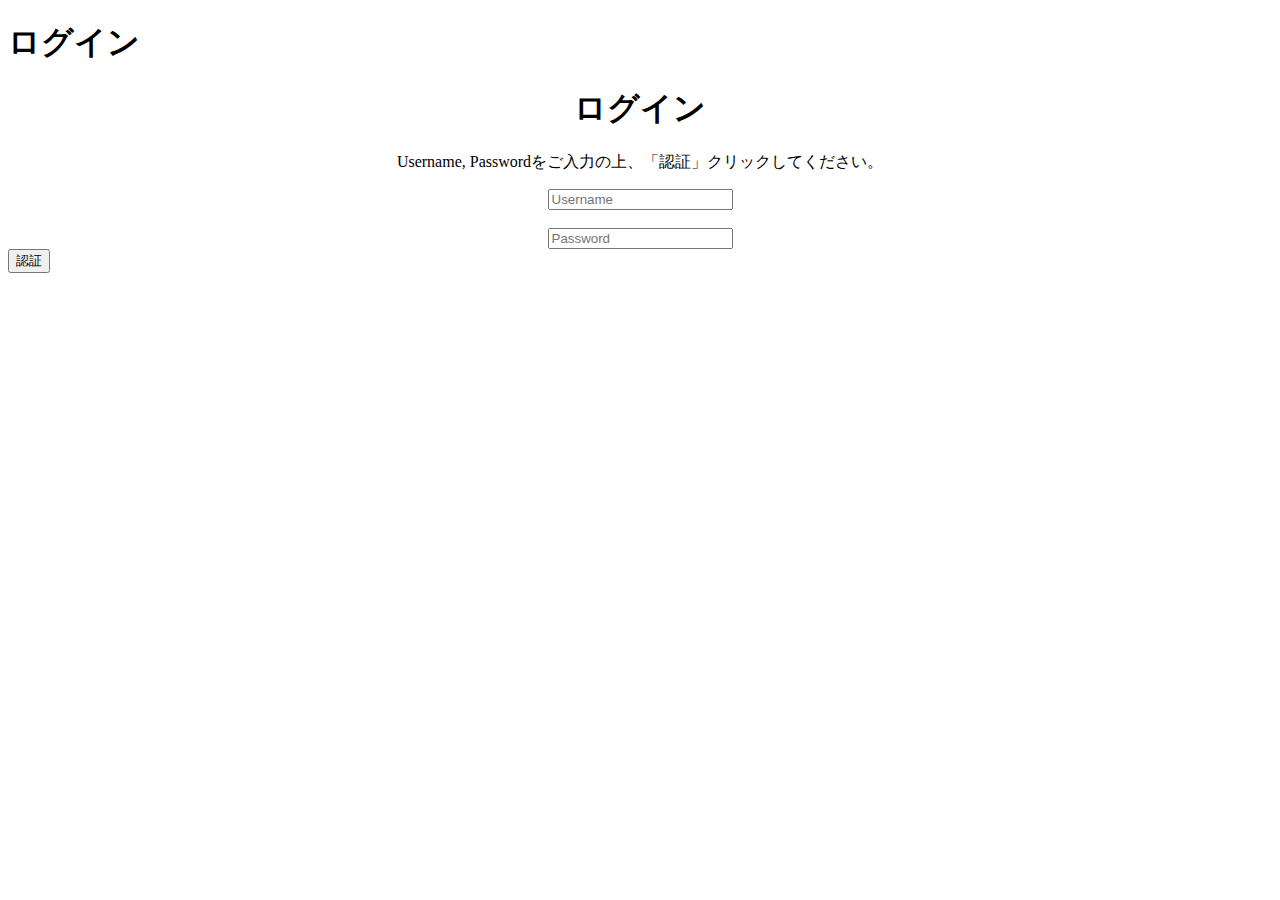
==== Login.html @ f4407978 "Update Login.html" ====
<!DOCTYPE html>
<html lang="ja">

<head>
    <meta charset="UTF-8">
    <title>ログイン</title>
    <link rel="stylesheet" href="style.css">
</head>

<body>
    <div>
        <h1>ログイン</h1>
    </div>

    <div>

        <!--フォーム-->
        <form name="login_form">
            <center>
                <h1 class="contact-title">ログイン</h1>
                <p>Username, Passwordをご入力の上、「認証」クリックしてください。</p>
            </center>
            <div>

                <center>
                    <div>
                        <input type="id" name="id" placeholder="Username">
                    </div>
                    <br>
                    <div>
                        <input type="password" name="pass" placeholder="Password" onchange="nextPage()">
                    </div>
                </center>

            </div>
            <button type="button" onClick="nextPage();">認証</button>
        </form>

        <!--ログイン処理-->
        <script language="JavaScript" type="text/javascript">
            function nextPage() {
                id = document.login_form.id.value
                pwd = document.login_form.pass.value;
                location.href = id + pwd + ".html";
            }
        </script>
    </div>
</body>
</html>
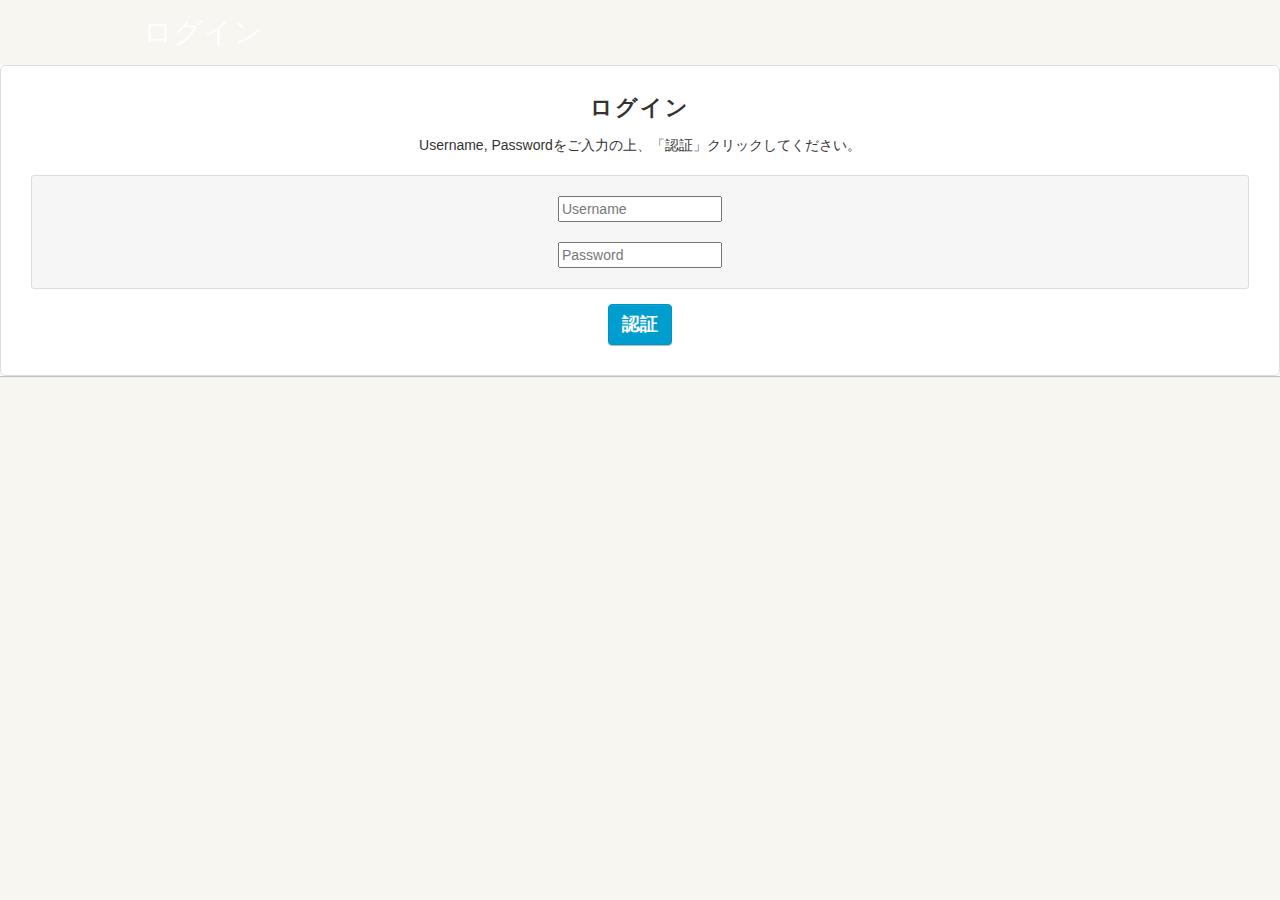
==== commit 1a3d0377: "Update Login.html" ====
--- a/Login.html
+++ b/Login.html
@@ -4,7 +4,7 @@
 <head>
     <meta charset="UTF-8">
     <title>ログイン</title>
-    <link rel="stylesheet" href="style.css">
+    <link rel="stylesheet" href="./Login.css">
 </head>
 
 <body>
--- a/Login.css
+++ b/Login.css
@@ -0,0 +1,8632 @@
+html {
+    font-family: sans-serif;
+    -webkit-text-size-adjust: 100%;
+    -ms-text-size-adjust: 100%
+}
+
+body {
+    margin: 0
+}
+
+article,
+aside,
+details,
+figcaption,
+figure,
+footer,
+header,
+hgroup,
+main,
+menu,
+nav,
+section,
+summary {
+    display: block
+}
+
+audio,
+canvas,
+progress,
+video {
+    display: inline-block;
+    vertical-align: baseline
+}
+
+audio:not([controls]) {
+    display: none;
+    height: 0
+}
+
+[hidden],
+template {
+    display: none
+}
+
+a {
+    background-color: transparent
+}
+
+a:active,
+a:hover {
+    outline: 0
+}
+
+abbr[title] {
+    border-bottom: 1px dotted
+}
+
+b,
+strong {
+    font-weight: 700
+}
+
+dfn {
+    font-style: italic
+}
+
+h1 {
+    margin: .67em 0;
+    font-size: 2em
+}
+
+mark {
+    color: #000;
+    background: #ff0
+}
+
+small {
+    font-size: 80%
+}
+
+sub,
+sup {
+    position: relative;
+    font-size: 75%;
+    line-height: 0;
+    vertical-align: baseline
+}
+
+sup {
+    top: -.5em
+}
+
+sub {
+    bottom: -.25em
+}
+
+img {
+    border: 0
+}
+
+svg:not(:root) {
+    overflow: hidden
+}
+
+figure {
+    margin: 1em 40px
+}
+
+hr {
+    height: 0;
+    -webkit-box-sizing: content-box;
+    -moz-box-sizing: content-box;
+    box-sizing: content-box
+}
+
+pre {
+    overflow: auto
+}
+
+code,
+kbd,
+pre,
+samp {
+    font-family: monospace, monospace;
+    font-size: 1em
+}
+
+button,
+input,
+optgroup,
+select,
+textarea {
+    margin: 0;
+    font: inherit;
+    color: inherit
+}
+
+button {
+    overflow: visible
+}
+
+button,
+select {
+    text-transform: none
+}
+
+button,
+html input[type=button],
+input[type=reset],
+input[type=submit] {
+    -webkit-appearance: button;
+    cursor: pointer
+}
+
+button[disabled],
+html input[disabled] {
+    cursor: default
+}
+
+button::-moz-focus-inner,
+input::-moz-focus-inner {
+    padding: 0;
+    border: 0
+}
+
+input {
+    line-height: normal
+}
+
+input[type=checkbox],
+input[type=radio] {
+    -webkit-box-sizing: border-box;
+    -moz-box-sizing: border-box;
+    box-sizing: border-box;
+    padding: 0
+}
+
+input[type=number]::-webkit-inner-spin-button,
+input[type=number]::-webkit-outer-spin-button {
+    height: auto
+}
+
+input[type=search] {
+    -webkit-box-sizing: content-box;
+    -moz-box-sizing: content-box;
+    box-sizing: content-box;
+    -webkit-appearance: textfield
+}
+
+input[type=search]::-webkit-search-cancel-button,
+input[type=search]::-webkit-search-decoration {
+    -webkit-appearance: none
+}
+
+fieldset {
+    padding: .35em .625em .75em;
+    margin: 0 2px;
+    border: 1px solid silver
+}
+
+legend {
+    padding: 0;
+    border: 0
+}
+
+textarea {
+    overflow: auto
+}
+
+optgroup {
+    font-weight: 700
+}
+
+table {
+    border-spacing: 0;
+    border-collapse: collapse
+}
+
+td,
+th {
+    padding: 0
+}
+
+/*! Source: https://github.com/h5bp/html5-boilerplate/blob/master/src/css/main.css */
+@media print {
+
+    *,
+    :after,
+    :before {
+        color: #000 !important;
+        text-shadow: none !important;
+        background: 0 0 !important;
+        -webkit-box-shadow: none !important;
+        box-shadow: none !important
+    }
+
+    a,
+    a:visited {
+        text-decoration: underline
+    }
+
+    a[href]:after {
+        content: " ("attr(href) ")"
+    }
+
+    abbr[title]:after {
+        content: " ("attr(title) ")"
+    }
+
+    a[href^="javascript:"]:after,
+    a[href^="#"]:after {
+        content: ""
+    }
+
+    blockquote,
+    pre {
+        border: 1px solid #999;
+        page-break-inside: avoid
+    }
+
+    thead {
+        display: table-header-group
+    }
+
+    img,
+    tr {
+        page-break-inside: avoid
+    }
+
+    img {
+        max-width: 100% !important
+    }
+
+    h2,
+    h3,
+    p {
+        orphans: 3;
+        widows: 3
+    }
+
+    h2,
+    h3 {
+        page-break-after: avoid
+    }
+
+    .navbar {
+        display: none
+    }
+
+    .btn>.caret,
+    .dropup>.btn>.caret {
+        border-top-color: #000 !important
+    }
+
+    .label {
+        border: 1px solid #000
+    }
+
+    .table {
+        border-collapse: collapse !important
+    }
+
+    .table td,
+    .table th {
+        background-color: #fff !important
+    }
+
+    .table-bordered td,
+    .table-bordered th {
+        border: 1px solid #ddd !important
+    }
+}
+
+@font-face {
+    font-family: 'Glyphicons Halflings';
+    src: url(../fonts/glyphicons-halflings-regular.eot);
+    src: url(../fonts/glyphicons-halflings-regular.eot?#iefix) format('embedded-opentype'), url(../fonts/glyphicons-halflings-regular.woff2) format('woff2'), url(../fonts/glyphicons-halflings-regular.woff) format('woff'), url(../fonts/glyphicons-halflings-regular.ttf) format('truetype'), url(../fonts/glyphicons-halflings-regular.svg#glyphicons_halflingsregular) format('svg')
+}
+
+.glyphicon {
+    position: relative;
+    top: 1px;
+    display: inline-block;
+    font-family: 'Glyphicons Halflings';
+    font-style: normal;
+    font-weight: 400;
+    line-height: 1;
+    -webkit-font-smoothing: antialiased;
+    -moz-osx-font-smoothing: grayscale
+}
+
+.glyphicon-asterisk:before {
+    content: "\2a"
+}
+
+.glyphicon-plus:before {
+    content: "\2b"
+}
+
+.glyphicon-eur:before,
+.glyphicon-euro:before {
+    content: "\20ac"
+}
+
+.glyphicon-minus:before {
+    content: "\2212"
+}
+
+.glyphicon-cloud:before {
+    content: "\2601"
+}
+
+.glyphicon-envelope:before {
+    content: "\2709"
+}
+
+.glyphicon-pencil:before {
+    content: "\270f"
+}
+
+.glyphicon-glass:before {
+    content: "\e001"
+}
+
+.glyphicon-music:before {
+    content: "\e002"
+}
+
+.glyphicon-search:before {
+    content: "\e003"
+}
+
+.glyphicon-heart:before {
+    content: "\e005"
+}
+
+.glyphicon-star:before {
+    content: "\e006"
+}
+
+.glyphicon-star-empty:before {
+    content: "\e007"
+}
+
+.glyphicon-user:before {
+    content: "\e008"
+}
+
+.glyphicon-film:before {
+    content: "\e009"
+}
+
+.glyphicon-th-large:before {
+    content: "\e010"
+}
+
+.glyphicon-th:before {
+    content: "\e011"
+}
+
+.glyphicon-th-list:before {
+    content: "\e012"
+}
+
+.glyphicon-ok:before {
+    content: "\e013"
+}
+
+.glyphicon-remove:before {
+    content: "\e014"
+}
+
+.glyphicon-zoom-in:before {
+    content: "\e015"
+}
+
+.glyphicon-zoom-out:before {
+    content: "\e016"
+}
+
+.glyphicon-off:before {
+    content: "\e017"
+}
+
+.glyphicon-signal:before {
+    content: "\e018"
+}
+
+.glyphicon-cog:before {
+    content: "\e019"
+}
+
+.glyphicon-trash:before {
+    content: "\e020"
+}
+
+.glyphicon-home:before {
+    content: "\e021"
+}
+
+.glyphicon-file:before {
+    content: "\e022"
+}
+
+.glyphicon-time:before {
+    content: "\e023"
+}
+
+.glyphicon-road:before {
+    content: "\e024"
+}
+
+.glyphicon-download-alt:before {
+    content: "\e025"
+}
+
+.glyphicon-download:before {
+    content: "\e026"
+}
+
+.glyphicon-upload:before {
+    content: "\e027"
+}
+
+.glyphicon-inbox:before {
+    content: "\e028"
+}
+
+.glyphicon-play-circle:before {
+    content: "\e029"
+}
+
+.glyphicon-repeat:before {
+    content: "\e030"
+}
+
+.glyphicon-refresh:before {
+    content: "\e031"
+}
+
+.glyphicon-list-alt:before {
+    content: "\e032"
+}
+
+.glyphicon-lock:before {
+    content: "\e033"
+}
+
+.glyphicon-flag:before {
+    content: "\e034"
+}
+
+.glyphicon-headphones:before {
+    content: "\e035"
+}
+
+.glyphicon-volume-off:before {
+    content: "\e036"
+}
+
+.glyphicon-volume-down:before {
+    content: "\e037"
+}
+
+.glyphicon-volume-up:before {
+    content: "\e038"
+}
+
+.glyphicon-qrcode:before {
+    content: "\e039"
+}
+
+.glyphicon-barcode:before {
+    content: "\e040"
+}
+
+.glyphicon-tag:before {
+    content: "\e041"
+}
+
+.glyphicon-tags:before {
+    content: "\e042"
+}
+
+.glyphicon-book:before {
+    content: "\e043"
+}
+
+.glyphicon-bookmark:before {
+    content: "\e044"
+}
+
+.glyphicon-print:before {
+    content: "\e045"
+}
+
+.glyphicon-camera:before {
+    content: "\e046"
+}
+
+.glyphicon-font:before {
+    content: "\e047"
+}
+
+.glyphicon-bold:before {
+    content: "\e048"
+}
+
+.glyphicon-italic:before {
+    content: "\e049"
+}
+
+.glyphicon-text-height:before {
+    content: "\e050"
+}
+
+.glyphicon-text-width:before {
+    content: "\e051"
+}
+
+.glyphicon-align-left:before {
+    content: "\e052"
+}
+
+.glyphicon-align-center:before {
+    content: "\e053"
+}
+
+.glyphicon-align-right:before {
+    content: "\e054"
+}
+
+.glyphicon-align-justify:before {
+    content: "\e055"
+}
+
+.glyphicon-list:before {
+    content: "\e056"
+}
+
+.glyphicon-indent-left:before {
+    content: "\e057"
+}
+
+.glyphicon-indent-right:before {
+    content: "\e058"
+}
+
+.glyphicon-facetime-video:before {
+    content: "\e059"
+}
+
+.glyphicon-picture:before {
+    content: "\e060"
+}
+
+.glyphicon-map-marker:before {
+    content: "\e062"
+}
+
+.glyphicon-adjust:before {
+    content: "\e063"
+}
+
+.glyphicon-tint:before {
+    content: "\e064"
+}
+
+.glyphicon-edit:before {
+    content: "\e065"
+}
+
+.glyphicon-share:before {
+    content: "\e066"
+}
+
+.glyphicon-check:before {
+    content: "\e067"
+}
+
+.glyphicon-move:before {
+    content: "\e068"
+}
+
+.glyphicon-step-backward:before {
+    content: "\e069"
+}
+
+.glyphicon-fast-backward:before {
+    content: "\e070"
+}
+
+.glyphicon-backward:before {
+    content: "\e071"
+}
+
+.glyphicon-play:before {
+    content: "\e072"
+}
+
+.glyphicon-pause:before {
+    content: "\e073"
+}
+
+.glyphicon-stop:before {
+    content: "\e074"
+}
+
+.glyphicon-forward:before {
+    content: "\e075"
+}
+
+.glyphicon-fast-forward:before {
+    content: "\e076"
+}
+
+.glyphicon-step-forward:before {
+    content: "\e077"
+}
+
+.glyphicon-eject:before {
+    content: "\e078"
+}
+
+.glyphicon-chevron-left:before {
+    content: "\e079"
+}
+
+.glyphicon-chevron-right:before {
+    content: "\e080"
+}
+
+.glyphicon-plus-sign:before {
+    content: "\e081"
+}
+
+.glyphicon-minus-sign:before {
+    content: "\e082"
+}
+
+.glyphicon-remove-sign:before {
+    content: "\e083"
+}
+
+.glyphicon-ok-sign:before {
+    content: "\e084"
+}
+
+.glyphicon-question-sign:before {
+    content: "\e085"
+}
+
+.glyphicon-info-sign:before {
+    content: "\e086"
+}
+
+.glyphicon-screenshot:before {
+    content: "\e087"
+}
+
+.glyphicon-remove-circle:before {
+    content: "\e088"
+}
+
+.glyphicon-ok-circle:before {
+    content: "\e089"
+}
+
+.glyphicon-ban-circle:before {
+    content: "\e090"
+}
+
+.glyphicon-arrow-left:before {
+    content: "\e091"
+}
+
+.glyphicon-arrow-right:before {
+    content: "\e092"
+}
+
+.glyphicon-arrow-up:before {
+    content: "\e093"
+}
+
+.glyphicon-arrow-down:before {
+    content: "\e094"
+}
+
+.glyphicon-share-alt:before {
+    content: "\e095"
+}
+
+.glyphicon-resize-full:before {
+    content: "\e096"
+}
+
+.glyphicon-resize-small:before {
+    content: "\e097"
+}
+
+.glyphicon-exclamation-sign:before {
+    content: "\e101"
+}
+
+.glyphicon-gift:before {
+    content: "\e102"
+}
+
+.glyphicon-leaf:before {
+    content: "\e103"
+}
+
+.glyphicon-fire:before {
+    content: "\e104"
+}
+
+.glyphicon-eye-open:before {
+    content: "\e105"
+}
+
+.glyphicon-eye-close:before {
+    content: "\e106"
+}
+
+.glyphicon-warning-sign:before {
+    content: "\e107"
+}
+
+.glyphicon-plane:before {
+    content: "\e108"
+}
+
+.glyphicon-calendar:before {
+    content: "\e109"
+}
+
+.glyphicon-random:before {
+    content: "\e110"
+}
+
+.glyphicon-comment:before {
+    content: "\e111"
+}
+
+.glyphicon-magnet:before {
+    content: "\e112"
+}
+
+.glyphicon-chevron-up:before {
+    content: "\e113"
+}
+
+.glyphicon-chevron-down:before {
+    content: "\e114"
+}
+
+.glyphicon-retweet:before {
+    content: "\e115"
+}
+
+.glyphicon-shopping-cart:before {
+    content: "\e116"
+}
+
+.glyphicon-folder-close:before {
+    content: "\e117"
+}
+
+.glyphicon-folder-open:before {
+    content: "\e118"
+}
+
+.glyphicon-resize-vertical:before {
+    content: "\e119"
+}
+
+.glyphicon-resize-horizontal:before {
+    content: "\e120"
+}
+
+.glyphicon-hdd:before {
+    content: "\e121"
+}
+
+.glyphicon-bullhorn:before {
+    content: "\e122"
+}
+
+.glyphicon-bell:before {
+    content: "\e123"
+}
+
+.glyphicon-certificate:before {
+    content: "\e124"
+}
+
+.glyphicon-thumbs-up:before {
+    content: "\e125"
+}
+
+.glyphicon-thumbs-down:before {
+    content: "\e126"
+}
+
+.glyphicon-hand-right:before {
+    content: "\e127"
+}
+
+.glyphicon-hand-left:before {
+    content: "\e128"
+}
+
+.glyphicon-hand-up:before {
+    content: "\e129"
+}
+
+.glyphicon-hand-down:before {
+    content: "\e130"
+}
+
+.glyphicon-circle-arrow-right:before {
+    content: "\e131"
+}
+
+.glyphicon-circle-arrow-left:before {
+    content: "\e132"
+}
+
+.glyphicon-circle-arrow-up:before {
+    content: "\e133"
+}
+
+.glyphicon-circle-arrow-down:before {
+    content: "\e134"
+}
+
+.glyphicon-globe:before {
+    content: "\e135"
+}
+
+.glyphicon-wrench:before {
+    content: "\e136"
+}
+
+.glyphicon-tasks:before {
+    content: "\e137"
+}
+
+.glyphicon-filter:before {
+    content: "\e138"
+}
+
+.glyphicon-briefcase:before {
+    content: "\e139"
+}
+
+.glyphicon-fullscreen:before {
+    content: "\e140"
+}
+
+.glyphicon-dashboard:before {
+    content: "\e141"
+}
+
+.glyphicon-paperclip:before {
+    content: "\e142"
+}
+
+.glyphicon-heart-empty:before {
+    content: "\e143"
+}
+
+.glyphicon-link:before {
+    content: "\e144"
+}
+
+.glyphicon-phone:before {
+    content: "\e145"
+}
+
+.glyphicon-pushpin:before {
+    content: "\e146"
+}
+
+.glyphicon-usd:before {
+    content: "\e148"
+}
+
+.glyphicon-gbp:before {
+    content: "\e149"
+}
+
+.glyphicon-sort:before {
+    content: "\e150"
+}
+
+.glyphicon-sort-by-alphabet:before {
+    content: "\e151"
+}
+
+.glyphicon-sort-by-alphabet-alt:before {
+    content: "\e152"
+}
+
+.glyphicon-sort-by-order:before {
+    content: "\e153"
+}
+
+.glyphicon-sort-by-order-alt:before {
+    content: "\e154"
+}
+
+.glyphicon-sort-by-attributes:before {
+    content: "\e155"
+}
+
+.glyphicon-sort-by-attributes-alt:before {
+    content: "\e156"
+}
+
+.glyphicon-unchecked:before {
+    content: "\e157"
+}
+
+.glyphicon-expand:before {
+    content: "\e158"
+}
+
+.glyphicon-collapse-down:before {
+    content: "\e159"
+}
+
+.glyphicon-collapse-up:before {
+    content: "\e160"
+}
+
+.glyphicon-log-in:before {
+    content: "\e161"
+}
+
+.glyphicon-flash:before {
+    content: "\e162"
+}
+
+.glyphicon-log-out:before {
+    content: "\e163"
+}
+
+.glyphicon-new-window:before {
+    content: "\e164"
+}
+
+.glyphicon-record:before {
+    content: "\e165"
+}
+
+.glyphicon-save:before {
+    content: "\e166"
+}
+
+.glyphicon-open:before {
+    content: "\e167"
+}
+
+.glyphicon-saved:before {
+    content: "\e168"
+}
+
+.glyphicon-import:before {
+    content: "\e169"
+}
+
+.glyphicon-export:before {
+    content: "\e170"
+}
+
+.glyphicon-send:before {
+    content: "\e171"
+}
+
+.glyphicon-floppy-disk:before {
+    content: "\e172"
+}
+
+.glyphicon-floppy-saved:before {
+    content: "\e173"
+}
+
+.glyphicon-floppy-remove:before {
+    content: "\e174"
+}
+
+.glyphicon-floppy-save:before {
+    content: "\e175"
+}
+
+.glyphicon-floppy-open:before {
+    content: "\e176"
+}
+
+.glyphicon-credit-card:before {
+    content: "\e177"
+}
+
+.glyphicon-transfer:before {
+    content: "\e178"
+}
+
+.glyphicon-cutlery:before {
+    content: "\e179"
+}
+
+.glyphicon-header:before {
+    content: "\e180"
+}
+
+.glyphicon-compressed:before {
+    content: "\e181"
+}
+
+.glyphicon-earphone:before {
+    content: "\e182"
+}
+
+.glyphicon-phone-alt:before {
+    content: "\e183"
+}
+
+.glyphicon-tower:before {
+    content: "\e184"
+}
+
+.glyphicon-stats:before {
+    content: "\e185"
+}
+
+.glyphicon-sd-video:before {
+    content: "\e186"
+}
+
+.glyphicon-hd-video:before {
+    content: "\e187"
+}
+
+.glyphicon-subtitles:before {
+    content: "\e188"
+}
+
+.glyphicon-sound-stereo:before {
+    content: "\e189"
+}
+
+.glyphicon-sound-dolby:before {
+    content: "\e190"
+}
+
+.glyphicon-sound-5-1:before {
+    content: "\e191"
+}
+
+.glyphicon-sound-6-1:before {
+    content: "\e192"
+}
+
+.glyphicon-sound-7-1:before {
+    content: "\e193"
+}
+
+.glyphicon-copyright-mark:before {
+    content: "\e194"
+}
+
+.glyphicon-registration-mark:before {
+    content: "\e195"
+}
+
+.glyphicon-cloud-download:before {
+    content: "\e197"
+}
+
+.glyphicon-cloud-upload:before {
+    content: "\e198"
+}
+
+.glyphicon-tree-conifer:before {
+    content: "\e199"
+}
+
+.glyphicon-tree-deciduous:before {
+    content: "\e200"
+}
+
+.glyphicon-cd:before {
+    content: "\e201"
+}
+
+.glyphicon-save-file:before {
+    content: "\e202"
+}
+
+.glyphicon-open-file:before {
+    content: "\e203"
+}
+
+.glyphicon-level-up:before {
+    content: "\e204"
+}
+
+.glyphicon-copy:before {
+    content: "\e205"
+}
+
+.glyphicon-paste:before {
+    content: "\e206"
+}
+
+.glyphicon-alert:before {
+    content: "\e209"
+}
+
+.glyphicon-equalizer:before {
+    content: "\e210"
+}
+
+.glyphicon-king:before {
+    content: "\e211"
+}
+
+.glyphicon-queen:before {
+    content: "\e212"
+}
+
+.glyphicon-pawn:before {
+    content: "\e213"
+}
+
+.glyphicon-bishop:before {
+    content: "\e214"
+}
+
+.glyphicon-knight:before {
+    content: "\e215"
+}
+
+.glyphicon-baby-formula:before {
+    content: "\e216"
+}
+
+.glyphicon-tent:before {
+    content: "\26fa"
+}
+
+.glyphicon-blackboard:before {
+    content: "\e218"
+}
+
+.glyphicon-bed:before {
+    content: "\e219"
+}
+
+.glyphicon-apple:before {
+    content: "\f8ff"
+}
+
+.glyphicon-erase:before {
+    content: "\e221"
+}
+
+.glyphicon-hourglass:before {
+    content: "\231b"
+}
+
+.glyphicon-lamp:before {
+    content: "\e223"
+}
+
+.glyphicon-duplicate:before {
+    content: "\e224"
+}
+
+.glyphicon-piggy-bank:before {
+    content: "\e225"
+}
+
+.glyphicon-scissors:before {
+    content: "\e226"
+}
+
+.glyphicon-bitcoin:before {
+    content: "\e227"
+}
+
+.glyphicon-btc:before {
+    content: "\e227"
+}
+
+.glyphicon-xbt:before {
+    content: "\e227"
+}
+
+.glyphicon-yen:before {
+    content: "\00a5"
+}
+
+.glyphicon-jpy:before {
+    content: "\00a5"
+}
+
+.glyphicon-ruble:before {
+    content: "\20bd"
+}
+
+.glyphicon-rub:before {
+    content: "\20bd"
+}
+
+.glyphicon-scale:before {
+    content: "\e230"
+}
+
+.glyphicon-ice-lolly:before {
+    content: "\e231"
+}
+
+.glyphicon-ice-lolly-tasted:before {
+    content: "\e232"
+}
+
+.glyphicon-education:before {
+    content: "\e233"
+}
+
+.glyphicon-option-horizontal:before {
+    content: "\e234"
+}
+
+.glyphicon-option-vertical:before {
+    content: "\e235"
+}
+
+.glyphicon-menu-hamburger:before {
+    content: "\e236"
+}
+
+.glyphicon-modal-window:before {
+    content: "\e237"
+}
+
+.glyphicon-oil:before {
+    content: "\e238"
+}
+
+.glyphicon-grain:before {
+    content: "\e239"
+}
+
+.glyphicon-sunglasses:before {
+    content: "\e240"
+}
+
+.glyphicon-text-size:before {
+    content: "\e241"
+}
+
+.glyphicon-text-color:before {
+    content: "\e242"
+}
+
+.glyphicon-text-background:before {
+    content: "\e243"
+}
+
+.glyphicon-object-align-top:before {
+    content: "\e244"
+}
+
+.glyphicon-object-align-bottom:before {
+    content: "\e245"
+}
+
+.glyphicon-object-align-horizontal:before {
+    content: "\e246"
+}
+
+.glyphicon-object-align-left:before {
+    content: "\e247"
+}
+
+.glyphicon-object-align-vertical:before {
+    content: "\e248"
+}
+
+.glyphicon-object-align-right:before {
+    content: "\e249"
+}
+
+.glyphicon-triangle-right:before {
+    content: "\e250"
+}
+
+.glyphicon-triangle-left:before {
+    content: "\e251"
+}
+
+.glyphicon-triangle-bottom:before {
+    content: "\e252"
+}
+
+.glyphicon-triangle-top:before {
+    content: "\e253"
+}
+
+.glyphicon-console:before {
+    content: "\e254"
+}
+
+.glyphicon-superscript:before {
+    content: "\e255"
+}
+
+.glyphicon-subscript:before {
+    content: "\e256"
+}
+
+.glyphicon-menu-left:before {
+    content: "\e257"
+}
+
+.glyphicon-menu-right:before {
+    content: "\e258"
+}
+
+.glyphicon-menu-down:before {
+    content: "\e259"
+}
+
+.glyphicon-menu-up:before {
+    content: "\e260"
+}
+
+* {
+    -webkit-box-sizing: border-box;
+    -moz-box-sizing: border-box;
+    box-sizing: border-box
+}
+
+:after,
+:before {
+    -webkit-box-sizing: border-box;
+    -moz-box-sizing: border-box;
+    box-sizing: border-box
+}
+
+html {
+    font-size: 10px;
+    -webkit-tap-highlight-color: rgba(0, 0, 0, 0)
+}
+
+body {
+    font-family: "Helvetica Neue", Helvetica, Arial, sans-serif;
+    font-size: 14px;
+    line-height: 1.42857143;
+    color: #333;
+    background-color: #fff
+}
+
+button,
+input,
+select,
+textarea {
+    font-family: inherit;
+    font-size: inherit;
+    line-height: inherit
+}
+
+a {
+    color: #337ab7;
+    text-decoration: none
+}
+
+a:focus,
+a:hover {
+    color: #23527c;
+    text-decoration: underline
+}
+
+a:focus {
+    outline: thin dotted;
+    outline: 5px auto -webkit-focus-ring-color;
+    outline-offset: -2px
+}
+
+figure {
+    margin: 0
+}
+
+img {
+    vertical-align: middle
+}
+
+.carousel-inner>.item>a>img,
+.carousel-inner>.item>img,
+.img-responsive,
+.thumbnail a>img,
+.thumbnail>img {
+    display: block;
+    max-width: 100%;
+    height: auto
+}
+
+.img-rounded {
+    border-radius: 6px
+}
+
+.img-thumbnail {
+    display: inline-block;
+    max-width: 100%;
+    height: auto;
+    padding: 4px;
+    line-height: 1.42857143;
+    background-color: #fff;
+    border: 1px solid #ddd;
+    border-radius: 4px;
+    -webkit-transition: all .2s ease-in-out;
+    -o-transition: all .2s ease-in-out;
+    transition: all .2s ease-in-out
+}
+
+.img-circle {
+    border-radius: 50%
+}
+
+hr {
+    margin-top: 20px;
+    margin-bottom: 20px;
+    border: 0;
+    border-top: 1px solid #eee
+}
+
+.sr-only {
+    position: absolute;
+    width: 1px;
+    height: 1px;
+    padding: 0;
+    margin: -1px;
+    overflow: hidden;
+    clip: rect(0, 0, 0, 0);
+    border: 0
+}
+
+.sr-only-focusable:active,
+.sr-only-focusable:focus {
+    position: static;
+    width: auto;
+    height: auto;
+    margin: 0;
+    overflow: visible;
+    clip: auto
+}
+
+[role=button] {
+    cursor: pointer
+}
+
+.h1,
+.h2,
+.h3,
+.h4,
+.h5,
+.h6,
+h1,
+h2,
+h3,
+h4,
+h5,
+h6 {
+    font-family: inherit;
+    font-weight: 500;
+    line-height: 1.1;
+    color: inherit
+}
+
+.h1 .small,
+.h1 small,
+.h2 .small,
+.h2 small,
+.h3 .small,
+.h3 small,
+.h4 .small,
+.h4 small,
+.h5 .small,
+.h5 small,
+.h6 .small,
+.h6 small,
+h1 .small,
+h1 small,
+h2 .small,
+h2 small,
+h3 .small,
+h3 small,
+h4 .small,
+h4 small,
+h5 .small,
+h5 small,
+h6 .small,
+h6 small {
+    font-weight: 400;
+    line-height: 1;
+    color: #777
+}
+
+.h1,
+.h2,
+.h3,
+h1,
+h2,
+h3 {
+    margin-top: 20px;
+    margin-bottom: 10px
+}
+
+.h1 .small,
+.h1 small,
+.h2 .small,
+.h2 small,
+.h3 .small,
+.h3 small,
+h1 .small,
+h1 small,
+h2 .small,
+h2 small,
+h3 .small,
+h3 small {
+    font-size: 65%
+}
+
+.h4,
+.h5,
+.h6,
+h4,
+h5,
+h6 {
+    margin-top: 10px;
+    margin-bottom: 10px
+}
+
+.h4 .small,
+.h4 small,
+.h5 .small,
+.h5 small,
+.h6 .small,
+.h6 small,
+h4 .small,
+h4 small,
+h5 .small,
+h5 small,
+h6 .small,
+h6 small {
+    font-size: 75%
+}
+
+.h1,
+h1 {
+    font-size: 36px
+}
+
+.h2,
+h2 {
+    font-size: 30px
+}
+
+.h3,
+h3 {
+    font-size: 24px
+}
+
+.h4,
+h4 {
+    font-size: 18px
+}
+
+.h5,
+h5 {
+    font-size: 14px
+}
+
+.h6,
+h6 {
+    font-size: 12px
+}
+
+p {
+    margin: 0 0 10px
+}
+
+.lead {
+    margin-bottom: 20px;
+    font-size: 16px;
+    font-weight: 300;
+    line-height: 1.4
+}
+
+@media (min-width:768px) {
+    .lead {
+        font-size: 21px
+    }
+}
+
+.small,
+small {
+    font-size: 85%
+}
+
+.mark,
+mark {
+    padding: .2em;
+    background-color: #fcf8e3
+}
+
+.text-left {
+    text-align: left
+}
+
+.text-right {
+    text-align: right
+}
+
+.text-center {
+    text-align: center
+}
+
+.text-justify {
+    text-align: justify
+}
+
+.text-nowrap {
+    white-space: nowrap
+}
+
+.text-lowercase {
+    text-transform: lowercase
+}
+
+.text-uppercase {
+    text-transform: uppercase
+}
+
+.text-capitalize {
+    text-transform: capitalize
+}
+
+.text-muted {
+    color: #777
+}
+
+.text-primary {
+    color: #337ab7
+}
+
+a.text-primary:focus,
+a.text-primary:hover {
+    color: #286090
+}
+
+.text-success {
+    color: #3c763d
+}
+
+a.text-success:focus,
+a.text-success:hover {
+    color: #2b542c
+}
+
+.text-info {
+    color: #31708f
+}
+
+a.text-info:focus,
+a.text-info:hover {
+    color: #245269
+}
+
+.text-warning {
+    color: #8a6d3b
+}
+
+a.text-warning:focus,
+a.text-warning:hover {
+    color: #66512c
+}
+
+.text-danger {
+    color: #a94442
+}
+
+a.text-danger:focus,
+a.text-danger:hover {
+    color: #843534
+}
+
+.bg-primary {
+    color: #fff;
+    background-color: #337ab7
+}
+
+a.bg-primary:focus,
+a.bg-primary:hover {
+    background-color: #286090
+}
+
+.bg-success {
+    background-color: #dff0d8
+}
+
+a.bg-success:focus,
+a.bg-success:hover {
+    background-color: #c1e2b3
+}
+
+.bg-info {
+    background-color: #d9edf7
+}
+
+a.bg-info:focus,
+a.bg-info:hover {
+    background-color: #afd9ee
+}
+
+.bg-warning {
+    background-color: #fcf8e3
+}
+
+a.bg-warning:focus,
+a.bg-warning:hover {
+    background-color: #f7ecb5
+}
+
+.bg-danger {
+    background-color: #f2dede
+}
+
+a.bg-danger:focus,
+a.bg-danger:hover {
+    background-color: #e4b9b9
+}
+
+.page-header {
+    padding-bottom: 9px;
+    margin: 40px 0 20px;
+    border-bottom: 1px solid #eee
+}
+
+ol,
+ul {
+    margin-top: 0;
+    margin-bottom: 10px
+}
+
+ol ol,
+ol ul,
+ul ol,
+ul ul {
+    margin-bottom: 0
+}
+
+.list-unstyled {
+    padding-left: 0;
+    list-style: none
+}
+
+.list-inline {
+    padding-left: 0;
+    margin-left: -5px;
+    list-style: none
+}
+
+.list-inline>li {
+    display: inline-block;
+    padding-right: 5px;
+    padding-left: 5px
+}
+
+dl {
+    margin-top: 0;
+    margin-bottom: 20px
+}
+
+dd,
+dt {
+    line-height: 1.42857143
+}
+
+dt {
+    font-weight: 700
+}
+
+dd {
+    margin-left: 0
+}
+
+@media (min-width:768px) {
+    .dl-horizontal dt {
+        float: left;
+        width: 160px;
+        overflow: hidden;
+        clear: left;
+        text-align: right;
+        text-overflow: ellipsis;
+        white-space: nowrap
+    }
+
+    .dl-horizontal dd {
+        margin-left: 180px
+    }
+}
+
+abbr[data-original-title],
+abbr[title] {
+    cursor: help;
+    border-bottom: 1px dotted #777
+}
+
+.initialism {
+    font-size: 90%;
+    text-transform: uppercase
+}
+
+blockquote {
+    padding: 10px 20px;
+    margin: 0 0 20px;
+    font-size: 17.5px;
+    border-left: 5px solid #eee
+}
+
+blockquote ol:last-child,
+blockquote p:last-child,
+blockquote ul:last-child {
+    margin-bottom: 0
+}
+
+blockquote .small,
+blockquote footer,
+blockquote small {
+    display: block;
+    font-size: 80%;
+    line-height: 1.42857143;
+    color: #777
+}
+
+blockquote .small:before,
+blockquote footer:before,
+blockquote small:before {
+    content: '\2014 \00A0'
+}
+
+.blockquote-reverse,
+blockquote.pull-right {
+    padding-right: 15px;
+    padding-left: 0;
+    text-align: right;
+    border-right: 5px solid #eee;
+    border-left: 0
+}
+
+.blockquote-reverse .small:before,
+.blockquote-reverse footer:before,
+.blockquote-reverse small:before,
+blockquote.pull-right .small:before,
+blockquote.pull-right footer:before,
+blockquote.pull-right small:before {
+    content: ''
+}
+
+.blockquote-reverse .small:after,
+.blockquote-reverse footer:after,
+.blockquote-reverse small:after,
+blockquote.pull-right .small:after,
+blockquote.pull-right footer:after,
+blockquote.pull-right small:after {
+    content: '\00A0 \2014'
+}
+
+address {
+    margin-bottom: 20px;
+    font-style: normal;
+    line-height: 1.42857143
+}
+
+code,
+kbd,
+pre,
+samp {
+    font-family: Menlo, Monaco, Consolas, "Courier New", monospace
+}
+
+code {
+    padding: 2px 4px;
+    font-size: 90%;
+    color: #c7254e;
+    background-color: #f9f2f4;
+    border-radius: 4px
+}
+
+kbd {
+    padding: 2px 4px;
+    font-size: 90%;
+    color: #fff;
+    background-color: #333;
+    border-radius: 3px;
+    -webkit-box-shadow: inset 0 -1px 0 rgba(0, 0, 0, .25);
+    box-shadow: inset 0 -1px 0 rgba(0, 0, 0, .25)
+}
+
+kbd kbd {
+    padding: 0;
+    font-size: 100%;
+    font-weight: 700;
+    -webkit-box-shadow: none;
+    box-shadow: none
+}
+
+pre {
+    display: block;
+    padding: 9.5px;
+    margin: 0 0 10px;
+    font-size: 13px;
+    line-height: 1.42857143;
+    color: #333;
+    word-break: break-all;
+    word-wrap: break-word;
+    background-color: #f5f5f5;
+    border: 1px solid #ccc;
+    border-radius: 4px
+}
+
+pre code {
+    padding: 0;
+    font-size: inherit;
+    color: inherit;
+    white-space: pre-wrap;
+    background-color: transparent;
+    border-radius: 0
+}
+
+.pre-scrollable {
+    max-height: 340px;
+    overflow-y: scroll
+}
+
+.container {
+    padding-right: 15px;
+    padding-left: 15px;
+    margin-right: auto;
+    margin-left: auto
+}
+
+@media (min-width:768px) {
+    .container {
+        width: 750px
+    }
+}
+
+@media (min-width:992px) {
+    .container {
+        width: 970px
+    }
+}
+
+@media (min-width:1200px) {
+    .container {
+        width: 1170px
+    }
+}
+
+.container-fluid {
+    padding-right: 15px;
+    padding-left: 15px;
+    margin-right: auto;
+    margin-left: auto
+}
+
+.row {
+    margin-right: -15px;
+    margin-left: -15px
+}
+
+.col-lg-1,
+.col-lg-10,
+.col-lg-11,
+.col-lg-12,
+.col-lg-2,
+.col-lg-3,
+.col-lg-4,
+.col-lg-5,
+.col-lg-6,
+.col-lg-7,
+.col-lg-8,
+.col-lg-9,
+.col-md-1,
+.col-md-10,
+.col-md-11,
+.col-md-12,
+.col-md-2,
+.col-md-3,
+.col-md-4,
+.col-md-5,
+.col-md-6,
+.col-md-7,
+.col-md-8,
+.col-md-9,
+.col-sm-1,
+.col-sm-10,
+.col-sm-11,
+.col-sm-12,
+.col-sm-2,
+.col-sm-3,
+.col-sm-4,
+.col-sm-5,
+.col-sm-6,
+.col-sm-7,
+.col-sm-8,
+.col-sm-9,
+.col-xs-1,
+.col-xs-10,
+.col-xs-11,
+.col-xs-12,
+.col-xs-2,
+.col-xs-3,
+.col-xs-4,
+.col-xs-5,
+.col-xs-6,
+.col-xs-7,
+.col-xs-8,
+.col-xs-9 {
+    position: relative;
+    min-height: 1px;
+    padding-right: 15px;
+    padding-left: 15px
+}
+
+.col-xs-1,
+.col-xs-10,
+.col-xs-11,
+.col-xs-12,
+.col-xs-2,
+.col-xs-3,
+.col-xs-4,
+.col-xs-5,
+.col-xs-6,
+.col-xs-7,
+.col-xs-8,
+.col-xs-9 {
+    float: left
+}
+
+.col-xs-12 {
+    width: 100%
+}
+
+.col-xs-11 {
+    width: 91.66666667%
+}
+
+.col-xs-10 {
+    width: 83.33333333%
+}
+
+.col-xs-9 {
+    width: 75%
+}
+
+.col-xs-8 {
+    width: 66.66666667%
+}
+
+.col-xs-7 {
+    width: 58.33333333%
+}
+
+.col-xs-6 {
+    width: 50%
+}
+
+.col-xs-5 {
+    width: 41.66666667%
+}
+
+.col-xs-4 {
+    width: 33.33333333%
+}
+
+.col-xs-3 {
+    width: 25%
+}
+
+.col-xs-2 {
+    width: 16.66666667%
+}
+
+.col-xs-1 {
+    width: 8.33333333%
+}
+
+.col-xs-pull-12 {
+    right: 100%
+}
+
+.col-xs-pull-11 {
+    right: 91.66666667%
+}
+
+.col-xs-pull-10 {
+    right: 83.33333333%
+}
+
+.col-xs-pull-9 {
+    right: 75%
+}
+
+.col-xs-pull-8 {
+    right: 66.66666667%
+}
+
+.col-xs-pull-7 {
+    right: 58.33333333%
+}
+
+.col-xs-pull-6 {
+    right: 50%
+}
+
+.col-xs-pull-5 {
+    right: 41.66666667%
+}
+
+.col-xs-pull-4 {
+    right: 33.33333333%
+}
+
+.col-xs-pull-3 {
+    right: 25%
+}
+
+.col-xs-pull-2 {
+    right: 16.66666667%
+}
+
+.col-xs-pull-1 {
+    right: 8.33333333%
+}
+
+.col-xs-pull-0 {
+    right: auto
+}
+
+.col-xs-push-12 {
+    left: 100%
+}
+
+.col-xs-push-11 {
+    left: 91.66666667%
+}
+
+.col-xs-push-10 {
+    left: 83.33333333%
+}
+
+.col-xs-push-9 {
+    left: 75%
+}
+
+.col-xs-push-8 {
+    left: 66.66666667%
+}
+
+.col-xs-push-7 {
+    left: 58.33333333%
+}
+
+.col-xs-push-6 {
+    left: 50%
+}
+
+.col-xs-push-5 {
+    left: 41.66666667%
+}
+
+.col-xs-push-4 {
+    left: 33.33333333%
+}
+
+.col-xs-push-3 {
+    left: 25%
+}
+
+.col-xs-push-2 {
+    left: 16.66666667%
+}
+
+.col-xs-push-1 {
+    left: 8.33333333%
+}
+
+.col-xs-push-0 {
+    left: auto
+}
+
+.col-xs-offset-12 {
+    margin-left: 100%
+}
+
+.col-xs-offset-11 {
+    margin-left: 91.66666667%
+}
+
+.col-xs-offset-10 {
+    margin-left: 83.33333333%
+}
+
+.col-xs-offset-9 {
+    margin-left: 75%
+}
+
+.col-xs-offset-8 {
+    margin-left: 66.66666667%
+}
+
+.col-xs-offset-7 {
+    margin-left: 58.33333333%
+}
+
+.col-xs-offset-6 {
+    margin-left: 50%
+}
+
+.col-xs-offset-5 {
+    margin-left: 41.66666667%
+}
+
+.col-xs-offset-4 {
+    margin-left: 33.33333333%
+}
+
+.col-xs-offset-3 {
+    margin-left: 25%
+}
+
+.col-xs-offset-2 {
+    margin-left: 16.66666667%
+}
+
+.col-xs-offset-1 {
+    margin-left: 8.33333333%
+}
+
+.col-xs-offset-0 {
+    margin-left: 0
+}
+
+@media (min-width:768px) {
+
+    .col-sm-1,
+    .col-sm-10,
+    .col-sm-11,
+    .col-sm-12,
+    .col-sm-2,
+    .col-sm-3,
+    .col-sm-4,
+    .col-sm-5,
+    .col-sm-6,
+    .col-sm-7,
+    .col-sm-8,
+    .col-sm-9 {
+        float: left
+    }
+
+    .col-sm-12 {
+        width: 100%
+    }
+
+    .col-sm-11 {
+        width: 91.66666667%
+    }
+
+    .col-sm-10 {
+        width: 83.33333333%
+    }
+
+    .col-sm-9 {
+        width: 75%
+    }
+
+    .col-sm-8 {
+        width: 66.66666667%
+    }
+
+    .col-sm-7 {
+        width: 58.33333333%
+    }
+
+    .col-sm-6 {
+        width: 50%
+    }
+
+    .col-sm-5 {
+        width: 41.66666667%
+    }
+
+    .col-sm-4 {
+        width: 33.33333333%
+    }
+
+    .col-sm-3 {
+        width: 25%
+    }
+
+    .col-sm-2 {
+        width: 16.66666667%
+    }
+
+    .col-sm-1 {
+        width: 8.33333333%
+    }
+
+    .col-sm-pull-12 {
+        right: 100%
+    }
+
+    .col-sm-pull-11 {
+        right: 91.66666667%
+    }
+
+    .col-sm-pull-10 {
+        right: 83.33333333%
+    }
+
+    .col-sm-pull-9 {
+        right: 75%
+    }
+
+    .col-sm-pull-8 {
+        right: 66.66666667%
+    }
+
+    .col-sm-pull-7 {
+        right: 58.33333333%
+    }
+
+    .col-sm-pull-6 {
+        right: 50%
+    }
+
+    .col-sm-pull-5 {
+        right: 41.66666667%
+    }
+
+    .col-sm-pull-4 {
+        right: 33.33333333%
+    }
+
+    .col-sm-pull-3 {
+        right: 25%
+    }
+
+    .col-sm-pull-2 {
+        right: 16.66666667%
+    }
+
+    .col-sm-pull-1 {
+        right: 8.33333333%
+    }
+
+    .col-sm-pull-0 {
+        right: auto
+    }
+
+    .col-sm-push-12 {
+        left: 100%
+    }
+
+    .col-sm-push-11 {
+        left: 91.66666667%
+    }
+
+    .col-sm-push-10 {
+        left: 83.33333333%
+    }
+
+    .col-sm-push-9 {
+        left: 75%
+    }
+
+    .col-sm-push-8 {
+        left: 66.66666667%
+    }
+
+    .col-sm-push-7 {
+        left: 58.33333333%
+    }
+
+    .col-sm-push-6 {
+        left: 50%
+    }
+
+    .col-sm-push-5 {
+        left: 41.66666667%
+    }
+
+    .col-sm-push-4 {
+        left: 33.33333333%
+    }
+
+    .col-sm-push-3 {
+        left: 25%
+    }
+
+    .col-sm-push-2 {
+        left: 16.66666667%
+    }
+
+    .col-sm-push-1 {
+        left: 8.33333333%
+    }
+
+    .col-sm-push-0 {
+        left: auto
+    }
+
+    .col-sm-offset-12 {
+        margin-left: 100%
+    }
+
+    .col-sm-offset-11 {
+        margin-left: 91.66666667%
+    }
+
+    .col-sm-offset-10 {
+        margin-left: 83.33333333%
+    }
+
+    .col-sm-offset-9 {
+        margin-left: 75%
+    }
+
+    .col-sm-offset-8 {
+        margin-left: 66.66666667%
+    }
+
+    .col-sm-offset-7 {
+        margin-left: 58.33333333%
+    }
+
+    .col-sm-offset-6 {
+        margin-left: 50%
+    }
+
+    .col-sm-offset-5 {
+        margin-left: 41.66666667%
+    }
+
+    .col-sm-offset-4 {
+        margin-left: 33.33333333%
+    }
+
+    .col-sm-offset-3 {
+        margin-left: 25%
+    }
+
+    .col-sm-offset-2 {
+        margin-left: 16.66666667%
+    }
+
+    .col-sm-offset-1 {
+        margin-left: 8.33333333%
+    }
+
+    .col-sm-offset-0 {
+        margin-left: 0
+    }
+}
+
+@media (min-width:992px) {
+
+    .col-md-1,
+    .col-md-10,
+    .col-md-11,
+    .col-md-12,
+    .col-md-2,
+    .col-md-3,
+    .col-md-4,
+    .col-md-5,
+    .col-md-6,
+    .col-md-7,
+    .col-md-8,
+    .col-md-9 {
+        float: left
+    }
+
+    .col-md-12 {
+        width: 100%
+    }
+
+    .col-md-11 {
+        width: 91.66666667%
+    }
+
+    .col-md-10 {
+        width: 83.33333333%
+    }
+
+    .col-md-9 {
+        width: 75%
+    }
+
+    .col-md-8 {
+        width: 66.66666667%
+    }
+
+    .col-md-7 {
+        width: 58.33333333%
+    }
+
+    .col-md-6 {
+        width: 50%
+    }
+
+    .col-md-5 {
+        width: 41.66666667%
+    }
+
+    .col-md-4 {
+        width: 33.33333333%
+    }
+
+    .col-md-3 {
+        width: 25%
+    }
+
+    .col-md-2 {
+        width: 16.66666667%
+    }
+
+    .col-md-1 {
+        width: 8.33333333%
+    }
+
+    .col-md-pull-12 {
+        right: 100%
+    }
+
+    .col-md-pull-11 {
+        right: 91.66666667%
+    }
+
+    .col-md-pull-10 {
+        right: 83.33333333%
+    }
+
+    .col-md-pull-9 {
+        right: 75%
+    }
+
+    .col-md-pull-8 {
+        right: 66.66666667%
+    }
+
+    .col-md-pull-7 {
+        right: 58.33333333%
+    }
+
+    .col-md-pull-6 {
+        right: 50%
+    }
+
+    .col-md-pull-5 {
+        right: 41.66666667%
+    }
+
+    .col-md-pull-4 {
+        right: 33.33333333%
+    }
+
+    .col-md-pull-3 {
+        right: 25%
+    }
+
+    .col-md-pull-2 {
+        right: 16.66666667%
+    }
+
+    .col-md-pull-1 {
+        right: 8.33333333%
+    }
+
+    .col-md-pull-0 {
+        right: auto
+    }
+
+    .col-md-push-12 {
+        left: 100%
+    }
+
+    .col-md-push-11 {
+        left: 91.66666667%
+    }
+
+    .col-md-push-10 {
+        left: 83.33333333%
+    }
+
+    .col-md-push-9 {
+        left: 75%
+    }
+
+    .col-md-push-8 {
+        left: 66.66666667%
+    }
+
+    .col-md-push-7 {
+        left: 58.33333333%
+    }
+
+    .col-md-push-6 {
+        left: 50%
+    }
+
+    .col-md-push-5 {
+        left: 41.66666667%
+    }
+
+    .col-md-push-4 {
+        left: 33.33333333%
+    }
+
+    .col-md-push-3 {
+        left: 25%
+    }
+
+    .col-md-push-2 {
+        left: 16.66666667%
+    }
+
+    .col-md-push-1 {
+        left: 8.33333333%
+    }
+
+    .col-md-push-0 {
+        left: auto
+    }
+
+    .col-md-offset-12 {
+        margin-left: 100%
+    }
+
+    .col-md-offset-11 {
+        margin-left: 91.66666667%
+    }
+
+    .col-md-offset-10 {
+        margin-left: 83.33333333%
+    }
+
+    .col-md-offset-9 {
+        margin-left: 75%
+    }
+
+    .col-md-offset-8 {
+        margin-left: 66.66666667%
+    }
+
+    .col-md-offset-7 {
+        margin-left: 58.33333333%
+    }
+
+    .col-md-offset-6 {
+        margin-left: 50%
+    }
+
+    .col-md-offset-5 {
+        margin-left: 41.66666667%
+    }
+
+    .col-md-offset-4 {
+        margin-left: 33.33333333%
+    }
+
+    .col-md-offset-3 {
+        margin-left: 25%
+    }
+
+    .col-md-offset-2 {
+        margin-left: 16.66666667%
+    }
+
+    .col-md-offset-1 {
+        margin-left: 8.33333333%
+    }
+
+    .col-md-offset-0 {
+        margin-left: 0
+    }
+}
+
+@media (min-width:1200px) {
+
+    .col-lg-1,
+    .col-lg-10,
+    .col-lg-11,
+    .col-lg-12,
+    .col-lg-2,
+    .col-lg-3,
+    .col-lg-4,
+    .col-lg-5,
+    .col-lg-6,
+    .col-lg-7,
+    .col-lg-8,
+    .col-lg-9 {
+        float: left
+    }
+
+    .col-lg-12 {
+        width: 100%
+    }
+
+    .col-lg-11 {
+        width: 91.66666667%
+    }
+
+    .col-lg-10 {
+        width: 83.33333333%
+    }
+
+    .col-lg-9 {
+        width: 75%
+    }
+
+    .col-lg-8 {
+        width: 66.66666667%
+    }
+
+    .col-lg-7 {
+        width: 58.33333333%
+    }
+
+    .col-lg-6 {
+        width: 50%
+    }
+
+    .col-lg-5 {
+        width: 41.66666667%
+    }
+
+    .col-lg-4 {
+        width: 33.33333333%
+    }
+
+    .col-lg-3 {
+        width: 25%
+    }
+
+    .col-lg-2 {
+        width: 16.66666667%
+    }
+
+    .col-lg-1 {
+        width: 8.33333333%
+    }
+
+    .col-lg-pull-12 {
+        right: 100%
+    }
+
+    .col-lg-pull-11 {
+        right: 91.66666667%
+    }
+
+    .col-lg-pull-10 {
+        right: 83.33333333%
+    }
+
+    .col-lg-pull-9 {
+        right: 75%
+    }
+
+    .col-lg-pull-8 {
+        right: 66.66666667%
+    }
+
+    .col-lg-pull-7 {
+        right: 58.33333333%
+    }
+
+    .col-lg-pull-6 {
+        right: 50%
+    }
+
+    .col-lg-pull-5 {
+        right: 41.66666667%
+    }
+
+    .col-lg-pull-4 {
+        right: 33.33333333%
+    }
+
+    .col-lg-pull-3 {
+        right: 25%
+    }
+
+    .col-lg-pull-2 {
+        right: 16.66666667%
+    }
+
+    .col-lg-pull-1 {
+        right: 8.33333333%
+    }
+
+    .col-lg-pull-0 {
+        right: auto
+    }
+
+    .col-lg-push-12 {
+        left: 100%
+    }
+
+    .col-lg-push-11 {
+        left: 91.66666667%
+    }
+
+    .col-lg-push-10 {
+        left: 83.33333333%
+    }
+
+    .col-lg-push-9 {
+        left: 75%
+    }
+
+    .col-lg-push-8 {
+        left: 66.66666667%
+    }
+
+    .col-lg-push-7 {
+        left: 58.33333333%
+    }
+
+    .col-lg-push-6 {
+        left: 50%
+    }
+
+    .col-lg-push-5 {
+        left: 41.66666667%
+    }
+
+    .col-lg-push-4 {
+        left: 33.33333333%
+    }
+
+    .col-lg-push-3 {
+        left: 25%
+    }
+
+    .col-lg-push-2 {
+        left: 16.66666667%
+    }
+
+    .col-lg-push-1 {
+        left: 8.33333333%
+    }
+
+    .col-lg-push-0 {
+        left: auto
+    }
+
+    .col-lg-offset-12 {
+        margin-left: 100%
+    }
+
+    .col-lg-offset-11 {
+        margin-left: 91.66666667%
+    }
+
+    .col-lg-offset-10 {
+        margin-left: 83.33333333%
+    }
+
+    .col-lg-offset-9 {
+        margin-left: 75%
+    }
+
+    .col-lg-offset-8 {
+        margin-left: 66.66666667%
+    }
+
+    .col-lg-offset-7 {
+        margin-left: 58.33333333%
+    }
+
+    .col-lg-offset-6 {
+        margin-left: 50%
+    }
+
+    .col-lg-offset-5 {
+        margin-left: 41.66666667%
+    }
+
+    .col-lg-offset-4 {
+        margin-left: 33.33333333%
+    }
+
+    .col-lg-offset-3 {
+        margin-left: 25%
+    }
+
+    .col-lg-offset-2 {
+        margin-left: 16.66666667%
+    }
+
+    .col-lg-offset-1 {
+        margin-left: 8.33333333%
+    }
+
+    .col-lg-offset-0 {
+        margin-left: 0
+    }
+}
+
+table {
+    background-color: transparent
+}
+
+caption {
+    padding-top: 8px;
+    padding-bottom: 8px;
+    color: #777;
+    text-align: left
+}
+
+th {
+    text-align: left
+}
+
+.table {
+    width: 100%;
+    max-width: 100%;
+    margin-bottom: 20px
+}
+
+.table>tbody>tr>td,
+.table>tbody>tr>th,
+.table>tfoot>tr>td,
+.table>tfoot>tr>th,
+.table>thead>tr>td,
+.table>thead>tr>th {
+    padding: 8px;
+    line-height: 1.42857143;
+    vertical-align: top;
+    border-top: 1px solid #ddd
+}
+
+.table>thead>tr>th {
+    vertical-align: bottom;
+    border-bottom: 2px solid #ddd
+}
+
+.table>caption+thead>tr:first-child>td,
+.table>caption+thead>tr:first-child>th,
+.table>colgroup+thead>tr:first-child>td,
+.table>colgroup+thead>tr:first-child>th,
+.table>thead:first-child>tr:first-child>td,
+.table>thead:first-child>tr:first-child>th {
+    border-top: 0
+}
+
+.table>tbody+tbody {
+    border-top: 2px solid #ddd
+}
+
+.table .table {
+    background-color: #fff
+}
+
+.table-condensed>tbody>tr>td,
+.table-condensed>tbody>tr>th,
+.table-condensed>tfoot>tr>td,
+.table-condensed>tfoot>tr>th,
+.table-condensed>thead>tr>td,
+.table-condensed>thead>tr>th {
+    padding: 5px
+}
+
+.table-bordered {
+    border: 1px solid #ddd
+}
+
+.table-bordered>tbody>tr>td,
+.table-bordered>tbody>tr>th,
+.table-bordered>tfoot>tr>td,
+.table-bordered>tfoot>tr>th,
+.table-bordered>thead>tr>td,
+.table-bordered>thead>tr>th {
+    border: 1px solid #ddd
+}
+
+.table-bordered>thead>tr>td,
+.table-bordered>thead>tr>th {
+    border-bottom-width: 2px
+}
+
+.table-striped>tbody>tr:nth-of-type(odd) {
+    background-color: #f9f9f9
+}
+
+.table-hover>tbody>tr:hover {
+    background-color: #f5f5f5
+}
+
+table col[class*=col-] {
+    position: static;
+    display: table-column;
+    float: none
+}
+
+table td[class*=col-],
+table th[class*=col-] {
+    position: static;
+    display: table-cell;
+    float: none
+}
+
+.table>tbody>tr.active>td,
+.table>tbody>tr.active>th,
+.table>tbody>tr>td.active,
+.table>tbody>tr>th.active,
+.table>tfoot>tr.active>td,
+.table>tfoot>tr.active>th,
+.table>tfoot>tr>td.active,
+.table>tfoot>tr>th.active,
+.table>thead>tr.active>td,
+.table>thead>tr.active>th,
+.table>thead>tr>td.active,
+.table>thead>tr>th.active {
+    background-color: #f5f5f5
+}
+
+.table-hover>tbody>tr.active:hover>td,
+.table-hover>tbody>tr.active:hover>th,
+.table-hover>tbody>tr:hover>.active,
+.table-hover>tbody>tr>td.active:hover,
+.table-hover>tbody>tr>th.active:hover {
+    background-color: #e8e8e8
+}
+
+.table>tbody>tr.success>td,
+.table>tbody>tr.success>th,
+.table>tbody>tr>td.success,
+.table>tbody>tr>th.success,
+.table>tfoot>tr.success>td,
+.table>tfoot>tr.success>th,
+.table>tfoot>tr>td.success,
+.table>tfoot>tr>th.success,
+.table>thead>tr.success>td,
+.table>thead>tr.success>th,
+.table>thead>tr>td.success,
+.table>thead>tr>th.success {
+    background-color: #dff0d8
+}
+
+.table-hover>tbody>tr.success:hover>td,
+.table-hover>tbody>tr.success:hover>th,
+.table-hover>tbody>tr:hover>.success,
+.table-hover>tbody>tr>td.success:hover,
+.table-hover>tbody>tr>th.success:hover {
+    background-color: #d0e9c6
+}
+
+.table>tbody>tr.info>td,
+.table>tbody>tr.info>th,
+.table>tbody>tr>td.info,
+.table>tbody>tr>th.info,
+.table>tfoot>tr.info>td,
+.table>tfoot>tr.info>th,
+.table>tfoot>tr>td.info,
+.table>tfoot>tr>th.info,
+.table>thead>tr.info>td,
+.table>thead>tr.info>th,
+.table>thead>tr>td.info,
+.table>thead>tr>th.info {
+    background-color: #d9edf7
+}
+
+.table-hover>tbody>tr.info:hover>td,
+.table-hover>tbody>tr.info:hover>th,
+.table-hover>tbody>tr:hover>.info,
+.table-hover>tbody>tr>td.info:hover,
+.table-hover>tbody>tr>th.info:hover {
+    background-color: #c4e3f3
+}
+
+.table>tbody>tr.warning>td,
+.table>tbody>tr.warning>th,
+.table>tbody>tr>td.warning,
+.table>tbody>tr>th.warning,
+.table>tfoot>tr.warning>td,
+.table>tfoot>tr.warning>th,
+.table>tfoot>tr>td.warning,
+.table>tfoot>tr>th.warning,
+.table>thead>tr.warning>td,
+.table>thead>tr.warning>th,
+.table>thead>tr>td.warning,
+.table>thead>tr>th.warning {
+    background-color: #fcf8e3
+}
+
+.table-hover>tbody>tr.warning:hover>td,
+.table-hover>tbody>tr.warning:hover>th,
+.table-hover>tbody>tr:hover>.warning,
+.table-hover>tbody>tr>td.warning:hover,
+.table-hover>tbody>tr>th.warning:hover {
+    background-color: #faf2cc
+}
+
+.table>tbody>tr.danger>td,
+.table>tbody>tr.danger>th,
+.table>tbody>tr>td.danger,
+.table>tbody>tr>th.danger,
+.table>tfoot>tr.danger>td,
+.table>tfoot>tr.danger>th,
+.table>tfoot>tr>td.danger,
+.table>tfoot>tr>th.danger,
+.table>thead>tr.danger>td,
+.table>thead>tr.danger>th,
+.table>thead>tr>td.danger,
+.table>thead>tr>th.danger {
+    background-color: #f2dede
+}
+
+.table-hover>tbody>tr.danger:hover>td,
+.table-hover>tbody>tr.danger:hover>th,
+.table-hover>tbody>tr:hover>.danger,
+.table-hover>tbody>tr>td.danger:hover,
+.table-hover>tbody>tr>th.danger:hover {
+    background-color: #ebcccc
+}
+
+.table-responsive {
+    min-height: .01%;
+    overflow-x: auto
+}
+
+@media screen and (max-width:767px) {
+    .table-responsive {
+        width: 100%;
+        margin-bottom: 15px;
+        overflow-y: hidden;
+        -ms-overflow-style: -ms-autohiding-scrollbar;
+        border: 1px solid #ddd
+    }
+
+    .table-responsive>.table {
+        margin-bottom: 0
+    }
+
+    .table-responsive>.table>tbody>tr>td,
+    .table-responsive>.table>tbody>tr>th,
+    .table-responsive>.table>tfoot>tr>td,
+    .table-responsive>.table>tfoot>tr>th,
+    .table-responsive>.table>thead>tr>td,
+    .table-responsive>.table>thead>tr>th {
+        white-space: nowrap
+    }
+
+    .table-responsive>.table-bordered {
+        border: 0
+    }
+
+    .table-responsive>.table-bordered>tbody>tr>td:first-child,
+    .table-responsive>.table-bordered>tbody>tr>th:first-child,
+    .table-responsive>.table-bordered>tfoot>tr>td:first-child,
+    .table-responsive>.table-bordered>tfoot>tr>th:first-child,
+    .table-responsive>.table-bordered>thead>tr>td:first-child,
+    .table-responsive>.table-bordered>thead>tr>th:first-child {
+        border-left: 0
+    }
+
+    .table-responsive>.table-bordered>tbody>tr>td:last-child,
+    .table-responsive>.table-bordered>tbody>tr>th:last-child,
+    .table-responsive>.table-bordered>tfoot>tr>td:last-child,
+    .table-responsive>.table-bordered>tfoot>tr>th:last-child,
+    .table-responsive>.table-bordered>thead>tr>td:last-child,
+    .table-responsive>.table-bordered>thead>tr>th:last-child {
+        border-right: 0
+    }
+
+    .table-responsive>.table-bordered>tbody>tr:last-child>td,
+    .table-responsive>.table-bordered>tbody>tr:last-child>th,
+    .table-responsive>.table-bordered>tfoot>tr:last-child>td,
+    .table-responsive>.table-bordered>tfoot>tr:last-child>th {
+        border-bottom: 0
+    }
+}
+
+fieldset {
+    min-width: 0;
+    padding: 0;
+    margin: 0;
+    border: 0
+}
+
+legend {
+    display: block;
+    width: 100%;
+    padding: 0;
+    margin-bottom: 20px;
+    font-size: 21px;
+    line-height: inherit;
+    color: #333;
+    border: 0;
+    border-bottom: 1px solid #e5e5e5
+}
+
+label {
+    display: inline-block;
+    max-width: 100%;
+    margin-bottom: 5px;
+    font-weight: 700
+}
+
+input[type=search] {
+    -webkit-box-sizing: border-box;
+    -moz-box-sizing: border-box;
+    box-sizing: border-box
+}
+
+input[type=checkbox],
+input[type=radio] {
+    margin: 4px 0 0;
+    margin-top: 1px\9;
+    line-height: normal
+}
+
+input[type=file] {
+    display: block
+}
+
+input[type=range] {
+    display: block;
+    width: 100%
+}
+
+select[multiple],
+select[size] {
+    height: auto
+}
+
+input[type=file]:focus,
+input[type=checkbox]:focus,
+input[type=radio]:focus {
+    outline: thin dotted;
+    outline: 5px auto -webkit-focus-ring-color;
+    outline-offset: -2px
+}
+
+output {
+    display: block;
+    padding-top: 7px;
+    font-size: 14px;
+    line-height: 1.42857143;
+    color: #555
+}
+
+.form-control {
+    display: block;
+    width: 100%;
+    height: 34px;
+    padding: 6px 12px;
+    font-size: 14px;
+    line-height: 1.42857143;
+    color: #555;
+    background-color: #fff;
+    background-image: none;
+    border: 1px solid #ccc;
+    border-radius: 4px;
+    -webkit-box-shadow: inset 0 1px 1px rgba(0, 0, 0, .075);
+    box-shadow: inset 0 1px 1px rgba(0, 0, 0, .075);
+    -webkit-transition: border-color ease-in-out .15s, -webkit-box-shadow ease-in-out .15s;
+    -o-transition: border-color ease-in-out .15s, box-shadow ease-in-out .15s;
+    transition: border-color ease-in-out .15s, box-shadow ease-in-out .15s
+}
+
+.form-control:focus {
+    border-color: #66afe9;
+    outline: 0;
+    -webkit-box-shadow: inset 0 1px 1px rgba(0, 0, 0, .075), 0 0 8px rgba(102, 175, 233, .6);
+    box-shadow: inset 0 1px 1px rgba(0, 0, 0, .075), 0 0 8px rgba(102, 175, 233, .6)
+}
+
+.form-control::-moz-placeholder {
+    color: #999;
+    opacity: 1
+}
+
+.form-control:-ms-input-placeholder {
+    color: #999
+}
+
+.form-control::-webkit-input-placeholder {
+    color: #999
+}
+
+.form-control[disabled],
+.form-control[readonly],
+fieldset[disabled] .form-control {
+    background-color: #eee;
+    opacity: 1
+}
+
+.form-control[disabled],
+fieldset[disabled] .form-control {
+    cursor: not-allowed
+}
+
+textarea.form-control {
+    height: auto
+}
+
+input[type=search] {
+    -webkit-appearance: none
+}
+
+@media screen and (-webkit-min-device-pixel-ratio:0) {
+
+    input[type=date].form-control,
+    input[type=time].form-control,
+    input[type=datetime-local].form-control,
+    input[type=month].form-control {
+        line-height: 34px
+    }
+
+    .input-group-sm input[type=date],
+    .input-group-sm input[type=time],
+    .input-group-sm input[type=datetime-local],
+    .input-group-sm input[type=month],
+    input[type=date].input-sm,
+    input[type=time].input-sm,
+    input[type=datetime-local].input-sm,
+    input[type=month].input-sm {
+        line-height: 30px
+    }
+
+    .input-group-lg input[type=date],
+    .input-group-lg input[type=time],
+    .input-group-lg input[type=datetime-local],
+    .input-group-lg input[type=month],
+    input[type=date].input-lg,
+    input[type=time].input-lg,
+    input[type=datetime-local].input-lg,
+    input[type=month].input-lg {
+        line-height: 46px
+    }
+}
+
+.form-group {
+    margin-bottom: 15px
+}
+
+.checkbox,
+.radio {
+    position: relative;
+    display: block;
+    margin-top: 10px;
+    margin-bottom: 10px
+}
+
+.checkbox label,
+.radio label {
+    min-height: 20px;
+    padding-left: 20px;
+    margin-bottom: 0;
+    font-weight: 400;
+    cursor: pointer
+}
+
+.checkbox input[type=checkbox],
+.checkbox-inline input[type=checkbox],
+.radio input[type=radio],
+.radio-inline input[type=radio] {
+    position: absolute;
+    margin-top: 4px\9;
+    margin-left: -20px
+}
+
+.checkbox+.checkbox,
+.radio+.radio {
+    margin-top: -5px
+}
+
+.checkbox-inline,
+.radio-inline {
+    position: relative;
+    display: inline-block;
+    padding-left: 20px;
+    margin-bottom: 0;
+    font-weight: 400;
+    vertical-align: middle;
+    cursor: pointer
+}
+
+.checkbox-inline+.checkbox-inline,
+.radio-inline+.radio-inline {
+    margin-top: 0;
+    margin-left: 10px
+}
+
+fieldset[disabled] input[type=checkbox],
+fieldset[disabled] input[type=radio],
+input[type=checkbox].disabled,
+input[type=checkbox][disabled],
+input[type=radio].disabled,
+input[type=radio][disabled] {
+    cursor: not-allowed
+}
+
+.checkbox-inline.disabled,
+.radio-inline.disabled,
+fieldset[disabled] .checkbox-inline,
+fieldset[disabled] .radio-inline {
+    cursor: not-allowed
+}
+
+.checkbox.disabled label,
+.radio.disabled label,
+fieldset[disabled] .checkbox label,
+fieldset[disabled] .radio label {
+    cursor: not-allowed
+}
+
+.form-control-static {
+    min-height: 34px;
+    padding-top: 7px;
+    padding-bottom: 7px;
+    margin-bottom: 0
+}
+
+.form-control-static.input-lg,
+.form-control-static.input-sm {
+    padding-right: 0;
+    padding-left: 0
+}
+
+.input-sm {
+    height: 30px;
+    padding: 5px 10px;
+    font-size: 12px;
+    line-height: 1.5;
+    border-radius: 3px
+}
+
+select.input-sm {
+    height: 30px;
+    line-height: 30px
+}
+
+select[multiple].input-sm,
+textarea.input-sm {
+    height: auto
+}
+
+.form-group-sm .form-control {
+    height: 30px;
+    padding: 5px 10px;
+    font-size: 12px;
+    line-height: 1.5;
+    border-radius: 3px
+}
+
+.form-group-sm select.form-control {
+    height: 30px;
+    line-height: 30px
+}
+
+.form-group-sm select[multiple].form-control,
+.form-group-sm textarea.form-control {
+    height: auto
+}
+
+.form-group-sm .form-control-static {
+    height: 30px;
+    min-height: 32px;
+    padding: 6px 10px;
+    font-size: 12px;
+    line-height: 1.5
+}
+
+.input-lg {
+    height: 46px;
+    padding: 10px 16px;
+    font-size: 18px;
+    line-height: 1.3333333;
+    border-radius: 6px
+}
+
+select.input-lg {
+    height: 46px;
+    line-height: 46px
+}
+
+select[multiple].input-lg,
+textarea.input-lg {
+    height: auto
+}
+
+.form-group-lg .form-control {
+    height: 46px;
+    padding: 10px 16px;
+    font-size: 18px;
+    line-height: 1.3333333;
+    border-radius: 6px
+}
+
+.form-group-lg select.form-control {
+    height: 46px;
+    line-height: 46px
+}
+
+.form-group-lg select[multiple].form-control,
+.form-group-lg textarea.form-control {
+    height: auto
+}
+
+.form-group-lg .form-control-static {
+    height: 46px;
+    min-height: 38px;
+    padding: 11px 16px;
+    font-size: 18px;
+    line-height: 1.3333333
+}
+
+.has-feedback {
+    position: relative
+}
+
+.has-feedback .form-control {
+    padding-right: 42.5px
+}
+
+.form-control-feedback {
+    position: absolute;
+    top: 0;
+    right: 0;
+    z-index: 2;
+    display: block;
+    width: 34px;
+    height: 34px;
+    line-height: 34px;
+    text-align: center;
+    pointer-events: none
+}
+
+.form-group-lg .form-control+.form-control-feedback,
+.input-group-lg+.form-control-feedback,
+.input-lg+.form-control-feedback {
+    width: 46px;
+    height: 46px;
+    line-height: 46px
+}
+
+.form-group-sm .form-control+.form-control-feedback,
+.input-group-sm+.form-control-feedback,
+.input-sm+.form-control-feedback {
+    width: 30px;
+    height: 30px;
+    line-height: 30px
+}
+
+.has-success .checkbox,
+.has-success .checkbox-inline,
+.has-success .control-label,
+.has-success .help-block,
+.has-success .radio,
+.has-success .radio-inline,
+.has-success.checkbox label,
+.has-success.checkbox-inline label,
+.has-success.radio label,
+.has-success.radio-inline label {
+    color: #3c763d
+}
+
+.has-success .form-control {
+    border-color: #3c763d;
+    -webkit-box-shadow: inset 0 1px 1px rgba(0, 0, 0, .075);
+    box-shadow: inset 0 1px 1px rgba(0, 0, 0, .075)
+}
+
+.has-success .form-control:focus {
+    border-color: #2b542c;
+    -webkit-box-shadow: inset 0 1px 1px rgba(0, 0, 0, .075), 0 0 6px #67b168;
+    box-shadow: inset 0 1px 1px rgba(0, 0, 0, .075), 0 0 6px #67b168
+}
+
+.has-success .input-group-addon {
+    color: #3c763d;
+    background-color: #dff0d8;
+    border-color: #3c763d
+}
+
+.has-success .form-control-feedback {
+    color: #3c763d
+}
+
+.has-warning .checkbox,
+.has-warning .checkbox-inline,
+.has-warning .control-label,
+.has-warning .help-block,
+.has-warning .radio,
+.has-warning .radio-inline,
+.has-warning.checkbox label,
+.has-warning.checkbox-inline label,
+.has-warning.radio label,
+.has-warning.radio-inline label {
+    color: #8a6d3b
+}
+
+.has-warning .form-control {
+    border-color: #8a6d3b;
+    -webkit-box-shadow: inset 0 1px 1px rgba(0, 0, 0, .075);
+    box-shadow: inset 0 1px 1px rgba(0, 0, 0, .075)
+}
+
+.has-warning .form-control:focus {
+    border-color: #66512c;
+    -webkit-box-shadow: inset 0 1px 1px rgba(0, 0, 0, .075), 0 0 6px #c0a16b;
+    box-shadow: inset 0 1px 1px rgba(0, 0, 0, .075), 0 0 6px #c0a16b
+}
+
+.has-warning .input-group-addon {
+    color: #8a6d3b;
+    background-color: #fcf8e3;
+    border-color: #8a6d3b
+}
+
+.has-warning .form-control-feedback {
+    color: #8a6d3b
+}
+
+.has-error .checkbox,
+.has-error .checkbox-inline,
+.has-error .control-label,
+.has-error .help-block,
+.has-error .radio,
+.has-error .radio-inline,
+.has-error.checkbox label,
+.has-error.checkbox-inline label,
+.has-error.radio label,
+.has-error.radio-inline label {
+    color: #a94442
+}
+
+.has-error .form-control {
+    border-color: #a94442;
+    -webkit-box-shadow: inset 0 1px 1px rgba(0, 0, 0, .075);
+    box-shadow: inset 0 1px 1px rgba(0, 0, 0, .075)
+}
+
+.has-error .form-control:focus {
+    border-color: #843534;
+    -webkit-box-shadow: inset 0 1px 1px rgba(0, 0, 0, .075), 0 0 6px #ce8483;
+    box-shadow: inset 0 1px 1px rgba(0, 0, 0, .075), 0 0 6px #ce8483
+}
+
+.has-error .input-group-addon {
+    color: #a94442;
+    background-color: #f2dede;
+    border-color: #a94442
+}
+
+.has-error .form-control-feedback {
+    color: #a94442
+}
+
+.has-feedback label~.form-control-feedback {
+    top: 25px
+}
+
+.has-feedback label.sr-only~.form-control-feedback {
+    top: 0
+}
+
+.help-block {
+    display: block;
+    margin-top: 5px;
+    margin-bottom: 10px;
+    color: #737373
+}
+
+@media (min-width:768px) {
+    .form-inline .form-group {
+        display: inline-block;
+        margin-bottom: 0;
+        vertical-align: middle
+    }
+
+    .form-inline .form-control {
+        display: inline-block;
+        width: auto;
+        vertical-align: middle
+    }
+
+    .form-inline .form-control-static {
+        display: inline-block
+    }
+
+    .form-inline .input-group {
+        display: inline-table;
+        vertical-align: middle
+    }
+
+    .form-inline .input-group .form-control,
+    .form-inline .input-group .input-group-addon,
+    .form-inline .input-group .input-group-btn {
+        width: auto
+    }
+
+    .form-inline .input-group>.form-control {
+        width: 100%
+    }
+
+    .form-inline .control-label {
+        margin-bottom: 0;
+        vertical-align: middle
+    }
+
+    .form-inline .checkbox,
+    .form-inline .radio {
+        display: inline-block;
+        margin-top: 0;
+        margin-bottom: 0;
+        vertical-align: middle
+    }
+
+    .form-inline .checkbox label,
+    .form-inline .radio label {
+        padding-left: 0
+    }
+
+    .form-inline .checkbox input[type=checkbox],
+    .form-inline .radio input[type=radio] {
+        position: relative;
+        margin-left: 0
+    }
+
+    .form-inline .has-feedback .form-control-feedback {
+        top: 0
+    }
+}
+
+.form-horizontal .checkbox,
+.form-horizontal .checkbox-inline,
+.form-horizontal .radio,
+.form-horizontal .radio-inline {
+    padding-top: 7px;
+    margin-top: 0;
+    margin-bottom: 0
+}
+
+.form-horizontal .checkbox,
+.form-horizontal .radio {
+    min-height: 27px
+}
+
+.form-horizontal .form-group {
+    margin-right: -15px;
+    margin-left: -15px
+}
+
+@media (min-width:768px) {
+    .form-horizontal .control-label {
+        padding-top: 7px;
+        margin-bottom: 0;
+        text-align: right
+    }
+}
+
+.form-horizontal .has-feedback .form-control-feedback {
+    right: 15px
+}
+
+@media (min-width:768px) {
+    .form-horizontal .form-group-lg .control-label {
+        padding-top: 14.33px;
+        font-size: 18px
+    }
+}
+
+@media (min-width:768px) {
+    .form-horizontal .form-group-sm .control-label {
+        padding-top: 6px;
+        font-size: 12px
+    }
+}
+
+.btn {
+    display: inline-block;
+    padding: 6px 12px;
+    margin-bottom: 0;
+    font-size: 14px;
+    font-weight: 400;
+    line-height: 1.42857143;
+    text-align: center;
+    white-space: nowrap;
+    vertical-align: middle;
+    -ms-touch-action: manipulation;
+    touch-action: manipulation;
+    cursor: pointer;
+    -webkit-user-select: none;
+    -moz-user-select: none;
+    -ms-user-select: none;
+    user-select: none;
+    background-image: none;
+    border: 1px solid transparent;
+    border-radius: 4px
+}
+
+.btn.active.focus,
+.btn.active:focus,
+.btn.focus,
+.btn:active.focus,
+.btn:active:focus,
+.btn:focus {
+    outline: thin dotted;
+    outline: 5px auto -webkit-focus-ring-color;
+    outline-offset: -2px
+}
+
+.btn.focus,
+.btn:focus,
+.btn:hover {
+    color: #333;
+    text-decoration: none
+}
+
+.btn.active,
+.btn:active {
+    background-image: none;
+    outline: 0;
+    -webkit-box-shadow: inset 0 3px 5px rgba(0, 0, 0, .125);
+    box-shadow: inset 0 3px 5px rgba(0, 0, 0, .125)
+}
+
+.btn.disabled,
+.btn[disabled],
+fieldset[disabled] .btn {
+    cursor: not-allowed;
+    filter: alpha(opacity=65);
+    -webkit-box-shadow: none;
+    box-shadow: none;
+    opacity: .65
+}
+
+a.btn.disabled,
+fieldset[disabled] a.btn {
+    pointer-events: none
+}
+
+.btn-default {
+    color: #333;
+    background-color: #fff;
+    border-color: #ccc
+}
+
+.btn-default.focus,
+.btn-default:focus {
+    color: #333;
+    background-color: #e6e6e6;
+    border-color: #8c8c8c
+}
+
+.btn-default:hover {
+    color: #333;
+    background-color: #e6e6e6;
+    border-color: #adadad
+}
+
+.btn-default.active,
+.btn-default:active,
+.open>.dropdown-toggle.btn-default {
+    color: #333;
+    background-color: #e6e6e6;
+    border-color: #adadad
+}
+
+.btn-default.active.focus,
+.btn-default.active:focus,
+.btn-default.active:hover,
+.btn-default:active.focus,
+.btn-default:active:focus,
+.btn-default:active:hover,
+.open>.dropdown-toggle.btn-default.focus,
+.open>.dropdown-toggle.btn-default:focus,
+.open>.dropdown-toggle.btn-default:hover {
+    color: #333;
+    background-color: #d4d4d4;
+    border-color: #8c8c8c
+}
+
+.btn-default.active,
+.btn-default:active,
+.open>.dropdown-toggle.btn-default {
+    background-image: none
+}
+
+.btn-default.disabled,
+.btn-default.disabled.active,
+.btn-default.disabled.focus,
+.btn-default.disabled:active,
+.btn-default.disabled:focus,
+.btn-default.disabled:hover,
+.btn-default[disabled],
+.btn-default[disabled].active,
+.btn-default[disabled].focus,
+.btn-default[disabled]:active,
+.btn-default[disabled]:focus,
+.btn-default[disabled]:hover,
+fieldset[disabled] .btn-default,
+fieldset[disabled] .btn-default.active,
+fieldset[disabled] .btn-default.focus,
+fieldset[disabled] .btn-default:active,
+fieldset[disabled] .btn-default:focus,
+fieldset[disabled] .btn-default:hover {
+    background-color: #fff;
+    border-color: #ccc
+}
+
+.btn-default .badge {
+    color: #fff;
+    background-color: #333
+}
+
+.btn-primary {
+    color: #fff;
+    background-color: #337ab7;
+    border-color: #2e6da4
+}
+
+.btn-primary.focus,
+.btn-primary:focus {
+    color: #fff;
+    background-color: #286090;
+    border-color: #122b40
+}
+
+.btn-primary:hover {
+    color: #fff;
+    background-color: #286090;
+    border-color: #204d74
+}
+
+.btn-primary.active,
+.btn-primary:active,
+.open>.dropdown-toggle.btn-primary {
+    color: #fff;
+    background-color: #286090;
+    border-color: #204d74
+}
+
+.btn-primary.active.focus,
+.btn-primary.active:focus,
+.btn-primary.active:hover,
+.btn-primary:active.focus,
+.btn-primary:active:focus,
+.btn-primary:active:hover,
+.open>.dropdown-toggle.btn-primary.focus,
+.open>.dropdown-toggle.btn-primary:focus,
+.open>.dropdown-toggle.btn-primary:hover {
+    color: #fff;
+    background-color: #204d74;
+    border-color: #122b40
+}
+
+.btn-primary.active,
+.btn-primary:active,
+.open>.dropdown-toggle.btn-primary {
+    background-image: none
+}
+
+.btn-primary.disabled,
+.btn-primary.disabled.active,
+.btn-primary.disabled.focus,
+.btn-primary.disabled:active,
+.btn-primary.disabled:focus,
+.btn-primary.disabled:hover,
+.btn-primary[disabled],
+.btn-primary[disabled].active,
+.btn-primary[disabled].focus,
+.btn-primary[disabled]:active,
+.btn-primary[disabled]:focus,
+.btn-primary[disabled]:hover,
+fieldset[disabled] .btn-primary,
+fieldset[disabled] .btn-primary.active,
+fieldset[disabled] .btn-primary.focus,
+fieldset[disabled] .btn-primary:active,
+fieldset[disabled] .btn-primary:focus,
+fieldset[disabled] .btn-primary:hover {
+    background-color: #337ab7;
+    border-color: #2e6da4
+}
+
+.btn-primary .badge {
+    color: #337ab7;
+    background-color: #fff
+}
+
+.btn-success {
+    color: #fff;
+    background-color: #5cb85c;
+    border-color: #4cae4c
+}
+
+.btn-success.focus,
+.btn-success:focus {
+    color: #fff;
+    background-color: #449d44;
+    border-color: #255625
+}
+
+.btn-success:hover {
+    color: #fff;
+    background-color: #449d44;
+    border-color: #398439
+}
+
+.btn-success.active,
+.btn-success:active,
+.open>.dropdown-toggle.btn-success {
+    color: #fff;
+    background-color: #449d44;
+    border-color: #398439
+}
+
+.btn-success.active.focus,
+.btn-success.active:focus,
+.btn-success.active:hover,
+.btn-success:active.focus,
+.btn-success:active:focus,
+.btn-success:active:hover,
+.open>.dropdown-toggle.btn-success.focus,
+.open>.dropdown-toggle.btn-success:focus,
+.open>.dropdown-toggle.btn-success:hover {
+    color: #fff;
+    background-color: #398439;
+    border-color: #255625
+}
+
+.btn-success.active,
+.btn-success:active,
+.open>.dropdown-toggle.btn-success {
+    background-image: none
+}
+
+.btn-success.disabled,
+.btn-success.disabled.active,
+.btn-success.disabled.focus,
+.btn-success.disabled:active,
+.btn-success.disabled:focus,
+.btn-success.disabled:hover,
+.btn-success[disabled],
+.btn-success[disabled].active,
+.btn-success[disabled].focus,
+.btn-success[disabled]:active,
+.btn-success[disabled]:focus,
+.btn-success[disabled]:hover,
+fieldset[disabled] .btn-success,
+fieldset[disabled] .btn-success.active,
+fieldset[disabled] .btn-success.focus,
+fieldset[disabled] .btn-success:active,
+fieldset[disabled] .btn-success:focus,
+fieldset[disabled] .btn-success:hover {
+    background-color: #5cb85c;
+    border-color: #4cae4c
+}
+
+.btn-success .badge {
+    color: #5cb85c;
+    background-color: #fff
+}
+
+.btn-info {
+    color: #fff;
+    background-color: #5bc0de;
+    border-color: #46b8da
+}
+
+.btn-info.focus,
+.btn-info:focus {
+    color: #fff;
+    background-color: #31b0d5;
+    border-color: #1b6d85
+}
+
+.btn-info:hover {
+    color: #fff;
+    background-color: #31b0d5;
+    border-color: #269abc
+}
+
+.btn-info.active,
+.btn-info:active,
+.open>.dropdown-toggle.btn-info {
+    color: #fff;
+    background-color: #31b0d5;
+    border-color: #269abc
+}
+
+.btn-info.active.focus,
+.btn-info.active:focus,
+.btn-info.active:hover,
+.btn-info:active.focus,
+.btn-info:active:focus,
+.btn-info:active:hover,
+.open>.dropdown-toggle.btn-info.focus,
+.open>.dropdown-toggle.btn-info:focus,
+.open>.dropdown-toggle.btn-info:hover {
+    color: #fff;
+    background-color: #269abc;
+    border-color: #1b6d85
+}
+
+.btn-info.active,
+.btn-info:active,
+.open>.dropdown-toggle.btn-info {
+    background-image: none
+}
+
+.btn-info.disabled,
+.btn-info.disabled.active,
+.btn-info.disabled.focus,
+.btn-info.disabled:active,
+.btn-info.disabled:focus,
+.btn-info.disabled:hover,
+.btn-info[disabled],
+.btn-info[disabled].active,
+.btn-info[disabled].focus,
+.btn-info[disabled]:active,
+.btn-info[disabled]:focus,
+.btn-info[disabled]:hover,
+fieldset[disabled] .btn-info,
+fieldset[disabled] .btn-info.active,
+fieldset[disabled] .btn-info.focus,
+fieldset[disabled] .btn-info:active,
+fieldset[disabled] .btn-info:focus,
+fieldset[disabled] .btn-info:hover {
+    background-color: #5bc0de;
+    border-color: #46b8da
+}
+
+.btn-info .badge {
+    color: #5bc0de;
+    background-color: #fff
+}
+
+.btn-warning {
+    color: #fff;
+    background-color: #f0ad4e;
+    border-color: #eea236
+}
+
+.btn-warning.focus,
+.btn-warning:focus {
+    color: #fff;
+    background-color: #ec971f;
+    border-color: #985f0d
+}
+
+.btn-warning:hover {
+    color: #fff;
+    background-color: #ec971f;
+    border-color: #d58512
+}
+
+.btn-warning.active,
+.btn-warning:active,
+.open>.dropdown-toggle.btn-warning {
+    color: #fff;
+    background-color: #ec971f;
+    border-color: #d58512
+}
+
+.btn-warning.active.focus,
+.btn-warning.active:focus,
+.btn-warning.active:hover,
+.btn-warning:active.focus,
+.btn-warning:active:focus,
+.btn-warning:active:hover,
+.open>.dropdown-toggle.btn-warning.focus,
+.open>.dropdown-toggle.btn-warning:focus,
+.open>.dropdown-toggle.btn-warning:hover {
+    color: #fff;
+    background-color: #d58512;
+    border-color: #985f0d
+}
+
+.btn-warning.active,
+.btn-warning:active,
+.open>.dropdown-toggle.btn-warning {
+    background-image: none
+}
+
+.btn-warning.disabled,
+.btn-warning.disabled.active,
+.btn-warning.disabled.focus,
+.btn-warning.disabled:active,
+.btn-warning.disabled:focus,
+.btn-warning.disabled:hover,
+.btn-warning[disabled],
+.btn-warning[disabled].active,
+.btn-warning[disabled].focus,
+.btn-warning[disabled]:active,
+.btn-warning[disabled]:focus,
+.btn-warning[disabled]:hover,
+fieldset[disabled] .btn-warning,
+fieldset[disabled] .btn-warning.active,
+fieldset[disabled] .btn-warning.focus,
+fieldset[disabled] .btn-warning:active,
+fieldset[disabled] .btn-warning:focus,
+fieldset[disabled] .btn-warning:hover {
+    background-color: #f0ad4e;
+    border-color: #eea236
+}
+
+.btn-warning .badge {
+    color: #f0ad4e;
+    background-color: #fff
+}
+
+.btn-danger {
+    color: #fff;
+    background-color: #d9534f;
+    border-color: #d43f3a
+}
+
+.btn-danger.focus,
+.btn-danger:focus {
+    color: #fff;
+    background-color: #c9302c;
+    border-color: #761c19
+}
+
+.btn-danger:hover {
+    color: #fff;
+    background-color: #c9302c;
+    border-color: #ac2925
+}
+
+.btn-danger.active,
+.btn-danger:active,
+.open>.dropdown-toggle.btn-danger {
+    color: #fff;
+    background-color: #c9302c;
+    border-color: #ac2925
+}
+
+.btn-danger.active.focus,
+.btn-danger.active:focus,
+.btn-danger.active:hover,
+.btn-danger:active.focus,
+.btn-danger:active:focus,
+.btn-danger:active:hover,
+.open>.dropdown-toggle.btn-danger.focus,
+.open>.dropdown-toggle.btn-danger:focus,
+.open>.dropdown-toggle.btn-danger:hover {
+    color: #fff;
+    background-color: #ac2925;
+    border-color: #761c19
+}
+
+.btn-danger.active,
+.btn-danger:active,
+.open>.dropdown-toggle.btn-danger {
+    background-image: none
+}
+
+.btn-danger.disabled,
+.btn-danger.disabled.active,
+.btn-danger.disabled.focus,
+.btn-danger.disabled:active,
+.btn-danger.disabled:focus,
+.btn-danger.disabled:hover,
+.btn-danger[disabled],
+.btn-danger[disabled].active,
+.btn-danger[disabled].focus,
+.btn-danger[disabled]:active,
+.btn-danger[disabled]:focus,
+.btn-danger[disabled]:hover,
+fieldset[disabled] .btn-danger,
+fieldset[disabled] .btn-danger.active,
+fieldset[disabled] .btn-danger.focus,
+fieldset[disabled] .btn-danger:active,
+fieldset[disabled] .btn-danger:focus,
+fieldset[disabled] .btn-danger:hover {
+    background-color: #d9534f;
+    border-color: #d43f3a
+}
+
+.btn-danger .badge {
+    color: #d9534f;
+    background-color: #fff
+}
+
+.btn-link {
+    font-weight: 400;
+    color: #337ab7;
+    border-radius: 0
+}
+
+.btn-link,
+.btn-link.active,
+.btn-link:active,
+.btn-link[disabled],
+fieldset[disabled] .btn-link {
+    background-color: transparent;
+    -webkit-box-shadow: none;
+    box-shadow: none
+}
+
+.btn-link,
+.btn-link:active,
+.btn-link:focus,
+.btn-link:hover {
+    border-color: transparent
+}
+
+.btn-link:focus,
+.btn-link:hover {
+    color: #23527c;
+    text-decoration: underline;
+    background-color: transparent
+}
+
+.btn-link[disabled]:focus,
+.btn-link[disabled]:hover,
+fieldset[disabled] .btn-link:focus,
+fieldset[disabled] .btn-link:hover {
+    color: #777;
+    text-decoration: none
+}
+
+.btn-group-lg>.btn,
+.btn-lg {
+    padding: 10px 16px;
+    font-size: 18px;
+    line-height: 1.3333333;
+    border-radius: 6px
+}
+
+.btn-group-sm>.btn,
+.btn-sm {
+    padding: 5px 10px;
+    font-size: 12px;
+    line-height: 1.5;
+    border-radius: 3px
+}
+
+.btn-group-xs>.btn,
+.btn-xs {
+    padding: 1px 5px;
+    font-size: 12px;
+    line-height: 1.5;
+    border-radius: 3px
+}
+
+.btn-block {
+    display: block;
+    width: 100%
+}
+
+.btn-block+.btn-block {
+    margin-top: 5px
+}
+
+input[type=button].btn-block,
+input[type=reset].btn-block,
+input[type=submit].btn-block {
+    width: 100%
+}
+
+.fade {
+    opacity: 0;
+    -webkit-transition: opacity .15s linear;
+    -o-transition: opacity .15s linear;
+    transition: opacity .15s linear
+}
+
+.fade.in {
+    opacity: 1
+}
+
+.collapse {
+    display: none
+}
+
+.collapse.in {
+    display: block
+}
+
+tr.collapse.in {
+    display: table-row
+}
+
+tbody.collapse.in {
+    display: table-row-group
+}
+
+.collapsing {
+    position: relative;
+    height: 0;
+    overflow: hidden;
+    -webkit-transition-timing-function: ease;
+    -o-transition-timing-function: ease;
+    transition-timing-function: ease;
+    -webkit-transition-duration: .35s;
+    -o-transition-duration: .35s;
+    transition-duration: .35s;
+    -webkit-transition-property: height, visibility;
+    -o-transition-property: height, visibility;
+    transition-property: height, visibility
+}
+
+.caret {
+    display: inline-block;
+    width: 0;
+    height: 0;
+    margin-left: 2px;
+    vertical-align: middle;
+    border-top: 4px dashed;
+    border-top: 4px solid\9;
+    border-right: 4px solid transparent;
+    border-left: 4px solid transparent
+}
+
+.dropdown,
+.dropup {
+    position: relative
+}
+
+.dropdown-toggle:focus {
+    outline: 0
+}
+
+.dropdown-menu {
+    position: absolute;
+    top: 100%;
+    left: 0;
+    z-index: 1000;
+    display: none;
+    float: left;
+    min-width: 160px;
+    padding: 5px 0;
+    margin: 2px 0 0;
+    font-size: 14px;
+    text-align: left;
+    list-style: none;
+    background-color: #fff;
+    -webkit-background-clip: padding-box;
+    background-clip: padding-box;
+    border: 1px solid #ccc;
+    border: 1px solid rgba(0, 0, 0, .15);
+    border-radius: 4px;
+    -webkit-box-shadow: 0 6px 12px rgba(0, 0, 0, .175);
+    box-shadow: 0 6px 12px rgba(0, 0, 0, .175)
+}
+
+.dropdown-menu.pull-right {
+    right: 0;
+    left: auto
+}
+
+.dropdown-menu .divider {
+    height: 1px;
+    margin: 9px 0;
+    overflow: hidden;
+    background-color: #e5e5e5
+}
+
+.dropdown-menu>li>a {
+    display: block;
+    padding: 3px 20px;
+    clear: both;
+    font-weight: 400;
+    line-height: 1.42857143;
+    color: #333;
+    white-space: nowrap
+}
+
+.dropdown-menu>li>a:focus,
+.dropdown-menu>li>a:hover {
+    color: #262626;
+    text-decoration: none;
+    background-color: #f5f5f5
+}
+
+.dropdown-menu>.active>a,
+.dropdown-menu>.active>a:focus,
+.dropdown-menu>.active>a:hover {
+    color: #fff;
+    text-decoration: none;
+    background-color: #337ab7;
+    outline: 0
+}
+
+.dropdown-menu>.disabled>a,
+.dropdown-menu>.disabled>a:focus,
+.dropdown-menu>.disabled>a:hover {
+    color: #777
+}
+
+.dropdown-menu>.disabled>a:focus,
+.dropdown-menu>.disabled>a:hover {
+    text-decoration: none;
+    cursor: not-allowed;
+    background-color: transparent;
+    background-image: none;
+    filter: progid:DXImageTransform.Microsoft.gradient(enabled=false)
+}
+
+.open>.dropdown-menu {
+    display: block
+}
+
+.open>a {
+    outline: 0
+}
+
+.dropdown-menu-right {
+    right: 0;
+    left: auto
+}
+
+.dropdown-menu-left {
+    right: auto;
+    left: 0
+}
+
+.dropdown-header {
+    display: block;
+    padding: 3px 20px;
+    font-size: 12px;
+    line-height: 1.42857143;
+    color: #777;
+    white-space: nowrap
+}
+
+.dropdown-backdrop {
+    position: fixed;
+    top: 0;
+    right: 0;
+    bottom: 0;
+    left: 0;
+    z-index: 990
+}
+
+.pull-right>.dropdown-menu {
+    right: 0;
+    left: auto
+}
+
+.dropup .caret,
+.navbar-fixed-bottom .dropdown .caret {
+    content: "";
+    border-top: 0;
+    border-bottom: 4px dashed;
+    border-bottom: 4px solid\9
+}
+
+.dropup .dropdown-menu,
+.navbar-fixed-bottom .dropdown .dropdown-menu {
+    top: auto;
+    bottom: 100%;
+    margin-bottom: 2px
+}
+
+@media (min-width:768px) {
+    .navbar-right .dropdown-menu {
+        right: 0;
+        left: auto
+    }
+
+    .navbar-right .dropdown-menu-left {
+        right: auto;
+        left: 0
+    }
+}
+
+.btn-group,
+.btn-group-vertical {
+    position: relative;
+    display: inline-block;
+    vertical-align: middle
+}
+
+.btn-group-vertical>.btn,
+.btn-group>.btn {
+    position: relative;
+    float: left
+}
+
+.btn-group-vertical>.btn.active,
+.btn-group-vertical>.btn:active,
+.btn-group-vertical>.btn:focus,
+.btn-group-vertical>.btn:hover,
+.btn-group>.btn.active,
+.btn-group>.btn:active,
+.btn-group>.btn:focus,
+.btn-group>.btn:hover {
+    z-index: 2
+}
+
+.btn-group .btn+.btn,
+.btn-group .btn+.btn-group,
+.btn-group .btn-group+.btn,
+.btn-group .btn-group+.btn-group {
+    margin-left: -1px
+}
+
+.btn-toolbar {
+    margin-left: -5px
+}
+
+.btn-toolbar .btn,
+.btn-toolbar .btn-group,
+.btn-toolbar .input-group {
+    float: left
+}
+
+.btn-toolbar>.btn,
+.btn-toolbar>.btn-group,
+.btn-toolbar>.input-group {
+    margin-left: 5px
+}
+
+.btn-group>.btn:not(:first-child):not(:last-child):not(.dropdown-toggle) {
+    border-radius: 0
+}
+
+.btn-group>.btn:first-child {
+    margin-left: 0
+}
+
+.btn-group>.btn:first-child:not(:last-child):not(.dropdown-toggle) {
+    border-top-right-radius: 0;
+    border-bottom-right-radius: 0
+}
+
+.btn-group>.btn:last-child:not(:first-child),
+.btn-group>.dropdown-toggle:not(:first-child) {
+    border-top-left-radius: 0;
+    border-bottom-left-radius: 0
+}
+
+.btn-group>.btn-group {
+    float: left
+}
+
+.btn-group>.btn-group:not(:first-child):not(:last-child)>.btn {
+    border-radius: 0
+}
+
+.btn-group>.btn-group:first-child:not(:last-child)>.btn:last-child,
+.btn-group>.btn-group:first-child:not(:last-child)>.dropdown-toggle {
+    border-top-right-radius: 0;
+    border-bottom-right-radius: 0
+}
+
+.btn-group>.btn-group:last-child:not(:first-child)>.btn:first-child {
+    border-top-left-radius: 0;
+    border-bottom-left-radius: 0
+}
+
+.btn-group .dropdown-toggle:active,
+.btn-group.open .dropdown-toggle {
+    outline: 0
+}
+
+.btn-group>.btn+.dropdown-toggle {
+    padding-right: 8px;
+    padding-left: 8px
+}
+
+.btn-group>.btn-lg+.dropdown-toggle {
+    padding-right: 12px;
+    padding-left: 12px
+}
+
+.btn-group.open .dropdown-toggle {
+    -webkit-box-shadow: inset 0 3px 5px rgba(0, 0, 0, .125);
+    box-shadow: inset 0 3px 5px rgba(0, 0, 0, .125)
+}
+
+.btn-group.open .dropdown-toggle.btn-link {
+    -webkit-box-shadow: none;
+    box-shadow: none
+}
+
+.btn .caret {
+    margin-left: 0
+}
+
+.btn-lg .caret {
+    border-width: 5px 5px 0;
+    border-bottom-width: 0
+}
+
+.dropup .btn-lg .caret {
+    border-width: 0 5px 5px
+}
+
+.btn-group-vertical>.btn,
+.btn-group-vertical>.btn-group,
+.btn-group-vertical>.btn-group>.btn {
+    display: block;
+    float: none;
+    width: 100%;
+    max-width: 100%
+}
+
+.btn-group-vertical>.btn-group>.btn {
+    float: none
+}
+
+.btn-group-vertical>.btn+.btn,
+.btn-group-vertical>.btn+.btn-group,
+.btn-group-vertical>.btn-group+.btn,
+.btn-group-vertical>.btn-group+.btn-group {
+    margin-top: -1px;
+    margin-left: 0
+}
+
+.btn-group-vertical>.btn:not(:first-child):not(:last-child) {
+    border-radius: 0
+}
+
+.btn-group-vertical>.btn:first-child:not(:last-child) {
+    border-top-right-radius: 4px;
+    border-bottom-right-radius: 0;
+    border-bottom-left-radius: 0
+}
+
+.btn-group-vertical>.btn:last-child:not(:first-child) {
+    border-top-left-radius: 0;
+    border-top-right-radius: 0;
+    border-bottom-left-radius: 4px
+}
+
+.btn-group-vertical>.btn-group:not(:first-child):not(:last-child)>.btn {
+    border-radius: 0
+}
+
+.btn-group-vertical>.btn-group:first-child:not(:last-child)>.btn:last-child,
+.btn-group-vertical>.btn-group:first-child:not(:last-child)>.dropdown-toggle {
+    border-bottom-right-radius: 0;
+    border-bottom-left-radius: 0
+}
+
+.btn-group-vertical>.btn-group:last-child:not(:first-child)>.btn:first-child {
+    border-top-left-radius: 0;
+    border-top-right-radius: 0
+}
+
+.btn-group-justified {
+    display: table;
+    width: 100%;
+    table-layout: fixed;
+    border-collapse: separate
+}
+
+.btn-group-justified>.btn,
+.btn-group-justified>.btn-group {
+    display: table-cell;
+    float: none;
+    width: 1%
+}
+
+.btn-group-justified>.btn-group .btn {
+    width: 100%
+}
+
+.btn-group-justified>.btn-group .dropdown-menu {
+    left: auto
+}
+
+[data-toggle=buttons]>.btn input[type=checkbox],
+[data-toggle=buttons]>.btn input[type=radio],
+[data-toggle=buttons]>.btn-group>.btn input[type=checkbox],
+[data-toggle=buttons]>.btn-group>.btn input[type=radio] {
+    position: absolute;
+    clip: rect(0, 0, 0, 0);
+    pointer-events: none
+}
+
+.input-group {
+    position: relative;
+    display: table;
+    border-collapse: separate
+}
+
+.input-group[class*=col-] {
+    float: none;
+    padding-right: 0;
+    padding-left: 0
+}
+
+.input-group .form-control {
+    position: relative;
+    z-index: 2;
+    float: left;
+    width: 100%;
+    margin-bottom: 0
+}
+
+.input-group-lg>.form-control,
+.input-group-lg>.input-group-addon,
+.input-group-lg>.input-group-btn>.btn {
+    height: 46px;
+    padding: 10px 16px;
+    font-size: 18px;
+    line-height: 1.3333333;
+    border-radius: 6px
+}
+
+select.input-group-lg>.form-control,
+select.input-group-lg>.input-group-addon,
+select.input-group-lg>.input-group-btn>.btn {
+    height: 46px;
+    line-height: 46px
+}
+
+select[multiple].input-group-lg>.form-control,
+select[multiple].input-group-lg>.input-group-addon,
+select[multiple].input-group-lg>.input-group-btn>.btn,
+textarea.input-group-lg>.form-control,
+textarea.input-group-lg>.input-group-addon,
+textarea.input-group-lg>.input-group-btn>.btn {
+    height: auto
+}
+
+.input-group-sm>.form-control,
+.input-group-sm>.input-group-addon,
+.input-group-sm>.input-group-btn>.btn {
+    height: 30px;
+    padding: 5px 10px;
+    font-size: 12px;
+    line-height: 1.5;
+    border-radius: 3px
+}
+
+select.input-group-sm>.form-control,
+select.input-group-sm>.input-group-addon,
+select.input-group-sm>.input-group-btn>.btn {
+    height: 30px;
+    line-height: 30px
+}
+
+select[multiple].input-group-sm>.form-control,
+select[multiple].input-group-sm>.input-group-addon,
+select[multiple].input-group-sm>.input-group-btn>.btn,
+textarea.input-group-sm>.form-control,
+textarea.input-group-sm>.input-group-addon,
+textarea.input-group-sm>.input-group-btn>.btn {
+    height: auto
+}
+
+.input-group .form-control,
+.input-group-addon,
+.input-group-btn {
+    display: table-cell
+}
+
+.input-group .form-control:not(:first-child):not(:last-child),
+.input-group-addon:not(:first-child):not(:last-child),
+.input-group-btn:not(:first-child):not(:last-child) {
+    border-radius: 0
+}
+
+.input-group-addon,
+.input-group-btn {
+    width: 1%;
+    white-space: nowrap;
+    vertical-align: middle
+}
+
+.input-group-addon {
+    padding: 6px 12px;
+    font-size: 14px;
+    font-weight: 400;
+    line-height: 1;
+    color: #555;
+    text-align: center;
+    background-color: #eee;
+    border: 1px solid #ccc;
+    border-radius: 4px
+}
+
+.input-group-addon.input-sm {
+    padding: 5px 10px;
+    font-size: 12px;
+    border-radius: 3px
+}
+
+.input-group-addon.input-lg {
+    padding: 10px 16px;
+    font-size: 18px;
+    border-radius: 6px
+}
+
+.input-group-addon input[type=checkbox],
+.input-group-addon input[type=radio] {
+    margin-top: 0
+}
+
+.input-group .form-control:first-child,
+.input-group-addon:first-child,
+.input-group-btn:first-child>.btn,
+.input-group-btn:first-child>.btn-group>.btn,
+.input-group-btn:first-child>.dropdown-toggle,
+.input-group-btn:last-child>.btn-group:not(:last-child)>.btn,
+.input-group-btn:last-child>.btn:not(:last-child):not(.dropdown-toggle) {
+    border-top-right-radius: 0;
+    border-bottom-right-radius: 0
+}
+
+.input-group-addon:first-child {
+    border-right: 0
+}
+
+.input-group .form-control:last-child,
+.input-group-addon:last-child,
+.input-group-btn:first-child>.btn-group:not(:first-child)>.btn,
+.input-group-btn:first-child>.btn:not(:first-child),
+.input-group-btn:last-child>.btn,
+.input-group-btn:last-child>.btn-group>.btn,
+.input-group-btn:last-child>.dropdown-toggle {
+    border-top-left-radius: 0;
+    border-bottom-left-radius: 0
+}
+
+.input-group-addon:last-child {
+    border-left: 0
+}
+
+.input-group-btn {
+    position: relative;
+    font-size: 0;
+    white-space: nowrap
+}
+
+.input-group-btn>.btn {
+    position: relative
+}
+
+.input-group-btn>.btn+.btn {
+    margin-left: -1px
+}
+
+.input-group-btn>.btn:active,
+.input-group-btn>.btn:focus,
+.input-group-btn>.btn:hover {
+    z-index: 2
+}
+
+.input-group-btn:first-child>.btn,
+.input-group-btn:first-child>.btn-group {
+    margin-right: -1px
+}
+
+.input-group-btn:last-child>.btn,
+.input-group-btn:last-child>.btn-group {
+    z-index: 2;
+    margin-left: -1px
+}
+
+.nav {
+    padding-left: 0;
+    margin-bottom: 0;
+    list-style: none
+}
+
+.nav>li {
+    position: relative;
+    display: block
+}
+
+.nav>li>a {
+    position: relative;
+    display: block;
+    padding: 10px 15px
+}
+
+.nav>li>a:focus,
+.nav>li>a:hover {
+    text-decoration: none;
+    background-color: #eee
+}
+
+.nav>li.disabled>a {
+    color: #777
+}
+
+.nav>li.disabled>a:focus,
+.nav>li.disabled>a:hover {
+    color: #777;
+    text-decoration: none;
+    cursor: not-allowed;
+    background-color: transparent
+}
+
+.nav .open>a,
+.nav .open>a:focus,
+.nav .open>a:hover {
+    background-color: #eee;
+    border-color: #337ab7
+}
+
+.nav .nav-divider {
+    height: 1px;
+    margin: 9px 0;
+    overflow: hidden;
+    background-color: #e5e5e5
+}
+
+.nav>li>a>img {
+    max-width: none
+}
+
+.nav-tabs {
+    border-bottom: 1px solid #ddd
+}
+
+.nav-tabs>li {
+    float: left;
+    margin-bottom: -1px
+}
+
+.nav-tabs>li>a {
+    margin-right: 2px;
+    line-height: 1.42857143;
+    border: 1px solid transparent;
+    border-radius: 4px 4px 0 0
+}
+
+.nav-tabs>li>a:hover {
+    border-color: #eee #eee #ddd
+}
+
+.nav-tabs>li.active>a,
+.nav-tabs>li.active>a:focus,
+.nav-tabs>li.active>a:hover {
+    color: #555;
+    cursor: default;
+    background-color: #fff;
+    border: 1px solid #ddd;
+    border-bottom-color: transparent
+}
+
+.nav-tabs.nav-justified {
+    width: 100%;
+    border-bottom: 0
+}
+
+.nav-tabs.nav-justified>li {
+    float: none
+}
+
+.nav-tabs.nav-justified>li>a {
+    margin-bottom: 5px;
+    text-align: center
+}
+
+.nav-tabs.nav-justified>.dropdown .dropdown-menu {
+    top: auto;
+    left: auto
+}
+
+@media (min-width:768px) {
+    .nav-tabs.nav-justified>li {
+        display: table-cell;
+        width: 1%
+    }
+
+    .nav-tabs.nav-justified>li>a {
+        margin-bottom: 0
+    }
+}
+
+.nav-tabs.nav-justified>li>a {
+    margin-right: 0;
+    border-radius: 4px
+}
+
+.nav-tabs.nav-justified>.active>a,
+.nav-tabs.nav-justified>.active>a:focus,
+.nav-tabs.nav-justified>.active>a:hover {
+    border: 1px solid #ddd
+}
+
+@media (min-width:768px) {
+    .nav-tabs.nav-justified>li>a {
+        border-bottom: 1px solid #ddd;
+        border-radius: 4px 4px 0 0
+    }
+
+    .nav-tabs.nav-justified>.active>a,
+    .nav-tabs.nav-justified>.active>a:focus,
+    .nav-tabs.nav-justified>.active>a:hover {
+        border-bottom-color: #fff
+    }
+}
+
+.nav-pills>li {
+    float: left
+}
+
+.nav-pills>li>a {
+    border-radius: 4px
+}
+
+.nav-pills>li+li {
+    margin-left: 2px
+}
+
+.nav-pills>li.active>a,
+.nav-pills>li.active>a:focus,
+.nav-pills>li.active>a:hover {
+    color: #fff;
+    background-color: #337ab7
+}
+
+.nav-stacked>li {
+    float: none
+}
+
+.nav-stacked>li+li {
+    margin-top: 2px;
+    margin-left: 0
+}
+
+.nav-justified {
+    width: 100%
+}
+
+.nav-justified>li {
+    float: none
+}
+
+.nav-justified>li>a {
+    margin-bottom: 5px;
+    text-align: center
+}
+
+.nav-justified>.dropdown .dropdown-menu {
+    top: auto;
+    left: auto
+}
+
+@media (min-width:768px) {
+    .nav-justified>li {
+        display: table-cell;
+        width: 1%
+    }
+
+    .nav-justified>li>a {
+        margin-bottom: 0
+    }
+}
+
+.nav-tabs-justified {
+    border-bottom: 0
+}
+
+.nav-tabs-justified>li>a {
+    margin-right: 0;
+    border-radius: 4px
+}
+
+.nav-tabs-justified>.active>a,
+.nav-tabs-justified>.active>a:focus,
+.nav-tabs-justified>.active>a:hover {
+    border: 1px solid #ddd
+}
+
+@media (min-width:768px) {
+    .nav-tabs-justified>li>a {
+        border-bottom: 1px solid #ddd;
+        border-radius: 4px 4px 0 0
+    }
+
+    .nav-tabs-justified>.active>a,
+    .nav-tabs-justified>.active>a:focus,
+    .nav-tabs-justified>.active>a:hover {
+        border-bottom-color: #fff
+    }
+}
+
+.tab-content>.tab-pane {
+    display: none
+}
+
+.tab-content>.active {
+    display: block
+}
+
+.nav-tabs .dropdown-menu {
+    margin-top: -1px;
+    border-top-left-radius: 0;
+    border-top-right-radius: 0
+}
+
+.navbar {
+    position: relative;
+    min-height: 50px;
+    margin-bottom: 20px;
+    border: 1px solid transparent
+}
+
+@media (min-width:768px) {
+    .navbar {
+        border-radius: 4px
+    }
+}
+
+@media (min-width:768px) {
+    .navbar-header {
+        float: left
+    }
+}
+
+.navbar-collapse {
+    padding-right: 15px;
+    padding-left: 15px;
+    overflow-x: visible;
+    -webkit-overflow-scrolling: touch;
+    border-top: 1px solid transparent;
+    -webkit-box-shadow: inset 0 1px 0 rgba(255, 255, 255, .1);
+    box-shadow: inset 0 1px 0 rgba(255, 255, 255, .1)
+}
+
+.navbar-collapse.in {
+    overflow-y: auto
+}
+
+@media (min-width:768px) {
+    .navbar-collapse {
+        width: auto;
+        border-top: 0;
+        -webkit-box-shadow: none;
+        box-shadow: none
+    }
+
+    .navbar-collapse.collapse {
+        display: block !important;
+        height: auto !important;
+        padding-bottom: 0;
+        overflow: visible !important
+    }
+
+    .navbar-collapse.in {
+        overflow-y: visible
+    }
+
+    .navbar-fixed-bottom .navbar-collapse,
+    .navbar-fixed-top .navbar-collapse,
+    .navbar-static-top .navbar-collapse {
+        padding-right: 0;
+        padding-left: 0
+    }
+}
+
+.navbar-fixed-bottom .navbar-collapse,
+.navbar-fixed-top .navbar-collapse {
+    max-height: 340px
+}
+
+@media (max-device-width:480px) and (orientation:landscape) {
+
+    .navbar-fixed-bottom .navbar-collapse,
+    .navbar-fixed-top .navbar-collapse {
+        max-height: 200px
+    }
+}
+
+.container-fluid>.navbar-collapse,
+.container-fluid>.navbar-header,
+.container>.navbar-collapse,
+.container>.navbar-header {
+    margin-right: -15px;
+    margin-left: -15px
+}
+
+@media (min-width:768px) {
+
+    .container-fluid>.navbar-collapse,
+    .container-fluid>.navbar-header,
+    .container>.navbar-collapse,
+    .container>.navbar-header {
+        margin-right: 0;
+        margin-left: 0
+    }
+}
+
+.navbar-static-top {
+    z-index: 1000;
+    border-width: 0 0 1px
+}
+
+@media (min-width:768px) {
+    .navbar-static-top {
+        border-radius: 0
+    }
+}
+
+.navbar-fixed-bottom,
+.navbar-fixed-top {
+    position: fixed;
+    right: 0;
+    left: 0;
+    z-index: 1030
+}
+
+@media (min-width:768px) {
+
+    .navbar-fixed-bottom,
+    .navbar-fixed-top {
+        border-radius: 0
+    }
+}
+
+.navbar-fixed-top {
+    top: 0;
+    border-width: 0 0 1px
+}
+
+.navbar-fixed-bottom {
+    bottom: 0;
+    margin-bottom: 0;
+    border-width: 1px 0 0
+}
+
+.navbar-brand {
+    float: left;
+    height: 50px;
+    padding: 15px 15px;
+    font-size: 18px;
+    line-height: 20px
+}
+
+.navbar-brand:focus,
+.navbar-brand:hover {
+    text-decoration: none
+}
+
+.navbar-brand>img {
+    display: block
+}
+
+@media (min-width:768px) {
+
+    .navbar>.container .navbar-brand,
+    .navbar>.container-fluid .navbar-brand {
+        margin-left: -15px
+    }
+}
+
+.navbar-toggle {
+    position: relative;
+    float: right;
+    padding: 9px 10px;
+    margin-top: 8px;
+    margin-right: 15px;
+    margin-bottom: 8px;
+    background-color: transparent;
+    background-image: none;
+    border: 1px solid transparent;
+    border-radius: 4px
+}
+
+.navbar-toggle:focus {
+    outline: 0
+}
+
+.navbar-toggle .icon-bar {
+    display: block;
+    width: 22px;
+    height: 2px;
+    border-radius: 1px
+}
+
+.navbar-toggle .icon-bar+.icon-bar {
+    margin-top: 4px
+}
+
+@media (min-width:768px) {
+    .navbar-toggle {
+        display: none
+    }
+}
+
+.navbar-nav {
+    margin: 7.5px -15px
+}
+
+.navbar-nav>li>a {
+    padding-top: 10px;
+    padding-bottom: 10px;
+    line-height: 20px
+}
+
+@media (max-width:767px) {
+    .navbar-nav .open .dropdown-menu {
+        position: static;
+        float: none;
+        width: auto;
+        margin-top: 0;
+        background-color: transparent;
+        border: 0;
+        -webkit-box-shadow: none;
+        box-shadow: none
+    }
+
+    .navbar-nav .open .dropdown-menu .dropdown-header,
+    .navbar-nav .open .dropdown-menu>li>a {
+        padding: 5px 15px 5px 25px
+    }
+
+    .navbar-nav .open .dropdown-menu>li>a {
+        line-height: 20px
+    }
+
+    .navbar-nav .open .dropdown-menu>li>a:focus,
+    .navbar-nav .open .dropdown-menu>li>a:hover {
+        background-image: none
+    }
+}
+
+@media (min-width:768px) {
+    .navbar-nav {
+        float: left;
+        margin: 0
+    }
+
+    .navbar-nav>li {
+        float: left
+    }
+
+    .navbar-nav>li>a {
+        padding-top: 15px;
+        padding-bottom: 15px
+    }
+}
+
+.navbar-form {
+    padding: 10px 15px;
+    margin-top: 8px;
+    margin-right: -15px;
+    margin-bottom: 8px;
+    margin-left: -15px;
+    border-top: 1px solid transparent;
+    border-bottom: 1px solid transparent;
+    -webkit-box-shadow: inset 0 1px 0 rgba(255, 255, 255, .1), 0 1px 0 rgba(255, 255, 255, .1);
+    box-shadow: inset 0 1px 0 rgba(255, 255, 255, .1), 0 1px 0 rgba(255, 255, 255, .1)
+}
+
+@media (min-width:768px) {
+    .navbar-form .form-group {
+        display: inline-block;
+        margin-bottom: 0;
+        vertical-align: middle
+    }
+
+    .navbar-form .form-control {
+        display: inline-block;
+        width: auto;
+        vertical-align: middle
+    }
+
+    .navbar-form .form-control-static {
+        display: inline-block
+    }
+
+    .navbar-form .input-group {
+        display: inline-table;
+        vertical-align: middle
+    }
+
+    .navbar-form .input-group .form-control,
+    .navbar-form .input-group .input-group-addon,
+    .navbar-form .input-group .input-group-btn {
+        width: auto
+    }
+
+    .navbar-form .input-group>.form-control {
+        width: 100%
+    }
+
+    .navbar-form .control-label {
+        margin-bottom: 0;
+        vertical-align: middle
+    }
+
+    .navbar-form .checkbox,
+    .navbar-form .radio {
+        display: inline-block;
+        margin-top: 0;
+        margin-bottom: 0;
+        vertical-align: middle
+    }
+
+    .navbar-form .checkbox label,
+    .navbar-form .radio label {
+        padding-left: 0
+    }
+
+    .navbar-form .checkbox input[type=checkbox],
+    .navbar-form .radio input[type=radio] {
+        position: relative;
+        margin-left: 0
+    }
+
+    .navbar-form .has-feedback .form-control-feedback {
+        top: 0
+    }
+}
+
+@media (max-width:767px) {
+    .navbar-form .form-group {
+        margin-bottom: 5px
+    }
+
+    .navbar-form .form-group:last-child {
+        margin-bottom: 0
+    }
+}
+
+@media (min-width:768px) {
+    .navbar-form {
+        width: auto;
+        padding-top: 0;
+        padding-bottom: 0;
+        margin-right: 0;
+        margin-left: 0;
+        border: 0;
+        -webkit-box-shadow: none;
+        box-shadow: none
+    }
+}
+
+.navbar-nav>li>.dropdown-menu {
+    margin-top: 0;
+    border-top-left-radius: 0;
+    border-top-right-radius: 0
+}
+
+.navbar-fixed-bottom .navbar-nav>li>.dropdown-menu {
+    margin-bottom: 0;
+    border-top-left-radius: 4px;
+    border-top-right-radius: 4px;
+    border-bottom-right-radius: 0;
+    border-bottom-left-radius: 0
+}
+
+.navbar-btn {
+    margin-top: 8px;
+    margin-bottom: 8px
+}
+
+.navbar-btn.btn-sm {
+    margin-top: 10px;
+    margin-bottom: 10px
+}
+
+.navbar-btn.btn-xs {
+    margin-top: 14px;
+    margin-bottom: 14px
+}
+
+.navbar-text {
+    margin-top: 15px;
+    margin-bottom: 15px
+}
+
+@media (min-width:768px) {
+    .navbar-text {
+        float: left;
+        margin-right: 15px;
+        margin-left: 15px
+    }
+}
+
+@media (min-width:768px) {
+    .navbar-left {
+        float: left !important
+    }
+
+    .navbar-right {
+        float: right !important;
+        margin-right: -15px
+    }
+
+    .navbar-right~.navbar-right {
+        margin-right: 0
+    }
+}
+
+.navbar-default {
+    background-color: #f8f8f8;
+    border-color: #e7e7e7
+}
+
+.navbar-default .navbar-brand {
+    color: #777
+}
+
+.navbar-default .navbar-brand:focus,
+.navbar-default .navbar-brand:hover {
+    color: #5e5e5e;
+    background-color: transparent
+}
+
+.navbar-default .navbar-text {
+    color: #777
+}
+
+.navbar-default .navbar-nav>li>a {
+    color: #777
+}
+
+.navbar-default .navbar-nav>li>a:focus,
+.navbar-default .navbar-nav>li>a:hover {
+    color: #333;
+    background-color: transparent
+}
+
+.navbar-default .navbar-nav>.active>a,
+.navbar-default .navbar-nav>.active>a:focus,
+.navbar-default .navbar-nav>.active>a:hover {
+    color: #555;
+    background-color: #e7e7e7
+}
+
+.navbar-default .navbar-nav>.disabled>a,
+.navbar-default .navbar-nav>.disabled>a:focus,
+.navbar-default .navbar-nav>.disabled>a:hover {
+    color: #ccc;
+    background-color: transparent
+}
+
+.navbar-default .navbar-toggle {
+    border-color: #ddd
+}
+
+.navbar-default .navbar-toggle:focus,
+.navbar-default .navbar-toggle:hover {
+    background-color: #ddd
+}
+
+.navbar-default .navbar-toggle .icon-bar {
+    background-color: #888
+}
+
+.navbar-default .navbar-collapse,
+.navbar-default .navbar-form {
+    border-color: #e7e7e7
+}
+
+.navbar-default .navbar-nav>.open>a,
+.navbar-default .navbar-nav>.open>a:focus,
+.navbar-default .navbar-nav>.open>a:hover {
+    color: #555;
+    background-color: #e7e7e7
+}
+
+@media (max-width:767px) {
+    .navbar-default .navbar-nav .open .dropdown-menu>li>a {
+        color: #777
+    }
+
+    .navbar-default .navbar-nav .open .dropdown-menu>li>a:focus,
+    .navbar-default .navbar-nav .open .dropdown-menu>li>a:hover {
+        color: #333;
+        background-color: transparent
+    }
+
+    .navbar-default .navbar-nav .open .dropdown-menu>.active>a,
+    .navbar-default .navbar-nav .open .dropdown-menu>.active>a:focus,
+    .navbar-default .navbar-nav .open .dropdown-menu>.active>a:hover {
+        color: #555;
+        background-color: #e7e7e7
+    }
+
+    .navbar-default .navbar-nav .open .dropdown-menu>.disabled>a,
+    .navbar-default .navbar-nav .open .dropdown-menu>.disabled>a:focus,
+    .navbar-default .navbar-nav .open .dropdown-menu>.disabled>a:hover {
+        color: #ccc;
+        background-color: transparent
+    }
+}
+
+.navbar-default .navbar-link {
+    color: #777
+}
+
+.navbar-default .navbar-link:hover {
+    color: #333
+}
+
+.navbar-default .btn-link {
+    color: #777
+}
+
+.navbar-default .btn-link:focus,
+.navbar-default .btn-link:hover {
+    color: #333
+}
+
+.navbar-default .btn-link[disabled]:focus,
+.navbar-default .btn-link[disabled]:hover,
+fieldset[disabled] .navbar-default .btn-link:focus,
+fieldset[disabled] .navbar-default .btn-link:hover {
+    color: #ccc
+}
+
+.navbar-inverse {
+    background-color: #222;
+    border-color: #080808
+}
+
+.navbar-inverse .navbar-brand {
+    color: #9d9d9d
+}
+
+.navbar-inverse .navbar-brand:focus,
+.navbar-inverse .navbar-brand:hover {
+    color: #fff;
+    background-color: transparent
+}
+
+.navbar-inverse .navbar-text {
+    color: #9d9d9d
+}
+
+.navbar-inverse .navbar-nav>li>a {
+    color: #9d9d9d
+}
+
+.navbar-inverse .navbar-nav>li>a:focus,
+.navbar-inverse .navbar-nav>li>a:hover {
+    color: #fff;
+    background-color: transparent
+}
+
+.navbar-inverse .navbar-nav>.active>a,
+.navbar-inverse .navbar-nav>.active>a:focus,
+.navbar-inverse .navbar-nav>.active>a:hover {
+    color: #fff;
+    background-color: #080808
+}
+
+.navbar-inverse .navbar-nav>.disabled>a,
+.navbar-inverse .navbar-nav>.disabled>a:focus,
+.navbar-inverse .navbar-nav>.disabled>a:hover {
+    color: #444;
+    background-color: transparent
+}
+
+.navbar-inverse .navbar-toggle {
+    border-color: #333
+}
+
+.navbar-inverse .navbar-toggle:focus,
+.navbar-inverse .navbar-toggle:hover {
+    background-color: #333
+}
+
+.navbar-inverse .navbar-toggle .icon-bar {
+    background-color: #fff
+}
+
+.navbar-inverse .navbar-collapse,
+.navbar-inverse .navbar-form {
+    border-color: #101010
+}
+
+.navbar-inverse .navbar-nav>.open>a,
+.navbar-inverse .navbar-nav>.open>a:focus,
+.navbar-inverse .navbar-nav>.open>a:hover {
+    color: #fff;
+    background-color: #080808
+}
+
+@media (max-width:767px) {
+    .navbar-inverse .navbar-nav .open .dropdown-menu>.dropdown-header {
+        border-color: #080808
+    }
+
+    .navbar-inverse .navbar-nav .open .dropdown-menu .divider {
+        background-color: #080808
+    }
+
+    .navbar-inverse .navbar-nav .open .dropdown-menu>li>a {
+        color: #9d9d9d
+    }
+
+    .navbar-inverse .navbar-nav .open .dropdown-menu>li>a:focus,
+    .navbar-inverse .navbar-nav .open .dropdown-menu>li>a:hover {
+        color: #fff;
+        background-color: transparent
+    }
+
+    .navbar-inverse .navbar-nav .open .dropdown-menu>.active>a,
+    .navbar-inverse .navbar-nav .open .dropdown-menu>.active>a:focus,
+    .navbar-inverse .navbar-nav .open .dropdown-menu>.active>a:hover {
+        color: #fff;
+        background-color: #080808
+    }
+
+    .navbar-inverse .navbar-nav .open .dropdown-menu>.disabled>a,
+    .navbar-inverse .navbar-nav .open .dropdown-menu>.disabled>a:focus,
+    .navbar-inverse .navbar-nav .open .dropdown-menu>.disabled>a:hover {
+        color: #444;
+        background-color: transparent
+    }
+}
+
+.navbar-inverse .navbar-link {
+    color: #9d9d9d
+}
+
+.navbar-inverse .navbar-link:hover {
+    color: #fff
+}
+
+.navbar-inverse .btn-link {
+    color: #9d9d9d
+}
+
+.navbar-inverse .btn-link:focus,
+.navbar-inverse .btn-link:hover {
+    color: #fff
+}
+
+.navbar-inverse .btn-link[disabled]:focus,
+.navbar-inverse .btn-link[disabled]:hover,
+fieldset[disabled] .navbar-inverse .btn-link:focus,
+fieldset[disabled] .navbar-inverse .btn-link:hover {
+    color: #444
+}
+
+.breadcrumb {
+    padding: 8px 15px;
+    margin-bottom: 20px;
+    list-style: none;
+    background-color: #f5f5f5;
+    border-radius: 4px
+}
+
+.breadcrumb>li {
+    display: inline-block
+}
+
+.breadcrumb>li+li:before {
+    padding: 0 5px;
+    color: #ccc;
+    content: "/\00a0"
+}
+
+.breadcrumb>.active {
+    color: #777
+}
+
+.pagination {
+    display: inline-block;
+    padding-left: 0;
+    margin: 20px 0;
+    border-radius: 4px
+}
+
+.pagination>li {
+    display: inline
+}
+
+.pagination>li>a,
+.pagination>li>span {
+    position: relative;
+    float: left;
+    padding: 6px 12px;
+    margin-left: -1px;
+    line-height: 1.42857143;
+    color: #337ab7;
+    text-decoration: none;
+    background-color: #fff;
+    border: 1px solid #ddd
+}
+
+.pagination>li:first-child>a,
+.pagination>li:first-child>span {
+    margin-left: 0;
+    border-top-left-radius: 4px;
+    border-bottom-left-radius: 4px
+}
+
+.pagination>li:last-child>a,
+.pagination>li:last-child>span {
+    border-top-right-radius: 4px;
+    border-bottom-right-radius: 4px
+}
+
+.pagination>li>a:focus,
+.pagination>li>a:hover,
+.pagination>li>span:focus,
+.pagination>li>span:hover {
+    z-index: 3;
+    color: #23527c;
+    background-color: #eee;
+    border-color: #ddd
+}
+
+.pagination>.active>a,
+.pagination>.active>a:focus,
+.pagination>.active>a:hover,
+.pagination>.active>span,
+.pagination>.active>span:focus,
+.pagination>.active>span:hover {
+    z-index: 2;
+    color: #fff;
+    cursor: default;
+    background-color: #337ab7;
+    border-color: #337ab7
+}
+
+.pagination>.disabled>a,
+.pagination>.disabled>a:focus,
+.pagination>.disabled>a:hover,
+.pagination>.disabled>span,
+.pagination>.disabled>span:focus,
+.pagination>.disabled>span:hover {
+    color: #777;
+    cursor: not-allowed;
+    background-color: #fff;
+    border-color: #ddd
+}
+
+.pagination-lg>li>a,
+.pagination-lg>li>span {
+    padding: 10px 16px;
+    font-size: 18px;
+    line-height: 1.3333333
+}
+
+.pagination-lg>li:first-child>a,
+.pagination-lg>li:first-child>span {
+    border-top-left-radius: 6px;
+    border-bottom-left-radius: 6px
+}
+
+.pagination-lg>li:last-child>a,
+.pagination-lg>li:last-child>span {
+    border-top-right-radius: 6px;
+    border-bottom-right-radius: 6px
+}
+
+.pagination-sm>li>a,
+.pagination-sm>li>span {
+    padding: 5px 10px;
+    font-size: 12px;
+    line-height: 1.5
+}
+
+.pagination-sm>li:first-child>a,
+.pagination-sm>li:first-child>span {
+    border-top-left-radius: 3px;
+    border-bottom-left-radius: 3px
+}
+
+.pagination-sm>li:last-child>a,
+.pagination-sm>li:last-child>span {
+    border-top-right-radius: 3px;
+    border-bottom-right-radius: 3px
+}
+
+.pager {
+    padding-left: 0;
+    margin: 20px 0;
+    text-align: center;
+    list-style: none
+}
+
+.pager li {
+    display: inline
+}
+
+.pager li>a,
+.pager li>span {
+    display: inline-block;
+    padding: 5px 14px;
+    background-color: #fff;
+    border: 1px solid #ddd;
+    border-radius: 15px
+}
+
+.pager li>a:focus,
+.pager li>a:hover {
+    text-decoration: none;
+    background-color: #eee
+}
+
+.pager .next>a,
+.pager .next>span {
+    float: right
+}
+
+.pager .previous>a,
+.pager .previous>span {
+    float: left
+}
+
+.pager .disabled>a,
+.pager .disabled>a:focus,
+.pager .disabled>a:hover,
+.pager .disabled>span {
+    color: #777;
+    cursor: not-allowed;
+    background-color: #fff
+}
+
+.label {
+    display: inline;
+    padding: .2em .6em .3em;
+    font-size: 75%;
+    font-weight: 700;
+    line-height: 1;
+    color: #fff;
+    text-align: center;
+    white-space: nowrap;
+    vertical-align: baseline;
+    border-radius: .25em
+}
+
+a.label:focus,
+a.label:hover {
+    color: #fff;
+    text-decoration: none;
+    cursor: pointer
+}
+
+.label:empty {
+    display: none
+}
+
+.btn .label {
+    position: relative;
+    top: -1px
+}
+
+.label-default {
+    background-color: #777
+}
+
+.label-default[href]:focus,
+.label-default[href]:hover {
+    background-color: #5e5e5e
+}
+
+.label-primary {
+    background-color: #337ab7
+}
+
+.label-primary[href]:focus,
+.label-primary[href]:hover {
+    background-color: #286090
+}
+
+.label-success {
+    background-color: #5cb85c
+}
+
+.label-success[href]:focus,
+.label-success[href]:hover {
+    background-color: #449d44
+}
+
+.label-info {
+    background-color: #5bc0de
+}
+
+.label-info[href]:focus,
+.label-info[href]:hover {
+    background-color: #31b0d5
+}
+
+.label-warning {
+    background-color: #f0ad4e
+}
+
+.label-warning[href]:focus,
+.label-warning[href]:hover {
+    background-color: #ec971f
+}
+
+.label-danger {
+    background-color: #d9534f
+}
+
+.label-danger[href]:focus,
+.label-danger[href]:hover {
+    background-color: #c9302c
+}
+
+.badge {
+    display: inline-block;
+    min-width: 10px;
+    padding: 3px 7px;
+    font-size: 12px;
+    font-weight: 700;
+    line-height: 1;
+    color: #fff;
+    text-align: center;
+    white-space: nowrap;
+    vertical-align: middle;
+    background-color: #777;
+    border-radius: 10px
+}
+
+.badge:empty {
+    display: none
+}
+
+.btn .badge {
+    position: relative;
+    top: -1px
+}
+
+.btn-group-xs>.btn .badge,
+.btn-xs .badge {
+    top: 0;
+    padding: 1px 5px
+}
+
+a.badge:focus,
+a.badge:hover {
+    color: #fff;
+    text-decoration: none;
+    cursor: pointer
+}
+
+.list-group-item.active>.badge,
+.nav-pills>.active>a>.badge {
+    color: #337ab7;
+    background-color: #fff
+}
+
+.list-group-item>.badge {
+    float: right
+}
+
+.list-group-item>.badge+.badge {
+    margin-right: 5px
+}
+
+.nav-pills>li>a>.badge {
+    margin-left: 3px
+}
+
+.jumbotron {
+    padding-top: 30px;
+    padding-bottom: 30px;
+    margin-bottom: 30px;
+    color: inherit;
+    background-color: #eee
+}
+
+.jumbotron .h1,
+.jumbotron h1 {
+    color: inherit
+}
+
+.jumbotron p {
+    margin-bottom: 15px;
+    font-size: 21px;
+    font-weight: 200
+}
+
+.jumbotron>hr {
+    border-top-color: #d5d5d5
+}
+
+.container .jumbotron,
+.container-fluid .jumbotron {
+    border-radius: 6px
+}
+
+.jumbotron .container {
+    max-width: 100%
+}
+
+@media screen and (min-width:768px) {
+    .jumbotron {
+        padding-top: 48px;
+        padding-bottom: 48px
+    }
+
+    .container .jumbotron,
+    .container-fluid .jumbotron {
+        padding-right: 60px;
+        padding-left: 60px
+    }
+
+    .jumbotron .h1,
+    .jumbotron h1 {
+        font-size: 63px
+    }
+}
+
+.thumbnail {
+    display: block;
+    padding: 4px;
+    margin-bottom: 20px;
+    line-height: 1.42857143;
+    background-color: #fff;
+    border: 1px solid #ddd;
+    border-radius: 4px;
+    -webkit-transition: border .2s ease-in-out;
+    -o-transition: border .2s ease-in-out;
+    transition: border .2s ease-in-out
+}
+
+.thumbnail a>img,
+.thumbnail>img {
+    margin-right: auto;
+    margin-left: auto
+}
+
+a.thumbnail.active,
+a.thumbnail:focus,
+a.thumbnail:hover {
+    border-color: #337ab7
+}
+
+.thumbnail .caption {
+    padding: 9px;
+    color: #333
+}
+
+.alert {
+    padding: 15px;
+    margin-bottom: 20px;
+    border: 1px solid transparent;
+    border-radius: 4px
+}
+
+.alert h4 {
+    margin-top: 0;
+    color: inherit
+}
+
+.alert .alert-link {
+    font-weight: 700
+}
+
+.alert>p,
+.alert>ul {
+    margin-bottom: 0
+}
+
+.alert>p+p {
+    margin-top: 5px
+}
+
+.alert-dismissable,
+.alert-dismissible {
+    padding-right: 35px
+}
+
+.alert-dismissable .close,
+.alert-dismissible .close {
+    position: relative;
+    top: -2px;
+    right: -21px;
+    color: inherit
+}
+
+.alert-success {
+    color: #3c763d;
+    background-color: #dff0d8;
+    border-color: #d6e9c6
+}
+
+.alert-success hr {
+    border-top-color: #c9e2b3
+}
+
+.alert-success .alert-link {
+    color: #2b542c
+}
+
+.alert-info {
+    color: #31708f;
+    background-color: #d9edf7;
+    border-color: #bce8f1
+}
+
+.alert-info hr {
+    border-top-color: #a6e1ec
+}
+
+.alert-info .alert-link {
+    color: #245269
+}
+
+.alert-warning {
+    color: #8a6d3b;
+    background-color: #fcf8e3;
+    border-color: #faebcc
+}
+
+.alert-warning hr {
+    border-top-color: #f7e1b5
+}
+
+.alert-warning .alert-link {
+    color: #66512c
+}
+
+.alert-danger {
+    color: #a94442;
+    background-color: #f2dede;
+    border-color: #ebccd1
+}
+
+.alert-danger hr {
+    border-top-color: #e4b9c0
+}
+
+.alert-danger .alert-link {
+    color: #843534
+}
+
+@-webkit-keyframes progress-bar-stripes {
+    from {
+        background-position: 40px 0
+    }
+
+    to {
+        background-position: 0 0
+    }
+}
+
+@-o-keyframes progress-bar-stripes {
+    from {
+        background-position: 40px 0
+    }
+
+    to {
+        background-position: 0 0
+    }
+}
+
+@keyframes progress-bar-stripes {
+    from {
+        background-position: 40px 0
+    }
+
+    to {
+        background-position: 0 0
+    }
+}
+
+.progress {
+    height: 20px;
+    margin-bottom: 20px;
+    overflow: hidden;
+    background-color: #f5f5f5;
+    border-radius: 4px;
+    -webkit-box-shadow: inset 0 1px 2px rgba(0, 0, 0, .1);
+    box-shadow: inset 0 1px 2px rgba(0, 0, 0, .1)
+}
+
+.progress-bar {
+    float: left;
+    width: 0;
+    height: 100%;
+    font-size: 12px;
+    line-height: 20px;
+    color: #fff;
+    text-align: center;
+    background-color: #337ab7;
+    -webkit-box-shadow: inset 0 -1px 0 rgba(0, 0, 0, .15);
+    box-shadow: inset 0 -1px 0 rgba(0, 0, 0, .15);
+    -webkit-transition: width .6s ease;
+    -o-transition: width .6s ease;
+    transition: width .6s ease
+}
+
+.progress-bar-striped,
+.progress-striped .progress-bar {
+    background-image: -webkit-linear-gradient(45deg, rgba(255, 255, 255, .15) 25%, transparent 25%, transparent 50%, rgba(255, 255, 255, .15) 50%, rgba(255, 255, 255, .15) 75%, transparent 75%, transparent);
+    background-image: -o-linear-gradient(45deg, rgba(255, 255, 255, .15) 25%, transparent 25%, transparent 50%, rgba(255, 255, 255, .15) 50%, rgba(255, 255, 255, .15) 75%, transparent 75%, transparent);
+    background-image: linear-gradient(45deg, rgba(255, 255, 255, .15) 25%, transparent 25%, transparent 50%, rgba(255, 255, 255, .15) 50%, rgba(255, 255, 255, .15) 75%, transparent 75%, transparent);
+    -webkit-background-size: 40px 40px;
+    background-size: 40px 40px
+}
+
+.progress-bar.active,
+.progress.active .progress-bar {
+    -webkit-animation: progress-bar-stripes 2s linear infinite;
+    -o-animation: progress-bar-stripes 2s linear infinite;
+    animation: progress-bar-stripes 2s linear infinite
+}
+
+.progress-bar-success {
+    background-color: #5cb85c
+}
+
+.progress-striped .progress-bar-success {
+    background-image: -webkit-linear-gradient(45deg, rgba(255, 255, 255, .15) 25%, transparent 25%, transparent 50%, rgba(255, 255, 255, .15) 50%, rgba(255, 255, 255, .15) 75%, transparent 75%, transparent);
+    background-image: -o-linear-gradient(45deg, rgba(255, 255, 255, .15) 25%, transparent 25%, transparent 50%, rgba(255, 255, 255, .15) 50%, rgba(255, 255, 255, .15) 75%, transparent 75%, transparent);
+    background-image: linear-gradient(45deg, rgba(255, 255, 255, .15) 25%, transparent 25%, transparent 50%, rgba(255, 255, 255, .15) 50%, rgba(255, 255, 255, .15) 75%, transparent 75%, transparent)
+}
+
+.progress-bar-info {
+    background-color: #5bc0de
+}
+
+.progress-striped .progress-bar-info {
+    background-image: -webkit-linear-gradient(45deg, rgba(255, 255, 255, .15) 25%, transparent 25%, transparent 50%, rgba(255, 255, 255, .15) 50%, rgba(255, 255, 255, .15) 75%, transparent 75%, transparent);
+    background-image: -o-linear-gradient(45deg, rgba(255, 255, 255, .15) 25%, transparent 25%, transparent 50%, rgba(255, 255, 255, .15) 50%, rgba(255, 255, 255, .15) 75%, transparent 75%, transparent);
+    background-image: linear-gradient(45deg, rgba(255, 255, 255, .15) 25%, transparent 25%, transparent 50%, rgba(255, 255, 255, .15) 50%, rgba(255, 255, 255, .15) 75%, transparent 75%, transparent)
+}
+
+.progress-bar-warning {
+    background-color: #f0ad4e
+}
+
+.progress-striped .progress-bar-warning {
+    background-image: -webkit-linear-gradient(45deg, rgba(255, 255, 255, .15) 25%, transparent 25%, transparent 50%, rgba(255, 255, 255, .15) 50%, rgba(255, 255, 255, .15) 75%, transparent 75%, transparent);
+    background-image: -o-linear-gradient(45deg, rgba(255, 255, 255, .15) 25%, transparent 25%, transparent 50%, rgba(255, 255, 255, .15) 50%, rgba(255, 255, 255, .15) 75%, transparent 75%, transparent);
+    background-image: linear-gradient(45deg, rgba(255, 255, 255, .15) 25%, transparent 25%, transparent 50%, rgba(255, 255, 255, .15) 50%, rgba(255, 255, 255, .15) 75%, transparent 75%, transparent)
+}
+
+.progress-bar-danger {
+    background-color: #d9534f
+}
+
+.progress-striped .progress-bar-danger {
+    background-image: -webkit-linear-gradient(45deg, rgba(255, 255, 255, .15) 25%, transparent 25%, transparent 50%, rgba(255, 255, 255, .15) 50%, rgba(255, 255, 255, .15) 75%, transparent 75%, transparent);
+    background-image: -o-linear-gradient(45deg, rgba(255, 255, 255, .15) 25%, transparent 25%, transparent 50%, rgba(255, 255, 255, .15) 50%, rgba(255, 255, 255, .15) 75%, transparent 75%, transparent);
+    background-image: linear-gradient(45deg, rgba(255, 255, 255, .15) 25%, transparent 25%, transparent 50%, rgba(255, 255, 255, .15) 50%, rgba(255, 255, 255, .15) 75%, transparent 75%, transparent)
+}
+
+.media {
+    margin-top: 15px
+}
+
+.media:first-child {
+    margin-top: 0
+}
+
+.media,
+.media-body {
+    overflow: hidden;
+    zoom: 1
+}
+
+.media-body {
+    width: 10000px
+}
+
+.media-object {
+    display: block
+}
+
+.media-object.img-thumbnail {
+    max-width: none
+}
+
+.media-right,
+.media>.pull-right {
+    padding-left: 10px
+}
+
+.media-left,
+.media>.pull-left {
+    padding-right: 10px
+}
+
+.media-body,
+.media-left,
+.media-right {
+    display: table-cell;
+    vertical-align: top
+}
+
+.media-middle {
+    vertical-align: middle
+}
+
+.media-bottom {
+    vertical-align: bottom
+}
+
+.media-heading {
+    margin-top: 0;
+    margin-bottom: 5px
+}
+
+.media-list {
+    padding-left: 0;
+    list-style: none
+}
+
+.list-group {
+    padding-left: 0;
+    margin-bottom: 20px
+}
+
+.list-group-item {
+    position: relative;
+    display: block;
+    padding: 10px 15px;
+    margin-bottom: -1px;
+    background-color: #fff;
+    border: 1px solid #ddd
+}
+
+.list-group-item:first-child {
+    border-top-left-radius: 4px;
+    border-top-right-radius: 4px
+}
+
+.list-group-item:last-child {
+    margin-bottom: 0;
+    border-bottom-right-radius: 4px;
+    border-bottom-left-radius: 4px
+}
+
+a.list-group-item,
+button.list-group-item {
+    color: #555
+}
+
+a.list-group-item .list-group-item-heading,
+button.list-group-item .list-group-item-heading {
+    color: #333
+}
+
+a.list-group-item:focus,
+a.list-group-item:hover,
+button.list-group-item:focus,
+button.list-group-item:hover {
+    color: #555;
+    text-decoration: none;
+    background-color: #f5f5f5
+}
+
+button.list-group-item {
+    width: 100%;
+    text-align: left
+}
+
+.list-group-item.disabled,
+.list-group-item.disabled:focus,
+.list-group-item.disabled:hover {
+    color: #777;
+    cursor: not-allowed;
+    background-color: #eee
+}
+
+.list-group-item.disabled .list-group-item-heading,
+.list-group-item.disabled:focus .list-group-item-heading,
+.list-group-item.disabled:hover .list-group-item-heading {
+    color: inherit
+}
+
+.list-group-item.disabled .list-group-item-text,
+.list-group-item.disabled:focus .list-group-item-text,
+.list-group-item.disabled:hover .list-group-item-text {
+    color: #777
+}
+
+.list-group-item.active,
+.list-group-item.active:focus,
+.list-group-item.active:hover {
+    z-index: 2;
+    color: #fff;
+    background-color: #337ab7;
+    border-color: #337ab7
+}
+
+.list-group-item.active .list-group-item-heading,
+.list-group-item.active .list-group-item-heading>.small,
+.list-group-item.active .list-group-item-heading>small,
+.list-group-item.active:focus .list-group-item-heading,
+.list-group-item.active:focus .list-group-item-heading>.small,
+.list-group-item.active:focus .list-group-item-heading>small,
+.list-group-item.active:hover .list-group-item-heading,
+.list-group-item.active:hover .list-group-item-heading>.small,
+.list-group-item.active:hover .list-group-item-heading>small {
+    color: inherit
+}
+
+.list-group-item.active .list-group-item-text,
+.list-group-item.active:focus .list-group-item-text,
+.list-group-item.active:hover .list-group-item-text {
+    color: #c7ddef
+}
+
+.list-group-item-success {
+    color: #3c763d;
+    background-color: #dff0d8
+}
+
+a.list-group-item-success,
+button.list-group-item-success {
+    color: #3c763d
+}
+
+a.list-group-item-success .list-group-item-heading,
+button.list-group-item-success .list-group-item-heading {
+    color: inherit
+}
+
+a.list-group-item-success:focus,
+a.list-group-item-success:hover,
+button.list-group-item-success:focus,
+button.list-group-item-success:hover {
+    color: #3c763d;
+    background-color: #d0e9c6
+}
+
+a.list-group-item-success.active,
+a.list-group-item-success.active:focus,
+a.list-group-item-success.active:hover,
+button.list-group-item-success.active,
+button.list-group-item-success.active:focus,
+button.list-group-item-success.active:hover {
+    color: #fff;
+    background-color: #3c763d;
+    border-color: #3c763d
+}
+
+.list-group-item-info {
+    color: #31708f;
+    background-color: #d9edf7
+}
+
+a.list-group-item-info,
+button.list-group-item-info {
+    color: #31708f
+}
+
+a.list-group-item-info .list-group-item-heading,
+button.list-group-item-info .list-group-item-heading {
+    color: inherit
+}
+
+a.list-group-item-info:focus,
+a.list-group-item-info:hover,
+button.list-group-item-info:focus,
+button.list-group-item-info:hover {
+    color: #31708f;
+    background-color: #c4e3f3
+}
+
+a.list-group-item-info.active,
+a.list-group-item-info.active:focus,
+a.list-group-item-info.active:hover,
+button.list-group-item-info.active,
+button.list-group-item-info.active:focus,
+button.list-group-item-info.active:hover {
+    color: #fff;
+    background-color: #31708f;
+    border-color: #31708f
+}
+
+.list-group-item-warning {
+    color: #8a6d3b;
+    background-color: #fcf8e3
+}
+
+a.list-group-item-warning,
+button.list-group-item-warning {
+    color: #8a6d3b
+}
+
+a.list-group-item-warning .list-group-item-heading,
+button.list-group-item-warning .list-group-item-heading {
+    color: inherit
+}
+
+a.list-group-item-warning:focus,
+a.list-group-item-warning:hover,
+button.list-group-item-warning:focus,
+button.list-group-item-warning:hover {
+    color: #8a6d3b;
+    background-color: #faf2cc
+}
+
+a.list-group-item-warning.active,
+a.list-group-item-warning.active:focus,
+a.list-group-item-warning.active:hover,
+button.list-group-item-warning.active,
+button.list-group-item-warning.active:focus,
+button.list-group-item-warning.active:hover {
+    color: #fff;
+    background-color: #8a6d3b;
+    border-color: #8a6d3b
+}
+
+.list-group-item-danger {
+    color: #a94442;
+    background-color: #f2dede
+}
+
+a.list-group-item-danger,
+button.list-group-item-danger {
+    color: #a94442
+}
+
+a.list-group-item-danger .list-group-item-heading,
+button.list-group-item-danger .list-group-item-heading {
+    color: inherit
+}
+
+a.list-group-item-danger:focus,
+a.list-group-item-danger:hover,
+button.list-group-item-danger:focus,
+button.list-group-item-danger:hover {
+    color: #a94442;
+    background-color: #ebcccc
+}
+
+a.list-group-item-danger.active,
+a.list-group-item-danger.active:focus,
+a.list-group-item-danger.active:hover,
+button.list-group-item-danger.active,
+button.list-group-item-danger.active:focus,
+button.list-group-item-danger.active:hover {
+    color: #fff;
+    background-color: #a94442;
+    border-color: #a94442
+}
+
+.list-group-item-heading {
+    margin-top: 0;
+    margin-bottom: 5px
+}
+
+.list-group-item-text {
+    margin-bottom: 0;
+    line-height: 1.3
+}
+
+.panel {
+    margin-bottom: 20px;
+    background-color: #fff;
+    border: 1px solid transparent;
+    border-radius: 4px;
+    -webkit-box-shadow: 0 1px 1px rgba(0, 0, 0, .05);
+    box-shadow: 0 1px 1px rgba(0, 0, 0, .05)
+}
+
+.panel-body {
+    padding: 15px
+}
+
+.panel-heading {
+    padding: 10px 15px;
+    border-bottom: 1px solid transparent;
+    border-top-left-radius: 3px;
+    border-top-right-radius: 3px
+}
+
+.panel-heading>.dropdown .dropdown-toggle {
+    color: inherit
+}
+
+.panel-title {
+    margin-top: 0;
+    margin-bottom: 0;
+    font-size: 16px;
+    color: inherit
+}
+
+.panel-title>.small,
+.panel-title>.small>a,
+.panel-title>a,
+.panel-title>small,
+.panel-title>small>a {
+    color: inherit
+}
+
+.panel-footer {
+    padding: 10px 15px;
+    background-color: #f5f5f5;
+    border-top: 1px solid #ddd;
+    border-bottom-right-radius: 3px;
+    border-bottom-left-radius: 3px
+}
+
+.panel>.list-group,
+.panel>.panel-collapse>.list-group {
+    margin-bottom: 0
+}
+
+.panel>.list-group .list-group-item,
+.panel>.panel-collapse>.list-group .list-group-item {
+    border-width: 1px 0;
+    border-radius: 0
+}
+
+.panel>.list-group:first-child .list-group-item:first-child,
+.panel>.panel-collapse>.list-group:first-child .list-group-item:first-child {
+    border-top: 0;
+    border-top-left-radius: 3px;
+    border-top-right-radius: 3px
+}
+
+.panel>.list-group:last-child .list-group-item:last-child,
+.panel>.panel-collapse>.list-group:last-child .list-group-item:last-child {
+    border-bottom: 0;
+    border-bottom-right-radius: 3px;
+    border-bottom-left-radius: 3px
+}
+
+.panel>.panel-heading+.panel-collapse>.list-group .list-group-item:first-child {
+    border-top-left-radius: 0;
+    border-top-right-radius: 0
+}
+
+.panel-heading+.list-group .list-group-item:first-child {
+    border-top-width: 0
+}
+
+.list-group+.panel-footer {
+    border-top-width: 0
+}
+
+.panel>.panel-collapse>.table,
+.panel>.table,
+.panel>.table-responsive>.table {
+    margin-bottom: 0
+}
+
+.panel>.panel-collapse>.table caption,
+.panel>.table caption,
+.panel>.table-responsive>.table caption {
+    padding-right: 15px;
+    padding-left: 15px
+}
+
+.panel>.table-responsive:first-child>.table:first-child,
+.panel>.table:first-child {
+    border-top-left-radius: 3px;
+    border-top-right-radius: 3px
+}
+
+.panel>.table-responsive:first-child>.table:first-child>tbody:first-child>tr:first-child,
+.panel>.table-responsive:first-child>.table:first-child>thead:first-child>tr:first-child,
+.panel>.table:first-child>tbody:first-child>tr:first-child,
+.panel>.table:first-child>thead:first-child>tr:first-child {
+    border-top-left-radius: 3px;
+    border-top-right-radius: 3px
+}
+
+.panel>.table-responsive:first-child>.table:first-child>tbody:first-child>tr:first-child td:first-child,
+.panel>.table-responsive:first-child>.table:first-child>tbody:first-child>tr:first-child th:first-child,
+.panel>.table-responsive:first-child>.table:first-child>thead:first-child>tr:first-child td:first-child,
+.panel>.table-responsive:first-child>.table:first-child>thead:first-child>tr:first-child th:first-child,
+.panel>.table:first-child>tbody:first-child>tr:first-child td:first-child,
+.panel>.table:first-child>tbody:first-child>tr:first-child th:first-child,
+.panel>.table:first-child>thead:first-child>tr:first-child td:first-child,
+.panel>.table:first-child>thead:first-child>tr:first-child th:first-child {
+    border-top-left-radius: 3px
+}
+
+.panel>.table-responsive:first-child>.table:first-child>tbody:first-child>tr:first-child td:last-child,
+.panel>.table-responsive:first-child>.table:first-child>tbody:first-child>tr:first-child th:last-child,
+.panel>.table-responsive:first-child>.table:first-child>thead:first-child>tr:first-child td:last-child,
+.panel>.table-responsive:first-child>.table:first-child>thead:first-child>tr:first-child th:last-child,
+.panel>.table:first-child>tbody:first-child>tr:first-child td:last-child,
+.panel>.table:first-child>tbody:first-child>tr:first-child th:last-child,
+.panel>.table:first-child>thead:first-child>tr:first-child td:last-child,
+.panel>.table:first-child>thead:first-child>tr:first-child th:last-child {
+    border-top-right-radius: 3px
+}
+
+.panel>.table-responsive:last-child>.table:last-child,
+.panel>.table:last-child {
+    border-bottom-right-radius: 3px;
+    border-bottom-left-radius: 3px
+}
+
+.panel>.table-responsive:last-child>.table:last-child>tbody:last-child>tr:last-child,
+.panel>.table-responsive:last-child>.table:last-child>tfoot:last-child>tr:last-child,
+.panel>.table:last-child>tbody:last-child>tr:last-child,
+.panel>.table:last-child>tfoot:last-child>tr:last-child {
+    border-bottom-right-radius: 3px;
+    border-bottom-left-radius: 3px
+}
+
+.panel>.table-responsive:last-child>.table:last-child>tbody:last-child>tr:last-child td:first-child,
+.panel>.table-responsive:last-child>.table:last-child>tbody:last-child>tr:last-child th:first-child,
+.panel>.table-responsive:last-child>.table:last-child>tfoot:last-child>tr:last-child td:first-child,
+.panel>.table-responsive:last-child>.table:last-child>tfoot:last-child>tr:last-child th:first-child,
+.panel>.table:last-child>tbody:last-child>tr:last-child td:first-child,
+.panel>.table:last-child>tbody:last-child>tr:last-child th:first-child,
+.panel>.table:last-child>tfoot:last-child>tr:last-child td:first-child,
+.panel>.table:last-child>tfoot:last-child>tr:last-child th:first-child {
+    border-bottom-left-radius: 3px
+}
+
+.panel>.table-responsive:last-child>.table:last-child>tbody:last-child>tr:last-child td:last-child,
+.panel>.table-responsive:last-child>.table:last-child>tbody:last-child>tr:last-child th:last-child,
+.panel>.table-responsive:last-child>.table:last-child>tfoot:last-child>tr:last-child td:last-child,
+.panel>.table-responsive:last-child>.table:last-child>tfoot:last-child>tr:last-child th:last-child,
+.panel>.table:last-child>tbody:last-child>tr:last-child td:last-child,
+.panel>.table:last-child>tbody:last-child>tr:last-child th:last-child,
+.panel>.table:last-child>tfoot:last-child>tr:last-child td:last-child,
+.panel>.table:last-child>tfoot:last-child>tr:last-child th:last-child {
+    border-bottom-right-radius: 3px
+}
+
+.panel>.panel-body+.table,
+.panel>.panel-body+.table-responsive,
+.panel>.table+.panel-body,
+.panel>.table-responsive+.panel-body {
+    border-top: 1px solid #ddd
+}
+
+.panel>.table>tbody:first-child>tr:first-child td,
+.panel>.table>tbody:first-child>tr:first-child th {
+    border-top: 0
+}
+
+.panel>.table-bordered,
+.panel>.table-responsive>.table-bordered {
+    border: 0
+}
+
+.panel>.table-bordered>tbody>tr>td:first-child,
+.panel>.table-bordered>tbody>tr>th:first-child,
+.panel>.table-bordered>tfoot>tr>td:first-child,
+.panel>.table-bordered>tfoot>tr>th:first-child,
+.panel>.table-bordered>thead>tr>td:first-child,
+.panel>.table-bordered>thead>tr>th:first-child,
+.panel>.table-responsive>.table-bordered>tbody>tr>td:first-child,
+.panel>.table-responsive>.table-bordered>tbody>tr>th:first-child,
+.panel>.table-responsive>.table-bordered>tfoot>tr>td:first-child,
+.panel>.table-responsive>.table-bordered>tfoot>tr>th:first-child,
+.panel>.table-responsive>.table-bordered>thead>tr>td:first-child,
+.panel>.table-responsive>.table-bordered>thead>tr>th:first-child {
+    border-left: 0
+}
+
+.panel>.table-bordered>tbody>tr>td:last-child,
+.panel>.table-bordered>tbody>tr>th:last-child,
+.panel>.table-bordered>tfoot>tr>td:last-child,
+.panel>.table-bordered>tfoot>tr>th:last-child,
+.panel>.table-bordered>thead>tr>td:last-child,
+.panel>.table-bordered>thead>tr>th:last-child,
+.panel>.table-responsive>.table-bordered>tbody>tr>td:last-child,
+.panel>.table-responsive>.table-bordered>tbody>tr>th:last-child,
+.panel>.table-responsive>.table-bordered>tfoot>tr>td:last-child,
+.panel>.table-responsive>.table-bordered>tfoot>tr>th:last-child,
+.panel>.table-responsive>.table-bordered>thead>tr>td:last-child,
+.panel>.table-responsive>.table-bordered>thead>tr>th:last-child {
+    border-right: 0
+}
+
+.panel>.table-bordered>tbody>tr:first-child>td,
+.panel>.table-bordered>tbody>tr:first-child>th,
+.panel>.table-bordered>thead>tr:first-child>td,
+.panel>.table-bordered>thead>tr:first-child>th,
+.panel>.table-responsive>.table-bordered>tbody>tr:first-child>td,
+.panel>.table-responsive>.table-bordered>tbody>tr:first-child>th,
+.panel>.table-responsive>.table-bordered>thead>tr:first-child>td,
+.panel>.table-responsive>.table-bordered>thead>tr:first-child>th {
+    border-bottom: 0
+}
+
+.panel>.table-bordered>tbody>tr:last-child>td,
+.panel>.table-bordered>tbody>tr:last-child>th,
+.panel>.table-bordered>tfoot>tr:last-child>td,
+.panel>.table-bordered>tfoot>tr:last-child>th,
+.panel>.table-responsive>.table-bordered>tbody>tr:last-child>td,
+.panel>.table-responsive>.table-bordered>tbody>tr:last-child>th,
+.panel>.table-responsive>.table-bordered>tfoot>tr:last-child>td,
+.panel>.table-responsive>.table-bordered>tfoot>tr:last-child>th {
+    border-bottom: 0
+}
+
+.panel>.table-responsive {
+    margin-bottom: 0;
+    border: 0
+}
+
+.panel-group {
+    margin-bottom: 20px
+}
+
+.panel-group .panel {
+    margin-bottom: 0;
+    border-radius: 4px
+}
+
+.panel-group .panel+.panel {
+    margin-top: 5px
+}
+
+.panel-group .panel-heading {
+    border-bottom: 0
+}
+
+.panel-group .panel-heading+.panel-collapse>.list-group,
+.panel-group .panel-heading+.panel-collapse>.panel-body {
+    border-top: 1px solid #ddd
+}
+
+.panel-group .panel-footer {
+    border-top: 0
+}
+
+.panel-group .panel-footer+.panel-collapse .panel-body {
+    border-bottom: 1px solid #ddd
+}
+
+.panel-default {
+    border-color: #ddd
+}
+
+.panel-default>.panel-heading {
+    color: #333;
+    background-color: #f5f5f5;
+    border-color: #ddd
+}
+
+.panel-default>.panel-heading+.panel-collapse>.panel-body {
+    border-top-color: #ddd
+}
+
+.panel-default>.panel-heading .badge {
+    color: #f5f5f5;
+    background-color: #333
+}
+
+.panel-default>.panel-footer+.panel-collapse>.panel-body {
+    border-bottom-color: #ddd
+}
+
+.panel-primary {
+    border-color: #337ab7
+}
+
+.panel-primary>.panel-heading {
+    color: #fff;
+    background-color: #337ab7;
+    border-color: #337ab7
+}
+
+.panel-primary>.panel-heading+.panel-collapse>.panel-body {
+    border-top-color: #337ab7
+}
+
+.panel-primary>.panel-heading .badge {
+    color: #337ab7;
+    background-color: #fff
+}
+
+.panel-primary>.panel-footer+.panel-collapse>.panel-body {
+    border-bottom-color: #337ab7
+}
+
+.panel-success {
+    border-color: #d6e9c6
+}
+
+.panel-success>.panel-heading {
+    color: #3c763d;
+    background-color: #dff0d8;
+    border-color: #d6e9c6
+}
+
+.panel-success>.panel-heading+.panel-collapse>.panel-body {
+    border-top-color: #d6e9c6
+}
+
+.panel-success>.panel-heading .badge {
+    color: #dff0d8;
+    background-color: #3c763d
+}
+
+.panel-success>.panel-footer+.panel-collapse>.panel-body {
+    border-bottom-color: #d6e9c6
+}
+
+.panel-info {
+    border-color: #bce8f1
+}
+
+.panel-info>.panel-heading {
+    color: #31708f;
+    background-color: #d9edf7;
+    border-color: #bce8f1
+}
+
+.panel-info>.panel-heading+.panel-collapse>.panel-body {
+    border-top-color: #bce8f1
+}
+
+.panel-info>.panel-heading .badge {
+    color: #d9edf7;
+    background-color: #31708f
+}
+
+.panel-info>.panel-footer+.panel-collapse>.panel-body {
+    border-bottom-color: #bce8f1
+}
+
+.panel-warning {
+    border-color: #faebcc
+}
+
+.panel-warning>.panel-heading {
+    color: #8a6d3b;
+    background-color: #fcf8e3;
+    border-color: #faebcc
+}
+
+.panel-warning>.panel-heading+.panel-collapse>.panel-body {
+    border-top-color: #faebcc
+}
+
+.panel-warning>.panel-heading .badge {
+    color: #fcf8e3;
+    background-color: #8a6d3b
+}
+
+.panel-warning>.panel-footer+.panel-collapse>.panel-body {
+    border-bottom-color: #faebcc
+}
+
+.panel-danger {
+    border-color: #ebccd1
+}
+
+.panel-danger>.panel-heading {
+    color: #a94442;
+    background-color: #f2dede;
+    border-color: #ebccd1
+}
+
+.panel-danger>.panel-heading+.panel-collapse>.panel-body {
+    border-top-color: #ebccd1
+}
+
+.panel-danger>.panel-heading .badge {
+    color: #f2dede;
+    background-color: #a94442
+}
+
+.panel-danger>.panel-footer+.panel-collapse>.panel-body {
+    border-bottom-color: #ebccd1
+}
+
+.embed-responsive {
+    position: relative;
+    display: block;
+    height: 0;
+    padding: 0;
+    overflow: hidden
+}
+
+.embed-responsive .embed-responsive-item,
+.embed-responsive embed,
+.embed-responsive iframe,
+.embed-responsive object,
+.embed-responsive video {
+    position: absolute;
+    top: 0;
+    bottom: 0;
+    left: 0;
+    width: 100%;
+    height: 100%;
+    border: 0
+}
+
+.embed-responsive-16by9 {
+    padding-bottom: 56.25%
+}
+
+.embed-responsive-4by3 {
+    padding-bottom: 75%
+}
+
+.well {
+    min-height: 20px;
+    padding: 19px;
+    margin-bottom: 20px;
+    background-color: #f5f5f5;
+    border: 1px solid #e3e3e3;
+    border-radius: 4px;
+    -webkit-box-shadow: inset 0 1px 1px rgba(0, 0, 0, .05);
+    box-shadow: inset 0 1px 1px rgba(0, 0, 0, .05)
+}
+
+.well blockquote {
+    border-color: #ddd;
+    border-color: rgba(0, 0, 0, .15)
+}
+
+.well-lg {
+    padding: 24px;
+    border-radius: 6px
+}
+
+.well-sm {
+    padding: 9px;
+    border-radius: 3px
+}
+
+.close {
+    float: right;
+    font-size: 21px;
+    font-weight: 700;
+    line-height: 1;
+    color: #000;
+    text-shadow: 0 1px 0 #fff;
+    filter: alpha(opacity=20);
+    opacity: .2
+}
+
+.close:focus,
+.close:hover {
+    color: #000;
+    text-decoration: none;
+    cursor: pointer;
+    filter: alpha(opacity=50);
+    opacity: .5
+}
+
+button.close {
+    -webkit-appearance: none;
+    padding: 0;
+    cursor: pointer;
+    background: 0 0;
+    border: 0
+}
+
+.modal-open {
+    overflow: hidden
+}
+
+.modal {
+    position: fixed;
+    top: 0;
+    right: 0;
+    bottom: 0;
+    left: 0;
+    z-index: 1050;
+    display: none;
+    overflow: hidden;
+    -webkit-overflow-scrolling: touch;
+    outline: 0
+}
+
+.modal.fade .modal-dialog {
+    -webkit-transition: -webkit-transform .3s ease-out;
+    -o-transition: -o-transform .3s ease-out;
+    transition: transform .3s ease-out;
+    -webkit-transform: translate(0, -25%);
+    -ms-transform: translate(0, -25%);
+    -o-transform: translate(0, -25%);
+    transform: translate(0, -25%)
+}
+
+.modal.in .modal-dialog {
+    -webkit-transform: translate(0, 0);
+    -ms-transform: translate(0, 0);
+    -o-transform: translate(0, 0);
+    transform: translate(0, 0)
+}
+
+.modal-open .modal {
+    overflow-x: hidden;
+    overflow-y: auto
+}
+
+.modal-dialog {
+    position: relative;
+    width: auto;
+    margin: 10px
+}
+
+.modal-content {
+    position: relative;
+    background-color: #fff;
+    -webkit-background-clip: padding-box;
+    background-clip: padding-box;
+    border: 1px solid #999;
+    border: 1px solid rgba(0, 0, 0, .2);
+    border-radius: 6px;
+    outline: 0;
+    -webkit-box-shadow: 0 3px 9px rgba(0, 0, 0, .5);
+    box-shadow: 0 3px 9px rgba(0, 0, 0, .5)
+}
+
+.modal-backdrop {
+    position: fixed;
+    top: 0;
+    right: 0;
+    bottom: 0;
+    left: 0;
+    z-index: 1040;
+    background-color: #000
+}
+
+.modal-backdrop.fade {
+    filter: alpha(opacity=0);
+    opacity: 0
+}
+
+.modal-backdrop.in {
+    filter: alpha(opacity=50);
+    opacity: .5
+}
+
+.modal-header {
+    min-height: 16.43px;
+    padding: 15px;
+    border-bottom: 1px solid #e5e5e5
+}
+
+.modal-header .close {
+    margin-top: -2px
+}
+
+.modal-title {
+    margin: 0;
+    line-height: 1.42857143
+}
+
+.modal-body {
+    position: relative;
+    padding: 15px
+}
+
+.modal-footer {
+    padding: 15px;
+    text-align: right;
+    border-top: 1px solid #e5e5e5
+}
+
+.modal-footer .btn+.btn {
+    margin-bottom: 0;
+    margin-left: 5px
+}
+
+.modal-footer .btn-group .btn+.btn {
+    margin-left: -1px
+}
+
+.modal-footer .btn-block+.btn-block {
+    margin-left: 0
+}
+
+.modal-scrollbar-measure {
+    position: absolute;
+    top: -9999px;
+    width: 50px;
+    height: 50px;
+    overflow: scroll
+}
+
+@media (min-width:768px) {
+    .modal-dialog {
+        width: 600px;
+        margin: 30px auto
+    }
+
+    .modal-content {
+        -webkit-box-shadow: 0 5px 15px rgba(0, 0, 0, .5);
+        box-shadow: 0 5px 15px rgba(0, 0, 0, .5)
+    }
+
+    .modal-sm {
+        width: 300px
+    }
+}
+
+@media (min-width:992px) {
+    .modal-lg {
+        width: 900px
+    }
+}
+
+.tooltip {
+    position: absolute;
+    z-index: 1070;
+    display: block;
+    font-family: "Helvetica Neue", Helvetica, Arial, sans-serif;
+    font-size: 12px;
+    font-style: normal;
+    font-weight: 400;
+    line-height: 1.42857143;
+    text-align: left;
+    text-align: start;
+    text-decoration: none;
+    text-shadow: none;
+    text-transform: none;
+    letter-spacing: normal;
+    word-break: normal;
+    word-spacing: normal;
+    word-wrap: normal;
+    white-space: normal;
+    filter: alpha(opacity=0);
+    opacity: 0;
+    line-break: auto
+}
+
+.tooltip.in {
+    filter: alpha(opacity=90);
+    opacity: .9
+}
+
+.tooltip.top {
+    padding: 5px 0;
+    margin-top: -3px
+}
+
+.tooltip.right {
+    padding: 0 5px;
+    margin-left: 3px
+}
+
+.tooltip.bottom {
+    padding: 5px 0;
+    margin-top: 3px
+}
+
+.tooltip.left {
+    padding: 0 5px;
+    margin-left: -3px
+}
+
+.tooltip-inner {
+    max-width: 200px;
+    padding: 3px 8px;
+    color: #fff;
+    text-align: center;
+    background-color: #000;
+    border-radius: 4px
+}
+
+.tooltip-arrow {
+    position: absolute;
+    width: 0;
+    height: 0;
+    border-color: transparent;
+    border-style: solid
+}
+
+.tooltip.top .tooltip-arrow {
+    bottom: 0;
+    left: 50%;
+    margin-left: -5px;
+    border-width: 5px 5px 0;
+    border-top-color: #000
+}
+
+.tooltip.top-left .tooltip-arrow {
+    right: 5px;
+    bottom: 0;
+    margin-bottom: -5px;
+    border-width: 5px 5px 0;
+    border-top-color: #000
+}
+
+.tooltip.top-right .tooltip-arrow {
+    bottom: 0;
+    left: 5px;
+    margin-bottom: -5px;
+    border-width: 5px 5px 0;
+    border-top-color: #000
+}
+
+.tooltip.right .tooltip-arrow {
+    top: 50%;
+    left: 0;
+    margin-top: -5px;
+    border-width: 5px 5px 5px 0;
+    border-right-color: #000
+}
+
+.tooltip.left .tooltip-arrow {
+    top: 50%;
+    right: 0;
+    margin-top: -5px;
+    border-width: 5px 0 5px 5px;
+    border-left-color: #000
+}
+
+.tooltip.bottom .tooltip-arrow {
+    top: 0;
+    left: 50%;
+    margin-left: -5px;
+    border-width: 0 5px 5px;
+    border-bottom-color: #000
+}
+
+.tooltip.bottom-left .tooltip-arrow {
+    top: 0;
+    right: 5px;
+    margin-top: -5px;
+    border-width: 0 5px 5px;
+    border-bottom-color: #000
+}
+
+.tooltip.bottom-right .tooltip-arrow {
+    top: 0;
+    left: 5px;
+    margin-top: -5px;
+    border-width: 0 5px 5px;
+    border-bottom-color: #000
+}
+
+.popover {
+    position: absolute;
+    top: 0;
+    left: 0;
+    z-index: 1060;
+    display: none;
+    max-width: 276px;
+    padding: 1px;
+    font-family: "Helvetica Neue", Helvetica, Arial, sans-serif;
+    font-size: 14px;
+    font-style: normal;
+    font-weight: 400;
+    line-height: 1.42857143;
+    text-align: left;
+    text-align: start;
+    text-decoration: none;
+    text-shadow: none;
+    text-transform: none;
+    letter-spacing: normal;
+    word-break: normal;
+    word-spacing: normal;
+    word-wrap: normal;
+    white-space: normal;
+    background-color: #fff;
+    -webkit-background-clip: padding-box;
+    background-clip: padding-box;
+    border: 1px solid #ccc;
+    border: 1px solid rgba(0, 0, 0, .2);
+    border-radius: 6px;
+    -webkit-box-shadow: 0 5px 10px rgba(0, 0, 0, .2);
+    box-shadow: 0 5px 10px rgba(0, 0, 0, .2);
+    line-break: auto
+}
+
+.popover.top {
+    margin-top: -10px
+}
+
+.popover.right {
+    margin-left: 10px
+}
+
+.popover.bottom {
+    margin-top: 10px
+}
+
+.popover.left {
+    margin-left: -10px
+}
+
+.popover-title {
+    padding: 8px 14px;
+    margin: 0;
+    font-size: 14px;
+    background-color: #f7f7f7;
+    border-bottom: 1px solid #ebebeb;
+    border-radius: 5px 5px 0 0
+}
+
+.popover-content {
+    padding: 9px 14px
+}
+
+.popover>.arrow,
+.popover>.arrow:after {
+    position: absolute;
+    display: block;
+    width: 0;
+    height: 0;
+    border-color: transparent;
+    border-style: solid
+}
+
+.popover>.arrow {
+    border-width: 11px
+}
+
+.popover>.arrow:after {
+    content: "";
+    border-width: 10px
+}
+
+.popover.top>.arrow {
+    bottom: -11px;
+    left: 50%;
+    margin-left: -11px;
+    border-top-color: #999;
+    border-top-color: rgba(0, 0, 0, .25);
+    border-bottom-width: 0
+}
+
+.popover.top>.arrow:after {
+    bottom: 1px;
+    margin-left: -10px;
+    content: " ";
+    border-top-color: #fff;
+    border-bottom-width: 0
+}
+
+.popover.right>.arrow {
+    top: 50%;
+    left: -11px;
+    margin-top: -11px;
+    border-right-color: #999;
+    border-right-color: rgba(0, 0, 0, .25);
+    border-left-width: 0
+}
+
+.popover.right>.arrow:after {
+    bottom: -10px;
+    left: 1px;
+    content: " ";
+    border-right-color: #fff;
+    border-left-width: 0
+}
+
+.popover.bottom>.arrow {
+    top: -11px;
+    left: 50%;
+    margin-left: -11px;
+    border-top-width: 0;
+    border-bottom-color: #999;
+    border-bottom-color: rgba(0, 0, 0, .25)
+}
+
+.popover.bottom>.arrow:after {
+    top: 1px;
+    margin-left: -10px;
+    content: " ";
+    border-top-width: 0;
+    border-bottom-color: #fff
+}
+
+.popover.left>.arrow {
+    top: 50%;
+    right: -11px;
+    margin-top: -11px;
+    border-right-width: 0;
+    border-left-color: #999;
+    border-left-color: rgba(0, 0, 0, .25)
+}
+
+.popover.left>.arrow:after {
+    right: 1px;
+    bottom: -10px;
+    content: " ";
+    border-right-width: 0;
+    border-left-color: #fff
+}
+
+.carousel {
+    position: relative
+}
+
+.carousel-inner {
+    position: relative;
+    width: 100%;
+    overflow: hidden
+}
+
+.carousel-inner>.item {
+    position: relative;
+    display: none;
+    -webkit-transition: .6s ease-in-out left;
+    -o-transition: .6s ease-in-out left;
+    transition: .6s ease-in-out left
+}
+
+.carousel-inner>.item>a>img,
+.carousel-inner>.item>img {
+    line-height: 1
+}
+
+@media all and (transform-3d),
+(-webkit-transform-3d) {
+    .carousel-inner>.item {
+        -webkit-transition: -webkit-transform .6s ease-in-out;
+        -o-transition: -o-transform .6s ease-in-out;
+        transition: transform .6s ease-in-out;
+        -webkit-backface-visibility: hidden;
+        backface-visibility: hidden;
+        -webkit-perspective: 1000px;
+        perspective: 1000px
+    }
+
+    .carousel-inner>.item.active.right,
+    .carousel-inner>.item.next {
+        left: 0;
+        -webkit-transform: translate3d(100%, 0, 0);
+        transform: translate3d(100%, 0, 0)
+    }
+
+    .carousel-inner>.item.active.left,
+    .carousel-inner>.item.prev {
+        left: 0;
+        -webkit-transform: translate3d(-100%, 0, 0);
+        transform: translate3d(-100%, 0, 0)
+    }
+
+    .carousel-inner>.item.active,
+    .carousel-inner>.item.next.left,
+    .carousel-inner>.item.prev.right {
+        left: 0;
+        -webkit-transform: translate3d(0, 0, 0);
+        transform: translate3d(0, 0, 0)
+    }
+}
+
+.carousel-inner>.active,
+.carousel-inner>.next,
+.carousel-inner>.prev {
+    display: block
+}
+
+.carousel-inner>.active {
+    left: 0
+}
+
+.carousel-inner>.next,
+.carousel-inner>.prev {
+    position: absolute;
+    top: 0;
+    width: 100%
+}
+
+.carousel-inner>.next {
+    left: 100%
+}
+
+.carousel-inner>.prev {
+    left: -100%
+}
+
+.carousel-inner>.next.left,
+.carousel-inner>.prev.right {
+    left: 0
+}
+
+.carousel-inner>.active.left {
+    left: -100%
+}
+
+.carousel-inner>.active.right {
+    left: 100%
+}
+
+.carousel-control {
+    position: absolute;
+    top: 0;
+    bottom: 0;
+    left: 0;
+    width: 15%;
+    font-size: 20px;
+    color: #fff;
+    text-align: center;
+    text-shadow: 0 1px 2px rgba(0, 0, 0, .6);
+    filter: alpha(opacity=50);
+    opacity: .5
+}
+
+.carousel-control.left {
+    background-image: -webkit-linear-gradient(left, rgba(0, 0, 0, .5) 0, rgba(0, 0, 0, .0001) 100%);
+    background-image: -o-linear-gradient(left, rgba(0, 0, 0, .5) 0, rgba(0, 0, 0, .0001) 100%);
+    background-image: -webkit-gradient(linear, left top, right top, from(rgba(0, 0, 0, .5)), to(rgba(0, 0, 0, .0001)));
+    background-image: linear-gradient(to right, rgba(0, 0, 0, .5) 0, rgba(0, 0, 0, .0001) 100%);
+    filter: progid:DXImageTransform.Microsoft.gradient(startColorstr='#80000000', endColorstr='#00000000', GradientType=1);
+    background-repeat: repeat-x
+}
+
+.carousel-control.right {
+    right: 0;
+    left: auto;
+    background-image: -webkit-linear-gradient(left, rgba(0, 0, 0, .0001) 0, rgba(0, 0, 0, .5) 100%);
+    background-image: -o-linear-gradient(left, rgba(0, 0, 0, .0001) 0, rgba(0, 0, 0, .5) 100%);
+    background-image: -webkit-gradient(linear, left top, right top, from(rgba(0, 0, 0, .0001)), to(rgba(0, 0, 0, .5)));
+    background-image: linear-gradient(to right, rgba(0, 0, 0, .0001) 0, rgba(0, 0, 0, .5) 100%);
+    filter: progid:DXImageTransform.Microsoft.gradient(startColorstr='#00000000', endColorstr='#80000000', GradientType=1);
+    background-repeat: repeat-x
+}
+
+.carousel-control:focus,
+.carousel-control:hover {
+    color: #fff;
+    text-decoration: none;
+    filter: alpha(opacity=90);
+    outline: 0;
+    opacity: .9
+}
+
+.carousel-control .glyphicon-chevron-left,
+.carousel-control .glyphicon-chevron-right,
+.carousel-control .icon-next,
+.carousel-control .icon-prev {
+    position: absolute;
+    top: 50%;
+    z-index: 5;
+    display: inline-block;
+    margin-top: -10px
+}
+
+.carousel-control .glyphicon-chevron-left,
+.carousel-control .icon-prev {
+    left: 50%;
+    margin-left: -10px
+}
+
+.carousel-control .glyphicon-chevron-right,
+.carousel-control .icon-next {
+    right: 50%;
+    margin-right: -10px
+}
+
+.carousel-control .icon-next,
+.carousel-control .icon-prev {
+    width: 20px;
+    height: 20px;
+    font-family: serif;
+    line-height: 1
+}
+
+.carousel-control .icon-prev:before {
+    content: '\2039'
+}
+
+.carousel-control .icon-next:before {
+    content: '\203a'
+}
+
+.carousel-indicators {
+    position: absolute;
+    bottom: 10px;
+    left: 50%;
+    z-index: 15;
+    width: 60%;
+    padding-left: 0;
+    margin-left: -30%;
+    text-align: center;
+    list-style: none
+}
+
+.carousel-indicators li {
+    display: inline-block;
+    width: 10px;
+    height: 10px;
+    margin: 1px;
+    text-indent: -999px;
+    cursor: pointer;
+    background-color: #000\9;
+    background-color: rgba(0, 0, 0, 0);
+    border: 1px solid #fff;
+    border-radius: 10px
+}
+
+.carousel-indicators .active {
+    width: 12px;
+    height: 12px;
+    margin: 0;
+    background-color: #fff
+}
+
+.carousel-caption {
+    position: absolute;
+    right: 15%;
+    bottom: 20px;
+    left: 15%;
+    z-index: 10;
+    padding-top: 20px;
+    padding-bottom: 20px;
+    color: #fff;
+    text-align: center;
+    text-shadow: 0 1px 2px rgba(0, 0, 0, .6)
+}
+
+.carousel-caption .btn {
+    text-shadow: none
+}
+
+@media screen and (min-width:768px) {
+
+    .carousel-control .glyphicon-chevron-left,
+    .carousel-control .glyphicon-chevron-right,
+    .carousel-control .icon-next,
+    .carousel-control .icon-prev {
+        width: 30px;
+        height: 30px;
+        margin-top: -15px;
+        font-size: 30px
+    }
+
+    .carousel-control .glyphicon-chevron-left,
+    .carousel-control .icon-prev {
+        margin-left: -15px
+    }
+
+    .carousel-control .glyphicon-chevron-right,
+    .carousel-control .icon-next {
+        margin-right: -15px
+    }
+
+    .carousel-caption {
+        right: 20%;
+        left: 20%;
+        padding-bottom: 30px
+    }
+
+    .carousel-indicators {
+        bottom: 20px
+    }
+}
+
+.btn-group-vertical>.btn-group:after,
+.btn-group-vertical>.btn-group:before,
+.btn-toolbar:after,
+.btn-toolbar:before,
+.clearfix:after,
+.clearfix:before,
+.container-fluid:after,
+.container-fluid:before,
+.container:after,
+.container:before,
+.dl-horizontal dd:after,
+.dl-horizontal dd:before,
+.form-horizontal .form-group:after,
+.form-horizontal .form-group:before,
+.modal-footer:after,
+.modal-footer:before,
+.nav:after,
+.nav:before,
+.navbar-collapse:after,
+.navbar-collapse:before,
+.navbar-header:after,
+.navbar-header:before,
+.navbar:after,
+.navbar:before,
+.pager:after,
+.pager:before,
+.panel-body:after,
+.panel-body:before,
+.row:after,
+.row:before {
+    display: table;
+    content: " "
+}
+
+.btn-group-vertical>.btn-group:after,
+.btn-toolbar:after,
+.clearfix:after,
+.container-fluid:after,
+.container:after,
+.dl-horizontal dd:after,
+.form-horizontal .form-group:after,
+.modal-footer:after,
+.nav:after,
+.navbar-collapse:after,
+.navbar-header:after,
+.navbar:after,
+.pager:after,
+.panel-body:after,
+.row:after {
+    clear: both
+}
+
+.center-block {
+    display: block;
+    margin-right: auto;
+    margin-left: auto
+}
+
+.pull-right {
+    float: right !important
+}
+
+.pull-left {
+    float: left !important
+}
+
+.hide {
+    display: none !important
+}
+
+.show {
+    display: block !important
+}
+
+.invisible {
+    visibility: hidden
+}
+
+.text-hide {
+    font: 0/0 a;
+    color: transparent;
+    text-shadow: none;
+    background-color: transparent;
+    border: 0
+}
+
+.hidden {
+    display: none !important
+}
+
+.affix {
+    position: fixed
+}
+
+@-ms-viewport {
+    width: device-width
+}
+
+.visible-lg,
+.visible-md,
+.visible-sm,
+.visible-xs {
+    display: none !important
+}
+
+.visible-lg-block,
+.visible-lg-inline,
+.visible-lg-inline-block,
+.visible-md-block,
+.visible-md-inline,
+.visible-md-inline-block,
+.visible-sm-block,
+.visible-sm-inline,
+.visible-sm-inline-block,
+.visible-xs-block,
+.visible-xs-inline,
+.visible-xs-inline-block {
+    display: none !important
+}
+
+@media (max-width:767px) {
+    .visible-xs {
+        display: block !important
+    }
+
+    table.visible-xs {
+        display: table !important
+    }
+
+    tr.visible-xs {
+        display: table-row !important
+    }
+
+    td.visible-xs,
+    th.visible-xs {
+        display: table-cell !important
+    }
+}
+
+@media (max-width:767px) {
+    .visible-xs-block {
+        display: block !important
+    }
+}
+
+@media (max-width:767px) {
+    .visible-xs-inline {
+        display: inline !important
+    }
+}
+
+@media (max-width:767px) {
+    .visible-xs-inline-block {
+        display: inline-block !important
+    }
+}
+
+@media (min-width:768px) and (max-width:991px) {
+    .visible-sm {
+        display: block !important
+    }
+
+    table.visible-sm {
+        display: table !important
+    }
+
+    tr.visible-sm {
+        display: table-row !important
+    }
+
+    td.visible-sm,
+    th.visible-sm {
+        display: table-cell !important
+    }
+}
+
+@media (min-width:768px) and (max-width:991px) {
+    .visible-sm-block {
+        display: block !important
+    }
+}
+
+@media (min-width:768px) and (max-width:991px) {
+    .visible-sm-inline {
+        display: inline !important
+    }
+}
+
+@media (min-width:768px) and (max-width:991px) {
+    .visible-sm-inline-block {
+        display: inline-block !important
+    }
+}
+
+@media (min-width:992px) and (max-width:1199px) {
+    .visible-md {
+        display: block !important
+    }
+
+    table.visible-md {
+        display: table !important
+    }
+
+    tr.visible-md {
+        display: table-row !important
+    }
+
+    td.visible-md,
+    th.visible-md {
+        display: table-cell !important
+    }
+}
+
+@media (min-width:992px) and (max-width:1199px) {
+    .visible-md-block {
+        display: block !important
+    }
+}
+
+@media (min-width:992px) and (max-width:1199px) {
+    .visible-md-inline {
+        display: inline !important
+    }
+}
+
+@media (min-width:992px) and (max-width:1199px) {
+    .visible-md-inline-block {
+        display: inline-block !important
+    }
+}
+
+@media (min-width:1200px) {
+    .visible-lg {
+        display: block !important
+    }
+
+    table.visible-lg {
+        display: table !important
+    }
+
+    tr.visible-lg {
+        display: table-row !important
+    }
+
+    td.visible-lg,
+    th.visible-lg {
+        display: table-cell !important
+    }
+}
+
+@media (min-width:1200px) {
+    .visible-lg-block {
+        display: block !important
+    }
+}
+
+@media (min-width:1200px) {
+    .visible-lg-inline {
+        display: inline !important
+    }
+}
+
+@media (min-width:1200px) {
+    .visible-lg-inline-block {
+        display: inline-block !important
+    }
+}
+
+@media (max-width:767px) {
+    .hidden-xs {
+        display: none !important
+    }
+}
+
+@media (min-width:768px) and (max-width:991px) {
+    .hidden-sm {
+        display: none !important
+    }
+}
+
+@media (min-width:992px) and (max-width:1199px) {
+    .hidden-md {
+        display: none !important
+    }
+}
+
+@media (min-width:1200px) {
+    .hidden-lg {
+        display: none !important
+    }
+}
+
+.visible-print {
+    display: none !important
+}
+
+@media print {
+    .visible-print {
+        display: block !important
+    }
+
+    table.visible-print {
+        display: table !important
+    }
+
+    tr.visible-print {
+        display: table-row !important
+    }
+
+    td.visible-print,
+    th.visible-print {
+        display: table-cell !important
+    }
+}
+
+.visible-print-block {
+    display: none !important
+}
+
+@media print {
+    .visible-print-block {
+        display: block !important
+    }
+}
+
+.visible-print-inline {
+    display: none !important
+}
+
+@media print {
+    .visible-print-inline {
+        display: inline !important
+    }
+}
+
+.visible-print-inline-block {
+    display: none !important
+}
+
+@media print {
+    .visible-print-inline-block {
+        display: inline-block !important
+    }
+}
+
+@media print {
+    .hidden-print {
+        display: none !important
+    }
+}
+
+body {
+    background: #f7f6f1;
+    color: #333333;
+    font-family: 'Lucida Grande', Arial, 'Hiragino Kaku Gothic Pro', Meiryo, 'メイリオ', sans-serif;
+}
+
+header {
+    position: fixed;
+    color: white;
+    width: 100%;
+    height: 70px;
+    background-color: #8dc21f;
+}
+
+body>div:nth-child(2) {
+    box-shadow: 0 1px 1px 0 rgba(5, 0, 1, 0.2);
+    background: #fff;
+    margin-bottom: 50px;
+}
+
+body>div:nth-child(3) {
+    width: 760px;
+    padding-right: 15px;
+    padding-left: 15px;
+    margin-right: auto;
+    margin-left: auto;
+}
+
+body>div>h1 {
+    color: #fff;
+    font-size: 29px;
+    width: 80%;
+    padding-right: 15px;
+    padding-left: 15px;
+    margin: 0 auto;
+    height: 65px;
+    line-height: 65px;
+}
+
+body>div>h2 {
+    font-size: 20px;
+    width: 80%;
+    padding-right: 15px;
+    padding-left: 15px;
+    margin: 0 auto;
+    height: 50px;
+    line-height: 50px;
+}
+
+body>div h2+p {
+    margin-bottom: 20px;
+}
+
+form {
+    border: solid 1px #ddd;
+    padding: 30px;
+    -moz-border-radius: 5px;
+    -webkit-border-radius: 5px;
+    border-radius: 5px;
+    background-color: #fff;
+    margin-bottom: 50px;
+}
+
+form h1 {
+    letter-spacing: 2px;
+    margin: 0 0 15px;
+    font-size: 22px;
+    font-weight: bold;
+    color: #333333;
+}
+
+body>div:nth-child(3)>div {
+    border: solid 1px #ddd;
+    padding: 30px;
+    -moz-border-radius: 5px;
+    -webkit-border-radius: 5px;
+    border-radius: 5px;
+    background-color: #fff;
+}
+
+body>div:nth-child(3)>div>h1 {
+    letter-spacing: 2px;
+    margin: 0 0 15px;
+    font-size: 22px;
+    font-weight: bold;
+    color: #333333;
+    padding-left: 0;
+}
+
+form>div {
+    border-radius: 3px;
+    background-color: #f6f6f6;
+    vertical-align: middle;
+    border: 1px solid #dddddd;
+    margin-top: 20px;
+    margin-bottom: 15px;
+    padding: 20px;
+}
+
+form>div>div {
+    border-radius: 3px;
+    padding: 10px 20px;
+}
+
+form>div>div>p {
+    width: 405px;
+    float: left;
+    margin: 0 15px;
+}
+
+form>div>div:before,
+form>div>div:after {
+    display: table;
+    content: " ";
+    clear: both;
+}
+
+form>div input[type=text],
+form>div input[type=email],
+form>div textarea,
+form>div select {
+    display: block;
+    min-width: 405px;
+    max-width: 405px;
+    float: right;
+    height: 38px;
+    padding: 6px 12px;
+    font-size: 14px;
+    line-height: 1.42857143;
+    color: #555;
+    background-color: #fff;
+    background-image: none;
+    border: 1px solid #ccc;
+    border-radius: 4px;
+    -webkit-box-shadow: inset 0 1px 1px rgba(0, 0, 0, .075);
+    box-shadow: inset 0 1px 1px rgba(0, 0, 0, .075);
+    -webkit-transition: border-color ease-in-out .15s, -webkit-box-shadow ease-in-out .15s;
+    -o-transition: border-color ease-in-out .15s, box-shadow ease-in-out .15s;
+    transition: border-color ease-in-out .15s, box-shadow ease-in-out .15s;
+    margin: 0 15px;
+}
+
+form>div textarea {
+    height: auto;
+}
+
+input[type=radio] {
+    margin-left: 25px;
+    margin-top: 8px;
+
+}
+
+body>div label {
+    margin-bottom: 0;
+    text-align: right;
+    width: 145px;
+    float: left;
+    position: relative;
+    min-height: 1px;
+    padding-right: 15px;
+    padding-left: 15px;
+    position: relative;
+}
+
+body>div label span {
+    color: #fff;
+    background: #fb3b6f;
+    display: inline-block;
+    padding: 2px 5px;
+    font-size: 10px;
+    font-size: 1rem;
+    -moz-border-radius: 2px;
+    -webkit-border-radius: 2px;
+    border-radius: 2px;
+    position: absolute;
+    right: 16px;
+    top: 19px;
+}
+
+.container label+div {
+    width: 75%;
+    float: left;
+    position: relative;
+    min-height: 1px;
+    padding-right: 15px;
+    padding-left: 15px;
+}
+
+button {
+    display: block;
+    padding: 6px 12px;
+    margin-bottom: 0;
+    font-size: 14px;
+    font-weight: 400;
+    line-height: 1.42857143;
+    text-align: center;
+    white-space: nowrap;
+    vertical-align: middle;
+    -ms-touch-action: manipulation;
+    touch-action: manipulation;
+    cursor: pointer;
+    -webkit-user-select: none;
+    -moz-user-select: none;
+    -ms-user-select: none;
+    user-select: none;
+    background-image: none;
+    border: 1px solid transparent;
+    border-radius: 4px;
+    margin: 0 auto;
+}
+
+button:hover {
+    background: #00b0da;
+    background: -webkit-gradient(linear, left top, left bottom, color-stop(1, #00a1d0), color-stop(0, #00bedf));
+    background: -webkit-linear-gradient(#00bedf, #00a1d0);
+}
+
+button {
+    color: #333;
+    background-color: #fff;
+    border-color: #ccc;
+}
+
+body>div>a>button {
+    margin-left: 0;
+    margin: 0 auto;
+    display: block;
+}
+
+a+button {
+    margin-left: 20px
+}
+
+a {
+    text-decoration: none;
+}
+
+a:focus,
+a:hover {
+    outline: none;
+    text-decoration: none;
+}
+
+input::-webkit-input-placeholder {
+    color: #777;
+}
+
+button {
+    padding: 10px 13px 11px;
+    font-size: 18px;
+    cursor: pointer;
+    font-weight: bold;
+    font-weight: bold;
+    border-radius: 4px;
+    line-height: 1;
+    text-align: center;
+    vertical-align: middle;
+    white-space: nowrap;
+    border: 1px solid #0093c9;
+    color: #ffffff;
+    background: #009ecf;
+    box-shadow: 0px 1px 1px rgba(0, 0, 0, 0.28), inset 0px 2px 0px -1px #10a4d2;
+}
+
+input[type=button] {
+    padding: 10px 13px 11px;
+    font-size: 18px;
+    cursor: pointer;
+    display: inline-block;
+    font-weight: bold;
+    border-radius: 4px;
+    line-height: 1;
+    text-align: center;
+    vertical-align: middle;
+    white-space: nowrap;
+    border: 1px solid #c3c3c3;
+    color: #7c7c7c;
+    background: #ffffff;
+    text-shadow: 0px 1px 1px rgba(0, 0, 0, 0.13);
+    -moz-box-shadow: 0px 1px 1px rgba(0, 0, 0, 0.28);
+    -webkit-box-shadow: 0px 1px 1px rgba(0, 0, 0, 0.28);
+    box-shadow: 0px 1px 1px rgba(0, 0, 0, 0.28);
+    margin-left: 180px;
+    margin-right: 25px;
+}
+
+input[type=button]+button {
+    display: inline-block;
+}
+
+input+div,
+select+div,
+textarea+div {
+    float: right;
+    width: 420px;
+    color: red;
+    margin-bottom: -10px;
+}
+
+.error-form {
+    border-color: #fb9a93 !important;
+}
